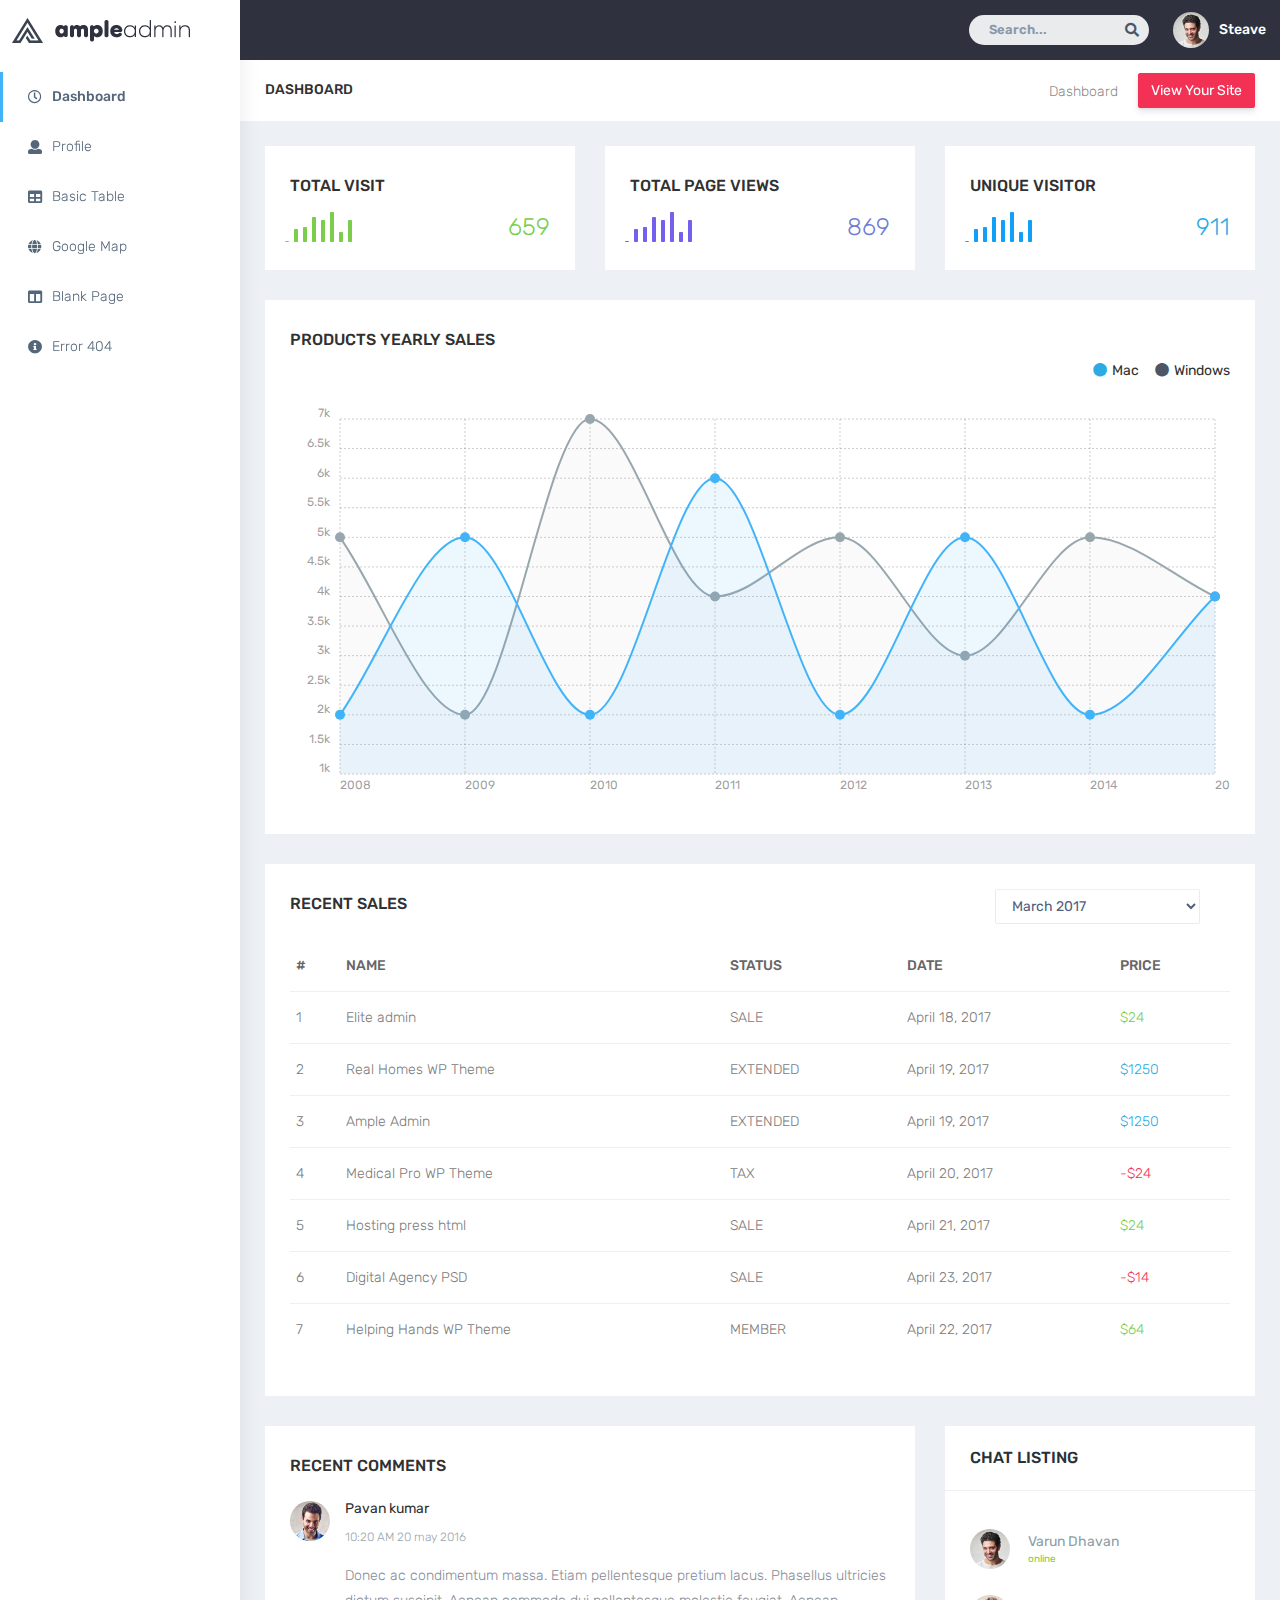
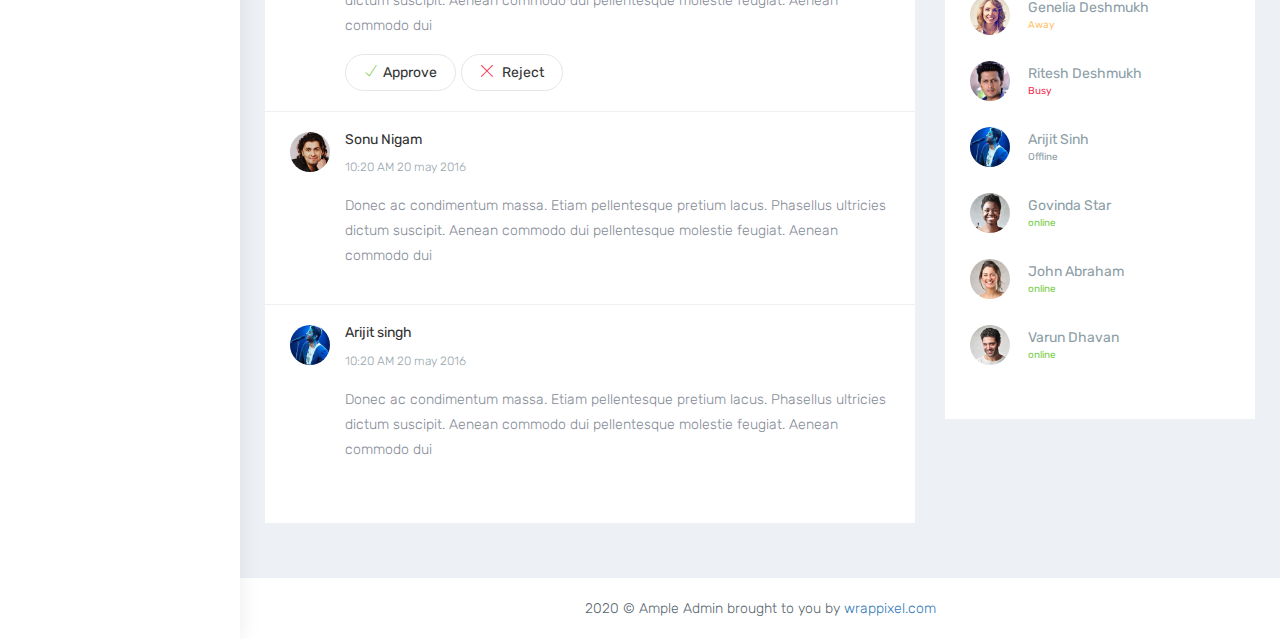
==== admin/index.html @ cf5a3aa1 "first commit" ====
<!DOCTYPE html>
<html dir="ltr" lang="en">

<head>
    <meta charset="utf-8">
    <meta http-equiv="X-UA-Compatible" content="IE=edge">
    <!-- Tell the browser to be responsive to screen width -->
    <meta name="viewport" content="width=device-width, initial-scale=1">
    <meta name="keywords"
        content="wrappixel, admin dashboard, html css dashboard, web dashboard, bootstrap 4 admin, bootstrap 4, css3 dashboard, bootstrap 4 dashboard, Ample lite admin bootstrap 4 dashboard, frontend, responsive bootstrap 4 admin template, Ample admin lite dashboard bootstrap 4 dashboard template">
    <meta name="description"
        content="Ample Admin Lite is powerful and clean admin dashboard template, inpired from Bootstrap Framework">
    <meta name="robots" content="noindex,nofollow">
    <title>Ample Admin Lite Template by WrapPixel</title>
    <link rel="canonical" href="https://www.wrappixel.com/templates/ample-admin-lite/" />
    <!-- Favicon icon -->
    <link rel="icon" type="image/png" sizes="16x16" href="plugins/images/favicon.png">
    <!-- Custom CSS -->
    <link href="plugins/bower_components/chartist/dist/chartist.min.css" rel="stylesheet">
    <link rel="stylesheet" href="plugins/bower_components/chartist-plugin-tooltips/dist/chartist-plugin-tooltip.css">
    <!-- Custom CSS -->
    <link href="css/style.min.css" rel="stylesheet">
</head>

<body>
    <!-- ============================================================== -->
    <!-- Preloader - style you can find in spinners.css -->
    <!-- ============================================================== -->
    <div class="preloader">
        <div class="lds-ripple">
            <div class="lds-pos"></div>
            <div class="lds-pos"></div>
        </div>
    </div>
    <!-- ============================================================== -->
    <!-- Main wrapper - style you can find in pages.scss -->
    <!-- ============================================================== -->
    <div id="main-wrapper" data-layout="vertical" data-navbarbg="skin5" data-sidebartype="full"
        data-sidebar-position="absolute" data-header-position="absolute" data-boxed-layout="full">
        <!-- ============================================================== -->
        <!-- Topbar header - style you can find in pages.scss -->
        <!-- ============================================================== -->
        <header class="topbar" data-navbarbg="skin5">
            <nav class="navbar top-navbar navbar-expand-md navbar-dark">
                <div class="navbar-header" data-logobg="skin6">
                    <!-- ============================================================== -->
                    <!-- Logo -->
                    <!-- ============================================================== -->
                    <a class="navbar-brand" href="index.html">
                        <!-- Logo icon -->
                        <b class="logo-icon">
                            <!-- Dark Logo icon -->
                            <img src="plugins/images/logo-icon.png" alt="homepage" />
                        </b>
                        <!--End Logo icon -->
                        <!-- Logo text -->
                        <span class="logo-text">
                            <!-- dark Logo text -->
                            <img src="plugins/images/logo-text.png" alt="homepage" />
                        </span>
                    </a>
                    <!-- ============================================================== -->
                    <!-- End Logo -->
                    <!-- ============================================================== -->
                    <!-- ============================================================== -->
                    <!-- toggle and nav items -->
                    <!-- ============================================================== -->
                    <a class="nav-toggler waves-effect waves-light text-dark d-block d-md-none"
                        href="javascript:void(0)"><i class="ti-menu ti-close"></i></a>
                </div>
                <!-- ============================================================== -->
                <!-- End Logo -->
                <!-- ============================================================== -->
                <div class="navbar-collapse collapse" id="navbarSupportedContent" data-navbarbg="skin5">
                    <ul class="navbar-nav d-none d-md-block d-lg-none">
                        <li class="nav-item">
                            <a class="nav-toggler nav-link waves-effect waves-light text-white"
                                href="javascript:void(0)"><i class="ti-menu ti-close"></i></a>
                        </li>
                    </ul>
                    <!-- ============================================================== -->
                    <!-- Right side toggle and nav items -->
                    <!-- ============================================================== -->
                    <ul class="navbar-nav ml-auto d-flex align-items-center">

                        <!-- ============================================================== -->
                        <!-- Search -->
                        <!-- ============================================================== -->
                        <li class=" in">
                            <form role="search" class="app-search d-none d-md-block mr-3">
                                <input type="text" placeholder="Search..." class="form-control mt-0">
                                <a href="" class="active">
                                    <i class="fa fa-search"></i>
                                </a>
                            </form>
                        </li>
                        <!-- ============================================================== -->
                        <!-- User profile and search -->
                        <!-- ============================================================== -->
                        <li>
                            <a class="profile-pic" href="#">
                                <img src="plugins/images/users/varun.jpg" alt="user-img" width="36"
                                    class="img-circle"><span class="text-white font-medium">Steave</span></a>
                        </li>
                        <!-- ============================================================== -->
                        <!-- User profile and search -->
                        <!-- ============================================================== -->
                    </ul>
                </div>
            </nav>
        </header>
        <!-- ============================================================== -->
        <!-- End Topbar header -->
        <!-- ============================================================== -->
        <!-- ============================================================== -->
        <!-- Left Sidebar - style you can find in sidebar.scss  -->
        <!-- ============================================================== -->
        <aside class="left-sidebar" data-sidebarbg="skin6">
            <!-- Sidebar scroll-->
            <div class="scroll-sidebar">
                <!-- Sidebar navigation-->
                <nav class="sidebar-nav">
                    <ul id="sidebarnav">
                        <!-- User Profile-->
                        <li class="sidebar-item pt-2">
                            <a class="sidebar-link waves-effect waves-dark sidebar-link" href="index.html"
                                aria-expanded="false">
                                <i class="far fa-clock" aria-hidden="true"></i>
                                <span class="hide-menu">Dashboard</span>
                            </a>
                        </li>
                        <li class="sidebar-item">
                            <a class="sidebar-link waves-effect waves-dark sidebar-link" href="profile.html"
                                aria-expanded="false">
                                <i class="fa fa-user" aria-hidden="true"></i>
                                <span class="hide-menu">Profile</span>
                            </a>
                        </li>
                        <li class="sidebar-item">
                            <a class="sidebar-link waves-effect waves-dark sidebar-link" href="basic-table.html"
                                aria-expanded="false">
                                <i class="fa fa-table" aria-hidden="true"></i>
                                <span class="hide-menu">Basic Table</span>
                            </a>
                        </li>
                        <li class="sidebar-item">
                            <a class="sidebar-link waves-effect waves-dark sidebar-link" href="map-google.html"
                                aria-expanded="false">
                                <i class="fa fa-globe" aria-hidden="true"></i>
                                <span class="hide-menu">Google Map</span>
                            </a>
                        </li>
                        <li class="sidebar-item">
                            <a class="sidebar-link waves-effect waves-dark sidebar-link" href="blank.html"
                                aria-expanded="false">
                                <i class="fa fa-columns" aria-hidden="true"></i>
                                <span class="hide-menu">Blank Page</span>
                            </a>
                        </li>
                        <li class="sidebar-item">
                            <a class="sidebar-link waves-effect waves-dark sidebar-link" href="404.html"
                                aria-expanded="false">
                                <i class="fa fa-info-circle" aria-hidden="true"></i>
                                <span class="hide-menu">Error 404</span>
                            </a>
                        </li>
                    </ul>

                </nav>
                <!-- End Sidebar navigation -->
            </div>
            <!-- End Sidebar scroll-->
        </aside>
        <!-- ============================================================== -->
        <!-- End Left Sidebar - style you can find in sidebar.scss  -->
        <!-- ============================================================== -->
        <!-- ============================================================== -->
        <!-- Page wrapper  -->
        <!-- ============================================================== -->
        <div class="page-wrapper">
            <!-- ============================================================== -->
            <!-- Bread crumb and right sidebar toggle -->
            <!-- ============================================================== -->
            <div class="page-breadcrumb bg-white">
                <div class="row align-items-center">
                    <div class="col-lg-3 col-md-4 col-sm-4 col-xs-12">
                        <h4 class="page-title text-uppercase font-medium font-14">Dashboard</h4>
                    </div>
                    <div class="col-lg-9 col-sm-8 col-md-8 col-xs-12">
                        <div class="d-md-flex">
                            <ol class="breadcrumb ml-auto">
                                <li><a href="#">Dashboard</a></li>
                            </ol>
                            <a href="/index.html" target="_blank"
                                class="btn btn-danger  d-none d-md-block pull-right m-l-20 hidden-xs hidden-sm waves-effect waves-light">View Your Site</a>
                        </div>
                    </div>
                </div>
                <!-- /.col-lg-12 -->
            </div>
            <!-- ============================================================== -->
            <!-- End Bread crumb and right sidebar toggle -->
            <!-- ============================================================== -->
            <!-- ============================================================== -->
            <!-- Container fluid  -->
            <!-- ============================================================== -->
            <div class="container-fluid">
                <!-- ============================================================== -->
                <!-- Three charts -->
                <!-- ============================================================== -->
                <div class="row justify-content-center">
                    <div class="col-lg-4 col-sm-6 col-xs-12">
                        <div class="white-box analytics-info">
                            <h3 class="box-title">Total Visit</h3>
                            <ul class="list-inline two-part d-flex align-items-center mb-0">
                                <li>
                                    <div id="sparklinedash"><canvas width="67" height="30"
                                            style="display: inline-block; width: 67px; height: 30px; vertical-align: top;"></canvas>
                                    </div>
                                </li>
                                <li class="ml-auto"><span class="counter text-success">659</span></li>
                            </ul>
                        </div>
                    </div>
                    <div class="col-lg-4 col-sm-6 col-xs-12">
                        <div class="white-box analytics-info">
                            <h3 class="box-title">Total Page Views</h3>
                            <ul class="list-inline two-part d-flex align-items-center mb-0">
                                <li>
                                    <div id="sparklinedash2"><canvas width="67" height="30"
                                            style="display: inline-block; width: 67px; height: 30px; vertical-align: top;"></canvas>
                                    </div>
                                </li>
                                <li class="ml-auto"><span class="counter text-purple">869</span></li>
                            </ul>
                        </div>
                    </div>
                    <div class="col-lg-4 col-sm-6 col-xs-12">
                        <div class="white-box analytics-info">
                            <h3 class="box-title">Unique Visitor</h3>
                            <ul class="list-inline two-part d-flex align-items-center mb-0">
                                <li>
                                    <div id="sparklinedash3"><canvas width="67" height="30"
                                            style="display: inline-block; width: 67px; height: 30px; vertical-align: top;"></canvas>
                                    </div>
                                </li>
                                <li class="ml-auto"><span class="counter text-info">911</span>
                                </li>
                            </ul>
                        </div>
                    </div>
                </div>
                <!-- ============================================================== -->
                <!-- PRODUCTS YEARLY SALES -->
                <!-- ============================================================== -->
                <div class="row">
                    <div class="col-md-12 col-lg-12 col-sm-12 col-xs-12">
                        <div class="white-box">
                            <h3 class="box-title">Products Yearly Sales</h3>
                            <div class="d-md-flex">
                                <ul class="list-inline d-flex ml-auto">
                                    <li class="pl-3">
                                        <h5><i class="fa fa-circle m-r-5 text-info"></i>Mac</h5>
                                    </li>
                                    <li class="pl-3">
                                        <h5><i class="fa fa-circle m-r-5 text-inverse"></i>Windows</h5>
                                    </li>
                                </ul>
                            </div>
                            <div id="ct-visits" style="height: 405px;">
                                <div class="chartist-tooltip" style="top: -17px; left: -12px;"><span
                                        class="chartist-tooltip-value">6</span>
                                </div>
                            </div>
                        </div>
                    </div>
                </div>
                <!-- ============================================================== -->
                <!-- RECENT SALES -->
                <!-- ============================================================== -->
                <div class="row">
                    <div class="col-md-12 col-lg-12 col-sm-12">
                        <div class="white-box">
                            <div class="d-md-flex mb-3">
                                <h3 class="box-title mb-0">Recent sales</h3>
                                <div class="col-md-3 col-sm-4 col-xs-6 ml-auto">
                                    <select class="form-control row border-top">
                                        <option>March 2017</option>
                                        <option>April 2017</option>
                                        <option>May 2017</option>
                                        <option>June 2017</option>
                                        <option>July 2017</option>
                                    </select>
                                </div>
                            </div>
                            <div class="table-responsive">
                                <table class="table no-wrap">
                                    <thead>
                                        <tr>
                                            <th class="border-top-0">#</th>
                                            <th class="border-top-0">NAME</th>
                                            <th class="border-top-0">STATUS</th>
                                            <th class="border-top-0">DATE</th>
                                            <th class="border-top-0">PRICE</th>
                                        </tr>
                                    </thead>
                                    <tbody>
                                        <tr>
                                            <td>1</td>
                                            <td class="txt-oflo">Elite admin</td>
                                            <td>SALE</td>
                                            <td class="txt-oflo">April 18, 2017</td>
                                            <td><span class="text-success">$24</span></td>
                                        </tr>
                                        <tr>
                                            <td>2</td>
                                            <td class="txt-oflo">Real Homes WP Theme</td>
                                            <td>EXTENDED</td>
                                            <td class="txt-oflo">April 19, 2017</td>
                                            <td><span class="text-info">$1250</span></td>
                                        </tr>
                                        <tr>
                                            <td>3</td>
                                            <td class="txt-oflo">Ample Admin</td>
                                            <td>EXTENDED</td>
                                            <td class="txt-oflo">April 19, 2017</td>
                                            <td><span class="text-info">$1250</span></td>
                                        </tr>
                                        <tr>
                                            <td>4</td>
                                            <td class="txt-oflo">Medical Pro WP Theme</td>
                                            <td>TAX</td>
                                            <td class="txt-oflo">April 20, 2017</td>
                                            <td><span class="text-danger">-$24</span></td>
                                        </tr>
                                        <tr>
                                            <td>5</td>
                                            <td class="txt-oflo">Hosting press html</td>
                                            <td>SALE</td>
                                            <td class="txt-oflo">April 21, 2017</td>
                                            <td><span class="text-success">$24</span></td>
                                        </tr>
                                        <tr>
                                            <td>6</td>
                                            <td class="txt-oflo">Digital Agency PSD</td>
                                            <td>SALE</td>
                                            <td class="txt-oflo">April 23, 2017</td>
                                            <td><span class="text-danger">-$14</span></td>
                                        </tr>
                                        <tr>
                                            <td>7</td>
                                            <td class="txt-oflo">Helping Hands WP Theme</td>
                                            <td>MEMBER</td>
                                            <td class="txt-oflo">April 22, 2017</td>
                                            <td><span class="text-success">$64</span></td>
                                        </tr>
                                    </tbody>
                                </table>
                            </div>
                        </div>
                    </div>
                </div>
                <!-- ============================================================== -->
                <!-- Recent Comments -->
                <!-- ============================================================== -->
                <div class="row">
                    <!-- .col -->
                    <div class="col-md-12 col-lg-8 col-sm-12">
                        <div class="white-box">
                            <h3 class="box-title mb-0">Recent Comments</h3>
                            <div class="comment-center">
                                <div class="comment-body d-flex">
                                    <div class="user-img"> <img src="plugins/images/users/pawandeep.jpg" alt="user"
                                            class="img-circle">
                                    </div>
                                    <div class="mail-contnet">
                                        <h5>Pavan kumar</h5><span class="time">10:20 AM 20 may 2016</span>
                                        <br>
                                        <div class="mb-3 mt-3">
                                            <span class="mail-desc">Donec ac condimentum massa. Etiam pellentesque
                                                pretium lacus. Phasellus ultricies dictum suscipit. Aenean commodo dui
                                                pellentesque molestie feugiat. Aenean commodo dui </span>
                                        </div>
                                        <a href="javacript:void(0)"
                                            class="btn btn btn-rounded btn-default btn-outline mb-2 mb-md-0 m-r-5"><i
                                                class="ti-check text-success m-r-5"></i>Approve</a><a
                                            href="javacript:void(0)" class="btn-rounded btn btn-default btn-outline"><i
                                                class="ti-close text-danger m-r-5"></i>
                                            Reject</a>
                                    </div>
                                </div>
                                <div class="comment-body d-flex">
                                    <div class="user-img"> <img src="plugins/images/users/sonu.jpg" alt="user"
                                            class="img-circle">
                                    </div>
                                    <div class="mail-contnet">
                                        <h5>Sonu Nigam</h5><span class="time">10:20 AM 20 may 2016</span>
                                        <br>
                                        <div class="mb-3 mt-3">
                                            <span class="mail-desc">Donec ac condimentum massa. Etiam pellentesque
                                                pretium lacus. Phasellus ultricies dictum suscipit. Aenean commodo dui
                                                pellentesque molestie feugiat. Aenean commodo dui </span>
                                        </div>
                                    </div>
                                </div>
                                <div class="comment-body d-flex border-0">
                                    <div class="user-img"> <img src="plugins/images/users/arijit.jpg" alt="user"
                                            class="img-circle">
                                    </div>
                                    <div class="mail-contnet">
                                        <h5>Arijit singh</h5><span class="time">10:20 AM 20 may 2016</span>
                                        <br>
                                        <div class="mb-3 mt-3">
                                            <span class="mail-desc">Donec ac condimentum massa. Etiam pellentesque
                                                pretium lacus. Phasellus ultricies dictum suscipit. Aenean commodo dui
                                                pellentesque molestie feugiat. Aenean commodo dui </span>
                                        </div>
                                    </div>
                                </div>
                            </div>
                        </div>
                    </div>
                    <div class="col-lg-4 col-md-12 col-sm-12">
                        <div class="card">
                            <div class="card-heading">
                                CHAT LISTING
                            </div>
                            <div class="card-body">
                                <ul class="chatonline">
                                    <li>
                                        <div class="call-chat">
                                            <button class="btn btn-success text-white btn-circle btn" type="button">
                                                <i class="fas fa-phone"></i>
                                            </button>
                                            <button class="btn btn-info btn-circle btn" type="button">
                                                <i class="far fa-comments"></i>
                                            </button>
                                        </div>
                                        <a href="javascript:void(0)" class="d-flex align-items-center"><img
                                                src="plugins/images/users/varun.jpg" alt="user-img" class="img-circle">
                                            <div class="ml-2">
                                                <span class="text-dark text-muted">Varun Dhavan <small
                                                        class="d-block text-success d-block">online</small></span>
                                            </div>
                                        </a>
                                    </li>
                                    <li>
                                        <div class="call-chat">
                                            <button class="btn btn-success text-white btn-circle btn" type="button">
                                                <i class="fas fa-phone"></i>
                                            </button>
                                            <button class="btn btn-info btn-circle btn" type="button">
                                                <i class="far fa-comments"></i>
                                            </button>
                                        </div>
                                        <a href="javascript:void(0)" class="d-flex align-items-center"><img
                                                src="plugins/images/users/genu.jpg" alt="user-img" class="img-circle">
                                            <div class="ml-2">
                                                <span class="text-dark text-muted">Genelia
                                                    Deshmukh <small class="d-block text-warning">Away</small></span>
                                            </div>
                                        </a>
                                    </li>
                                    <li>
                                        <div class="call-chat">
                                            <button class="btn btn-success text-white btn-circle btn" type="button">
                                                <i class="fas fa-phone"></i>
                                            </button>
                                            <button class="btn btn-info btn-circle btn" type="button">
                                                <i class="far fa-comments"></i>
                                            </button>
                                        </div>
                                        <a href="javascript:void(0)" class="d-flex align-items-center"><img
                                                src="plugins/images/users/ritesh.jpg" alt="user-img" class="img-circle">
                                            <div class="ml-2">
                                                <span class="text-dark text-muted">Ritesh
                                                    Deshmukh <small class="d-block text-danger">Busy</small></span>
                                            </div>
                                        </a>
                                    </li>
                                    <li>
                                        <div class="call-chat">
                                            <button class="btn btn-success text-white btn-circle btn" type="button">
                                                <i class="fas fa-phone"></i>
                                            </button>
                                            <button class="btn btn-info btn-circle btn" type="button">
                                                <i class="far fa-comments"></i>
                                            </button>
                                        </div>
                                        <a href="javascript:void(0)" class="d-flex align-items-center"><img
                                                src="plugins/images/users/arijit.jpg" alt="user-img" class="img-circle">
                                            <div class="ml-2">
                                                <span class="text-dark text-muted">Arijit
                                                    Sinh <small class="d-block text-muted">Offline</small></span>
                                            </div>
                                        </a>
                                    </li>
                                    <li>
                                        <div class="call-chat">
                                            <button class="btn btn-success text-white btn-circle btn" type="button">
                                                <i class="fas fa-phone"></i>
                                            </button>
                                            <button class="btn btn-info btn-circle btn" type="button">
                                                <i class="far fa-comments"></i>
                                            </button>
                                        </div>
                                        <a href="javascript:void(0)" class="d-flex align-items-center"><img
                                                src="plugins/images/users/govinda.jpg" alt="user-img"
                                                class="img-circle">
                                            <div class="ml-2">
                                                <span class="text-dark text-muted">Govinda
                                                    Star <small class="d-block text-success">online</small></span>
                                            </div>
                                        </a>
                                    </li>
                                    <li>
                                        <div class="call-chat">
                                            <button class="btn btn-success text-white btn-circle btn" type="button">
                                                <i class="fas fa-phone"></i>
                                            </button>
                                            <button class="btn btn-info btn-circle btn" type="button">
                                                <i class="far fa-comments"></i>
                                            </button>
                                        </div>
                                        <a href="javascript:void(0)" class="d-flex align-items-center"><img
                                                src="plugins/images/users/hritik.jpg" alt="user-img" class="img-circle">
                                            <div class="ml-2">
                                                <span class="text-dark text-muted">John
                                                    Abraham<small class="d-block text-success">online</small></span>
                                            </div>
                                        </a>
                                    </li>
                                    <li>
                                        <div class="call-chat">
                                            <button class="btn btn-success text-white btn-circle btn" type="button">
                                                <i class="fas fa-phone"></i>
                                            </button>
                                            <button class="btn btn-info btn-circle btn" type="button">
                                                <i class="far fa-comments"></i>
                                            </button>
                                        </div>
                                        <a href="javascript:void(0)" class="d-flex align-items-center"><img
                                                src="plugins/images/users/varun.jpg" alt="user-img" class="img-circle">
                                            <div class="ml-2">
                                                <span class="text-dark text-muted">Varun
                                                    Dhavan <small class="d-block text-success">online</small></span>
                                            </div>
                                        </a>
                                    </li>
                                </ul>
                            </div>
                        </div>
                    </div>
                    <!-- /.col -->
                </div>
            </div>
            <!-- ============================================================== -->
            <!-- End Container fluid  -->
            <!-- ============================================================== -->
            <!-- ============================================================== -->
            <!-- footer -->
            <!-- ============================================================== -->
            <footer class="footer text-center"> 2020 © Ample Admin brought to you by <a
                    href="https://www.wrappixel.com/">wrappixel.com</a>
            </footer>
            <!-- ============================================================== -->
            <!-- End footer -->
            <!-- ============================================================== -->
        </div>
        <!-- ============================================================== -->
        <!-- End Page wrapper  -->
        <!-- ============================================================== -->
    </div>
    <!-- ============================================================== -->
    <!-- End Wrapper -->
    <!-- ============================================================== -->
    <!-- ============================================================== -->
    <!-- All Jquery -->
    <!-- ============================================================== -->
    <script src="plugins/bower_components/jquery/dist/jquery.min.js"></script>
    <!-- Bootstrap tether Core JavaScript -->
    <script src="plugins/bower_components/popper.js/dist/umd/popper.min.js"></script>
    <script src="bootstrap/dist/js/bootstrap.min.js"></script>
    <script src="js/app-style-switcher.js"></script>
    <script src="plugins/bower_components/jquery-sparkline/jquery.sparkline.min.js"></script>
    <!--Wave Effects -->
    <script src="js/waves.js"></script>
    <!--Menu sidebar -->
    <script src="js/sidebarmenu.js"></script>
    <!--Custom JavaScript -->
    <script src="js/custom.js"></script>
    <!--This page JavaScript -->
    <!--chartis chart-->
    <script src="plugins/bower_components/chartist/dist/chartist.min.js"></script>
    <script src="plugins/bower_components/chartist-plugin-tooltips/dist/chartist-plugin-tooltip.min.js"></script>
    <script src="js/pages/dashboards/dashboard1.js"></script>
</body>

</html>
---- admin/plugins/bower_components/chartist/dist/chartist.min.css ----
.ct-double-octave:after,.ct-major-eleventh:after,.ct-major-second:after,.ct-major-seventh:after,.ct-major-sixth:after,.ct-major-tenth:after,.ct-major-third:after,.ct-major-twelfth:after,.ct-minor-second:after,.ct-minor-seventh:after,.ct-minor-sixth:after,.ct-minor-third:after,.ct-octave:after,.ct-perfect-fifth:after,.ct-perfect-fourth:after,.ct-square:after{content:"";clear:both}.ct-label{fill:rgba(0,0,0,.4);color:rgba(0,0,0,.4);font-size:.75rem;line-height:1}.ct-grid-background,.ct-line{fill:none}.ct-chart-bar .ct-label,.ct-chart-line .ct-label{display:block;display:-webkit-box;display:-moz-box;display:-ms-flexbox;display:-webkit-flex;display:flex}.ct-chart-donut .ct-label,.ct-chart-pie .ct-label{dominant-baseline:central}.ct-label.ct-horizontal.ct-start{-webkit-box-align:flex-end;-webkit-align-items:flex-end;-ms-flex-align:flex-end;align-items:flex-end;-webkit-box-pack:flex-start;-webkit-justify-content:flex-start;-ms-flex-pack:flex-start;justify-content:flex-start;text-align:left;text-anchor:start}.ct-label.ct-horizontal.ct-end{-webkit-box-align:flex-start;-webkit-align-items:flex-start;-ms-flex-align:flex-start;align-items:flex-start;-webkit-box-pack:flex-start;-webkit-justify-content:flex-start;-ms-flex-pack:flex-start;justify-content:flex-start;text-align:left;text-anchor:start}.ct-label.ct-vertical.ct-start{-webkit-box-align:flex-end;-webkit-align-items:flex-end;-ms-flex-align:flex-end;align-items:flex-end;-webkit-box-pack:flex-end;-webkit-justify-content:flex-end;-ms-flex-pack:flex-end;justify-content:flex-end;text-align:right;text-anchor:end}.ct-label.ct-vertical.ct-end{-webkit-box-align:flex-end;-webkit-align-items:flex-end;-ms-flex-align:flex-end;align-items:flex-end;-webkit-box-pack:flex-start;-webkit-justify-content:flex-start;-ms-flex-pack:flex-start;justify-content:flex-start;text-align:left;text-anchor:start}.ct-chart-bar .ct-label.ct-horizontal.ct-start{-webkit-box-align:flex-end;-webkit-align-items:flex-end;-ms-flex-align:flex-end;align-items:flex-end;-webkit-box-pack:center;-webkit-justify-content:center;-ms-flex-pack:center;justify-content:center;text-align:center;text-anchor:start}.ct-chart-bar .ct-label.ct-horizontal.ct-end{-webkit-box-align:flex-start;-webkit-align-items:flex-start;-ms-flex-align:flex-start;align-items:flex-start;-webkit-box-pack:center;-webkit-justify-content:center;-ms-flex-pack:center;justify-content:center;text-align:center;text-anchor:start}.ct-chart-bar.ct-horizontal-bars .ct-label.ct-horizontal.ct-start{-webkit-box-align:flex-end;-webkit-align-items:flex-end;-ms-flex-align:flex-end;align-items:flex-end;-webkit-box-pack:flex-start;-webkit-justify-content:flex-start;-ms-flex-pack:flex-start;justify-content:flex-start;text-align:left;text-anchor:start}.ct-chart-bar.ct-horizontal-bars .ct-label.ct-horizontal.ct-end{-webkit-box-align:flex-start;-webkit-align-items:flex-start;-ms-flex-align:flex-start;align-items:flex-start;-webkit-box-pack:flex-start;-webkit-justify-content:flex-start;-ms-flex-pack:flex-start;justify-content:flex-start;text-align:left;text-anchor:start}.ct-chart-bar.ct-horizontal-bars .ct-label.ct-vertical.ct-start{-webkit-box-align:center;-webkit-align-items:center;-ms-flex-align:center;align-items:center;-webkit-box-pack:flex-end;-webkit-justify-content:flex-end;-ms-flex-pack:flex-end;justify-content:flex-end;text-align:right;text-anchor:end}.ct-chart-bar.ct-horizontal-bars .ct-label.ct-vertical.ct-end{-webkit-box-align:center;-webkit-align-items:center;-ms-flex-align:center;align-items:center;-webkit-box-pack:flex-start;-webkit-justify-content:flex-start;-ms-flex-pack:flex-start;justify-content:flex-start;text-align:left;text-anchor:end}.ct-grid{stroke:rgba(0,0,0,.2);stroke-width:1px;stroke-dasharray:2px}.ct-point{stroke-width:10px;stroke-linecap:round}.ct-line{stroke-width:4px}.ct-area{stroke:none;fill-opacity:.1}.ct-bar{fill:none;stroke-width:10px}.ct-slice-donut{fill:none;stroke-width:60px}.ct-series-a .ct-bar,.ct-series-a .ct-line,.ct-series-a .ct-point,.ct-series-a .ct-slice-donut{stroke:#d70206}.ct-series-a .ct-area,.ct-series-a .ct-slice-donut-solid,.ct-series-a .ct-slice-pie{fill:#d70206}.ct-series-b .ct-bar,.ct-series-b .ct-line,.ct-series-b .ct-point,.ct-series-b .ct-slice-donut{stroke:#f05b4f}.ct-series-b .ct-area,.ct-series-b .ct-slice-donut-solid,.ct-series-b .ct-slice-pie{fill:#f05b4f}.ct-series-c .ct-bar,.ct-series-c .ct-line,.ct-series-c .ct-point,.ct-series-c .ct-slice-donut{stroke:#f4c63d}.ct-series-c .ct-area,.ct-series-c .ct-slice-donut-solid,.ct-series-c .ct-slice-pie{fill:#f4c63d}.ct-series-d .ct-bar,.ct-series-d .ct-line,.ct-series-d .ct-point,.ct-series-d .ct-slice-donut{stroke:#d17905}.ct-series-d .ct-area,.ct-series-d .ct-slice-donut-solid,.ct-series-d .ct-slice-pie{fill:#d17905}.ct-series-e .ct-bar,.ct-series-e .ct-line,.ct-series-e .ct-point,.ct-series-e .ct-slice-donut{stroke:#453d3f}.ct-series-e .ct-area,.ct-series-e .ct-slice-donut-solid,.ct-series-e .ct-slice-pie{fill:#453d3f}.ct-series-f .ct-bar,.ct-series-f .ct-line,.ct-series-f .ct-point,.ct-series-f .ct-slice-donut{stroke:#59922b}.ct-series-f .ct-area,.ct-series-f .ct-slice-donut-solid,.ct-series-f .ct-slice-pie{fill:#59922b}.ct-series-g .ct-bar,.ct-series-g .ct-line,.ct-series-g .ct-point,.ct-series-g .ct-slice-donut{stroke:#0544d3}.ct-series-g .ct-area,.ct-series-g .ct-slice-donut-solid,.ct-series-g .ct-slice-pie{fill:#0544d3}.ct-series-h .ct-bar,.ct-series-h .ct-line,.ct-series-h .ct-point,.ct-series-h .ct-slice-donut{stroke:#6b0392}.ct-series-h .ct-area,.ct-series-h .ct-slice-donut-solid,.ct-series-h .ct-slice-pie{fill:#6b0392}.ct-series-i .ct-bar,.ct-series-i .ct-line,.ct-series-i .ct-point,.ct-series-i .ct-slice-donut{stroke:#f05b4f}.ct-series-i .ct-area,.ct-series-i .ct-slice-donut-solid,.ct-series-i .ct-slice-pie{fill:#f05b4f}.ct-series-j .ct-bar,.ct-series-j .ct-line,.ct-series-j .ct-point,.ct-series-j .ct-slice-donut{stroke:#dda458}.ct-series-j .ct-area,.ct-series-j .ct-slice-donut-solid,.ct-series-j .ct-slice-pie{fill:#dda458}.ct-series-k .ct-bar,.ct-series-k .ct-line,.ct-series-k .ct-point,.ct-series-k .ct-slice-donut{stroke:#eacf7d}.ct-series-k .ct-area,.ct-series-k .ct-slice-donut-solid,.ct-series-k .ct-slice-pie{fill:#eacf7d}.ct-series-l .ct-bar,.ct-series-l .ct-line,.ct-series-l .ct-point,.ct-series-l .ct-slice-donut{stroke:#86797d}.ct-series-l .ct-area,.ct-series-l .ct-slice-donut-solid,.ct-series-l .ct-slice-pie{fill:#86797d}.ct-series-m .ct-bar,.ct-series-m .ct-line,.ct-series-m .ct-point,.ct-series-m .ct-slice-donut{stroke:#b2c326}.ct-series-m .ct-area,.ct-series-m .ct-slice-donut-solid,.ct-series-m .ct-slice-pie{fill:#b2c326}.ct-series-n .ct-bar,.ct-series-n .ct-line,.ct-series-n .ct-point,.ct-series-n .ct-slice-donut{stroke:#6188e2}.ct-series-n .ct-area,.ct-series-n .ct-slice-donut-solid,.ct-series-n .ct-slice-pie{fill:#6188e2}.ct-series-o .ct-bar,.ct-series-o .ct-line,.ct-series-o .ct-point,.ct-series-o .ct-slice-donut{stroke:#a748ca}.ct-series-o .ct-area,.ct-series-o .ct-slice-donut-solid,.ct-series-o .ct-slice-pie{fill:#a748ca}.ct-square{display:block;position:relative;width:100%}.ct-square:before{display:block;float:left;content:"";width:0;height:0;padding-bottom:100%}.ct-square:after{display:table}.ct-square>svg{display:block;position:absolute;top:0;left:0}.ct-minor-second{display:block;position:relative;width:100%}.ct-minor-second:before{display:block;float:left;content:"";width:0;height:0;padding-bottom:93.75%}.ct-minor-second:after{display:table}.ct-minor-second>svg{display:block;position:absolute;top:0;left:0}.ct-major-second{display:block;position:relative;width:100%}.ct-major-second:before{display:block;float:left;content:"";width:0;height:0;padding-bottom:88.8888888889%}.ct-major-second:after{display:table}.ct-major-second>svg{display:block;position:absolute;top:0;left:0}.ct-minor-third{display:block;position:relative;width:100%}.ct-minor-third:before{display:block;float:left;content:"";width:0;height:0;padding-bottom:83.3333333333%}.ct-minor-third:after{display:table}.ct-minor-third>svg{display:block;position:absolute;top:0;left:0}.ct-major-third{display:block;position:relative;width:100%}.ct-major-third:before{display:block;float:left;content:"";width:0;height:0;padding-bottom:80%}.ct-major-third:after{display:table}.ct-major-third>svg{display:block;position:absolute;top:0;left:0}.ct-perfect-fourth{display:block;position:relative;width:100%}.ct-perfect-fourth:before{display:block;float:left;content:"";width:0;height:0;padding-bottom:75%}.ct-perfect-fourth:after{display:table}.ct-perfect-fourth>svg{display:block;position:absolute;top:0;left:0}.ct-perfect-fifth{display:block;position:relative;width:100%}.ct-perfect-fifth:before{display:block;float:left;content:"";width:0;height:0;padding-bottom:66.6666666667%}.ct-perfect-fifth:after{display:table}.ct-perfect-fifth>svg{display:block;position:absolute;top:0;left:0}.ct-minor-sixth{display:block;position:relative;width:100%}.ct-minor-sixth:before{display:block;float:left;content:"";width:0;height:0;padding-bottom:62.5%}.ct-minor-sixth:after{display:table}.ct-minor-sixth>svg{display:block;position:absolute;top:0;left:0}.ct-golden-section{display:block;position:relative;width:100%}.ct-golden-section:before{display:block;float:left;content:"";width:0;height:0;padding-bottom:61.804697157%}.ct-golden-section:after{content:"";display:table;clear:both}.ct-golden-section>svg{display:block;position:absolute;top:0;left:0}.ct-major-sixth{display:block;position:relative;width:100%}.ct-major-sixth:before{display:block;float:left;content:"";width:0;height:0;padding-bottom:60%}.ct-major-sixth:after{display:table}.ct-major-sixth>svg{display:block;position:absolute;top:0;left:0}.ct-minor-seventh{display:block;position:relative;width:100%}.ct-minor-seventh:before{display:block;float:left;content:"";width:0;height:0;padding-bottom:56.25%}.ct-minor-seventh:after{display:table}.ct-minor-seventh>svg{display:block;position:absolute;top:0;left:0}.ct-major-seventh{display:block;position:relative;width:100%}.ct-major-seventh:before{display:block;float:left;content:"";width:0;height:0;padding-bottom:53.3333333333%}.ct-major-seventh:after{display:table}.ct-major-seventh>svg{display:block;position:absolute;top:0;left:0}.ct-octave{display:block;position:relative;width:100%}.ct-octave:before{display:block;float:left;content:"";width:0;height:0;padding-bottom:50%}.ct-octave:after{display:table}.ct-octave>svg{display:block;position:absolute;top:0;left:0}.ct-major-tenth{display:block;position:relative;width:100%}.ct-major-tenth:before{display:block;float:left;content:"";width:0;height:0;padding-bottom:40%}.ct-major-tenth:after{display:table}.ct-major-tenth>svg{display:block;position:absolute;top:0;left:0}.ct-major-eleventh{display:block;position:relative;width:100%}.ct-major-eleventh:before{display:block;float:left;content:"";width:0;height:0;padding-bottom:37.5%}.ct-major-eleventh:after{display:table}.ct-major-eleventh>svg{display:block;position:absolute;top:0;left:0}.ct-major-twelfth{display:block;position:relative;width:100%}.ct-major-twelfth:before{display:block;float:left;content:"";width:0;height:0;padding-bottom:33.3333333333%}.ct-major-twelfth:after{display:table}.ct-major-twelfth>svg{display:block;position:absolute;top:0;left:0}.ct-double-octave{display:block;position:relative;width:100%}.ct-double-octave:before{display:block;float:left;content:"";width:0;height:0;padding-bottom:25%}.ct-double-octave:after{display:table}.ct-double-octave>svg{display:block;position:absolute;top:0;left:0}
---- admin/plugins/bower_components/chartist-plugin-tooltips/dist/chartist-plugin-tooltip.css ----
.chartist-tooltip {
  position: absolute;
  display: inline-block;
  opacity: 0;
  min-width: 5em;
  padding: .5em;
  background: #F4C63D;
  color: #453D3F;
  font-family: Oxygen,Helvetica,Arial,sans-serif;
  font-weight: 700;
  text-align: center;
  pointer-events: none;
  z-index: 1;
  -webkit-transition: opacity .2s linear;
  -moz-transition: opacity .2s linear;
  -o-transition: opacity .2s linear;
  transition: opacity .2s linear; }
  .chartist-tooltip:before {
    content: "";
    position: absolute;
    top: 100%;
    left: 50%;
    width: 0;
    height: 0;
    margin-left: -15px;
    border: 15px solid transparent;
    border-top-color: #F4C63D; }
  .chartist-tooltip.tooltip-show {
    opacity: 1; }

.ct-area, .ct-line {
  pointer-events: none; }

/*# sourceMappingURL=chartist-plugin-tooltip.css.map */
---- admin/css/style.min.css ----
@import url("https://fonts.googleapis.com/css?family=Rubik:300,400,500,700,900");@import url(icons/font-awesome/css/fontawesome-all.min.css);@import url(icons/themify-icons/themify-icons.css);.search-box .app-search .form-control{border-radius:0px}.topbar .dropdown-menu .with-arrow>span{transform:rotate(45deg);-ms-transform:rotate(45deg);-webkit-transform:rotate(45deg);-o-transform:rotate(45deg);-moz-transform:rotate(45deg)}

/*!
 * Bootstrap v4.5.2 (https://getbootstrap.com/)
 * Copyright 2011-2020 The Bootstrap Authors
 * Copyright 2011-2020 Twitter, Inc.
 * Licensed under MIT (https://github.com/twbs/bootstrap/blob/main/LICENSE)
 */:root{--blue:#007bff;--indigo:#6610f2;--purple:#6f42c1;--pink:#e83e8c;--red:#f33155;--orange:#fd7e14;--yellow:#ffc107;--green:#7ace4c;--teal:#20c997;--cyan:#4fc3f7;--white:#fff;--gray:#8898aa;--gray-dark:#313131;--primary:#707cd2;--secondary:#8898aa;--success:#7ace4c;--info:#2cabe3;--warning:#ffc36d;--danger:#f33155;--light:#f7fafc;--dark:#313131;--cyan:#4fc3f7;--orange:#ffc36d;--purple:#707cd2;--inverse:#4c5667;--breakpoint-xs:0;--breakpoint-sm:576px;--breakpoint-md:768px;--breakpoint-lg:992px;--breakpoint-xl:1200px;--breakpoint-xlg:1600px;--font-family-sans-serif:"Rubik", sans-serif;--font-family-monospace:SFMono-Regular, Menlo, Monaco, Consolas, "Liberation Mono", "Courier New", monospace}*,:after,:before{-webkit-box-sizing:border-box;box-sizing:border-box}html{font-family:sans-serif;line-height:1.15;-webkit-text-size-adjust:100%;-webkit-tap-highlight-color:rgba(0, 0, 0, 0)}article,aside,figcaption,figure,footer,header,hgroup,main,nav,section{display:block}body{margin:0;font-family:"Rubik", sans-serif;font-size:0.875rem;font-weight:400;line-height:1.5;color:#313131;text-align:left;background-color:#edf1f5}[tabindex="-1"]:focus:not(:focus-visible){outline:0!important}hr{-webkit-box-sizing:content-box;box-sizing:content-box;height:0;overflow:visible}h1,h2,h3,h4,h5,h6{margin-top:0;margin-bottom:0.5rem}p{margin-top:0;margin-bottom:1rem}abbr[data-original-title],abbr[title]{text-decoration:underline;-webkit-text-decoration:underline dotted;text-decoration:underline dotted;cursor:help;border-bottom:0;text-decoration-skip-ink:none}address{margin-bottom:1rem;font-style:normal;line-height:inherit}dl,ol,ul{margin-top:0;margin-bottom:1rem}ol ol,ol ul,ul ol,ul ul{margin-bottom:0}dt{font-weight:700}dd{margin-bottom:.5rem;margin-left:0}blockquote{margin:0 0 1rem}b,strong{font-weight:bolder}small{font-size:80%}sub,sup{position:relative;font-size:75%;line-height:0;vertical-align:baseline}sub{bottom:-.25em}sup{top:-.5em}a{color:#707cd2;text-decoration:none;background-color:transparent}a:hover{color:#3b4abb;text-decoration:none}a:not([href]):not([class]){color:inherit;text-decoration:none}a:not([href]):not([class]):hover{color:inherit;text-decoration:none}code,kbd,pre,samp{font-family:SFMono-Regular, Menlo, Monaco, Consolas, "Liberation Mono", "Courier New", monospace;font-size:1em}pre{margin-top:0;margin-bottom:1rem;overflow:auto;-ms-overflow-style:scrollbar}figure{margin:0 0 1rem}img{vertical-align:middle;border-style:none}svg{overflow:hidden;vertical-align:middle}table{border-collapse:collapse}caption{padding-top:0.9375rem 0.4rem;padding-bottom:0.9375rem 0.4rem;color:#8d9ea7;text-align:left;caption-side:bottom}th{text-align:inherit}label{display:inline-block;margin-bottom:0.5rem}button{border-radius:0}button:focus{outline:1px dotted;outline:5px auto -webkit-focus-ring-color}button,input,optgroup,select,textarea{margin:0;font-family:inherit;font-size:inherit;line-height:inherit}button,input{overflow:visible}button,select{text-transform:none}[role=button]{cursor:pointer}select{word-wrap:normal}[type=button],[type=reset],[type=submit],button{-webkit-appearance:button}[type=button]:not(:disabled),[type=reset]:not(:disabled),[type=submit]:not(:disabled),button:not(:disabled){cursor:pointer}[type=button]::-moz-focus-inner,[type=reset]::-moz-focus-inner,[type=submit]::-moz-focus-inner,button::-moz-focus-inner{padding:0;border-style:none}input[type=checkbox],input[type=radio]{-webkit-box-sizing:border-box;box-sizing:border-box;padding:0}textarea{overflow:auto;resize:vertical}fieldset{min-width:0;padding:0;margin:0;border:0}legend{display:block;width:100%;max-width:100%;padding:0;margin-bottom:.5rem;font-size:1.5rem;line-height:inherit;color:inherit;white-space:normal}progress{vertical-align:baseline}[type=number]::-webkit-inner-spin-button,[type=number]::-webkit-outer-spin-button{height:auto}[type=search]{outline-offset:-2px;-webkit-appearance:none}[type=search]::-webkit-search-decoration{-webkit-appearance:none}::-webkit-file-upload-button{font:inherit;-webkit-appearance:button}output{display:inline-block}summary{display:list-item;cursor:pointer}template{display:none}[hidden]{display:none!important}.h1,.h2,.h3,.h4,.h5,.h6,h1,h2,h3,h4,h5,h6{margin-bottom:0.5rem;font-weight:400;line-height:1.2;color:inherit}.h1,h1{font-size:2.25rem}.h2,h2{font-size:1.5rem}.h3,h3{font-size:1.3125rem}.h4,h4{font-size:1.125rem}.h5,h5{font-size:0.875rem}.h6,h6{font-size:0.75rem}.lead{font-size:1.09375rem;font-weight:300}.display-1{font-size:6rem;font-weight:300;line-height:1.2}.display-2{font-size:5.5rem;font-weight:300;line-height:1.2}.display-3{font-size:4.5rem;font-weight:300;line-height:1.2}.display-4{font-size:3.5rem;font-weight:300;line-height:1.2}hr{margin-top:1rem;margin-bottom:1rem;border:0;border-top:1px solid rgba(0, 0, 0, 0.1)}.small,small{font-size:80%;font-weight:400}.mark,mark{padding:0.2em;background-color:#fcf8e3}.list-unstyled{padding-left:0;list-style:none}.list-inline{padding-left:0;list-style:none}.list-inline-item{display:inline-block}.list-inline-item:not(:last-child){margin-right:0.5rem}.initialism{font-size:90%;text-transform:uppercase}.blockquote{margin-bottom:1rem;font-size:1.09375rem}.blockquote-footer{display:block;font-size:80%;color:#8898aa}.blockquote-footer:before{content:"\2014\00A0"}.img-fluid{max-width:100%;height:auto}.img-thumbnail{padding:0.25rem;background-color:#edf1f5;border:1px solid #e4e7ea;border-radius:2px;-webkit-box-shadow:0 1px 2px rgba(0, 0, 0, 0.075);box-shadow:0 1px 2px rgba(0, 0, 0, 0.075);max-width:100%;height:auto}.figure{display:inline-block}.figure-img{margin-bottom:0.5rem;line-height:1}.figure-caption{font-size:90%;color:#8898aa}code{font-size:87.5%;color:#e83e8c;word-wrap:break-word}a>code{color:inherit}kbd{padding:0.2rem 0.4rem;font-size:87.5%;color:#fff;background-color:#797979;border-radius:1px;-webkit-box-shadow:inset 0 -0.1rem 0 rgba(0, 0, 0, 0.25);box-shadow:inset 0 -0.1rem 0 rgba(0, 0, 0, 0.25)}kbd kbd{padding:0;font-size:100%;font-weight:700;-webkit-box-shadow:none;box-shadow:none}pre{display:block;font-size:87.5%;color:#797979}pre code{font-size:inherit;color:inherit;word-break:normal}.pre-scrollable{max-height:340px;overflow-y:scroll}.container,.container-fluid,.container-lg,.container-md,.container-sm,.container-xl{width:100%;padding-right:15px;padding-left:15px;margin-right:auto;margin-left:auto}@media (min-width:576px){.container,.container-sm{max-width:540px}}@media (min-width:768px){.container,.container-md,.container-sm{max-width:720px}}@media (min-width:992px){.container,.container-lg,.container-md,.container-sm{max-width:960px}}@media (min-width:1200px){.container,.container-lg,.container-md,.container-sm,.container-xl{max-width:1140px}}.row{display:-webkit-box;display:-ms-flexbox;display:flex;-ms-flex-wrap:wrap;flex-wrap:wrap;margin-right:-15px;margin-left:-15px}.no-gutters{margin-right:0;margin-left:0}.no-gutters>.col,.no-gutters>[class*=col-]{padding-right:0;padding-left:0}.col,.col-1,.col-2,.col-3,.col-4,.col-5,.col-6,.col-7,.col-8,.col-9,.col-10,.col-11,.col-12,.col-auto,.col-lg,.col-lg-1,.col-lg-2,.col-lg-3,.col-lg-4,.col-lg-5,.col-lg-6,.col-lg-7,.col-lg-8,.col-lg-9,.col-lg-10,.col-lg-11,.col-lg-12,.col-lg-auto,.col-md,.col-md-1,.col-md-2,.col-md-3,.col-md-4,.col-md-5,.col-md-6,.col-md-7,.col-md-8,.col-md-9,.col-md-10,.col-md-11,.col-md-12,.col-md-auto,.col-sm,.col-sm-1,.col-sm-2,.col-sm-3,.col-sm-4,.col-sm-5,.col-sm-6,.col-sm-7,.col-sm-8,.col-sm-9,.col-sm-10,.col-sm-11,.col-sm-12,.col-sm-auto,.col-xl,.col-xl-1,.col-xl-2,.col-xl-3,.col-xl-4,.col-xl-5,.col-xl-6,.col-xl-7,.col-xl-8,.col-xl-9,.col-xl-10,.col-xl-11,.col-xl-12,.col-xl-auto,.col-xlg,.col-xlg-1,.col-xlg-2,.col-xlg-3,.col-xlg-4,.col-xlg-5,.col-xlg-6,.col-xlg-7,.col-xlg-8,.col-xlg-9,.col-xlg-10,.col-xlg-11,.col-xlg-12,.col-xlg-auto{position:relative;width:100%;padding-right:15px;padding-left:15px}.col{-ms-flex-preferred-size:0;flex-basis:0;-webkit-box-flex:1;-ms-flex-positive:1;flex-grow:1;max-width:100%}.row-cols-1>*{-webkit-box-flex:0;-ms-flex:0 0 100%;flex:0 0 100%;max-width:100%}.row-cols-2>*{-webkit-box-flex:0;-ms-flex:0 0 50%;flex:0 0 50%;max-width:50%}.row-cols-3>*{-webkit-box-flex:0;-ms-flex:0 0 33.33333%;flex:0 0 33.33333%;max-width:33.33333%}.row-cols-4>*{-webkit-box-flex:0;-ms-flex:0 0 25%;flex:0 0 25%;max-width:25%}.row-cols-5>*{-webkit-box-flex:0;-ms-flex:0 0 20%;flex:0 0 20%;max-width:20%}.row-cols-6>*{-webkit-box-flex:0;-ms-flex:0 0 16.66667%;flex:0 0 16.66667%;max-width:16.66667%}.col-auto{-webkit-box-flex:0;-ms-flex:0 0 auto;flex:0 0 auto;width:auto;max-width:100%}.col-1{-webkit-box-flex:0;-ms-flex:0 0 8.33333%;flex:0 0 8.33333%;max-width:8.33333%}.col-2{-webkit-box-flex:0;-ms-flex:0 0 16.66667%;flex:0 0 16.66667%;max-width:16.66667%}.col-3{-webkit-box-flex:0;-ms-flex:0 0 25%;flex:0 0 25%;max-width:25%}.col-4{-webkit-box-flex:0;-ms-flex:0 0 33.33333%;flex:0 0 33.33333%;max-width:33.33333%}.col-5{-webkit-box-flex:0;-ms-flex:0 0 41.66667%;flex:0 0 41.66667%;max-width:41.66667%}.col-6{-webkit-box-flex:0;-ms-flex:0 0 50%;flex:0 0 50%;max-width:50%}.col-7{-webkit-box-flex:0;-ms-flex:0 0 58.33333%;flex:0 0 58.33333%;max-width:58.33333%}.col-8{-webkit-box-flex:0;-ms-flex:0 0 66.66667%;flex:0 0 66.66667%;max-width:66.66667%}.col-9{-webkit-box-flex:0;-ms-flex:0 0 75%;flex:0 0 75%;max-width:75%}.col-10{-webkit-box-flex:0;-ms-flex:0 0 83.33333%;flex:0 0 83.33333%;max-width:83.33333%}.col-11{-webkit-box-flex:0;-ms-flex:0 0 91.66667%;flex:0 0 91.66667%;max-width:91.66667%}.col-12{-webkit-box-flex:0;-ms-flex:0 0 100%;flex:0 0 100%;max-width:100%}.order-first{-webkit-box-ordinal-group:0;-ms-flex-order:-1;order:-1}.order-last{-webkit-box-ordinal-group:14;-ms-flex-order:13;order:13}.order-0{-webkit-box-ordinal-group:1;-ms-flex-order:0;order:0}.order-1{-webkit-box-ordinal-group:2;-ms-flex-order:1;order:1}.order-2{-webkit-box-ordinal-group:3;-ms-flex-order:2;order:2}.order-3{-webkit-box-ordinal-group:4;-ms-flex-order:3;order:3}.order-4{-webkit-box-ordinal-group:5;-ms-flex-order:4;order:4}.order-5{-webkit-box-ordinal-group:6;-ms-flex-order:5;order:5}.order-6{-webkit-box-ordinal-group:7;-ms-flex-order:6;order:6}.order-7{-webkit-box-ordinal-group:8;-ms-flex-order:7;order:7}.order-8{-webkit-box-ordinal-group:9;-ms-flex-order:8;order:8}.order-9{-webkit-box-ordinal-group:10;-ms-flex-order:9;order:9}.order-10{-webkit-box-ordinal-group:11;-ms-flex-order:10;order:10}.order-11{-webkit-box-ordinal-group:12;-ms-flex-order:11;order:11}.order-12{-webkit-box-ordinal-group:13;-ms-flex-order:12;order:12}.offset-1{margin-left:8.33333%}.offset-2{margin-left:16.66667%}.offset-3{margin-left:25%}.offset-4{margin-left:33.33333%}.offset-5{margin-left:41.66667%}.offset-6{margin-left:50%}.offset-7{margin-left:58.33333%}.offset-8{margin-left:66.66667%}.offset-9{margin-left:75%}.offset-10{margin-left:83.33333%}.offset-11{margin-left:91.66667%}@media (min-width:576px){.col-sm{-ms-flex-preferred-size:0;flex-basis:0;-webkit-box-flex:1;-ms-flex-positive:1;flex-grow:1;max-width:100%}.row-cols-sm-1>*{-webkit-box-flex:0;-ms-flex:0 0 100%;flex:0 0 100%;max-width:100%}.row-cols-sm-2>*{-webkit-box-flex:0;-ms-flex:0 0 50%;flex:0 0 50%;max-width:50%}.row-cols-sm-3>*{-webkit-box-flex:0;-ms-flex:0 0 33.33333%;flex:0 0 33.33333%;max-width:33.33333%}.row-cols-sm-4>*{-webkit-box-flex:0;-ms-flex:0 0 25%;flex:0 0 25%;max-width:25%}.row-cols-sm-5>*{-webkit-box-flex:0;-ms-flex:0 0 20%;flex:0 0 20%;max-width:20%}.row-cols-sm-6>*{-webkit-box-flex:0;-ms-flex:0 0 16.66667%;flex:0 0 16.66667%;max-width:16.66667%}.col-sm-auto{-webkit-box-flex:0;-ms-flex:0 0 auto;flex:0 0 auto;width:auto;max-width:100%}.col-sm-1{-webkit-box-flex:0;-ms-flex:0 0 8.33333%;flex:0 0 8.33333%;max-width:8.33333%}.col-sm-2{-webkit-box-flex:0;-ms-flex:0 0 16.66667%;flex:0 0 16.66667%;max-width:16.66667%}.col-sm-3{-webkit-box-flex:0;-ms-flex:0 0 25%;flex:0 0 25%;max-width:25%}.col-sm-4{-webkit-box-flex:0;-ms-flex:0 0 33.33333%;flex:0 0 33.33333%;max-width:33.33333%}.col-sm-5{-webkit-box-flex:0;-ms-flex:0 0 41.66667%;flex:0 0 41.66667%;max-width:41.66667%}.col-sm-6{-webkit-box-flex:0;-ms-flex:0 0 50%;flex:0 0 50%;max-width:50%}.col-sm-7{-webkit-box-flex:0;-ms-flex:0 0 58.33333%;flex:0 0 58.33333%;max-width:58.33333%}.col-sm-8{-webkit-box-flex:0;-ms-flex:0 0 66.66667%;flex:0 0 66.66667%;max-width:66.66667%}.col-sm-9{-webkit-box-flex:0;-ms-flex:0 0 75%;flex:0 0 75%;max-width:75%}.col-sm-10{-webkit-box-flex:0;-ms-flex:0 0 83.33333%;flex:0 0 83.33333%;max-width:83.33333%}.col-sm-11{-webkit-box-flex:0;-ms-flex:0 0 91.66667%;flex:0 0 91.66667%;max-width:91.66667%}.col-sm-12{-webkit-box-flex:0;-ms-flex:0 0 100%;flex:0 0 100%;max-width:100%}.order-sm-first{-webkit-box-ordinal-group:0;-ms-flex-order:-1;order:-1}.order-sm-last{-webkit-box-ordinal-group:14;-ms-flex-order:13;order:13}.order-sm-0{-webkit-box-ordinal-group:1;-ms-flex-order:0;order:0}.order-sm-1{-webkit-box-ordinal-group:2;-ms-flex-order:1;order:1}.order-sm-2{-webkit-box-ordinal-group:3;-ms-flex-order:2;order:2}.order-sm-3{-webkit-box-ordinal-group:4;-ms-flex-order:3;order:3}.order-sm-4{-webkit-box-ordinal-group:5;-ms-flex-order:4;order:4}.order-sm-5{-webkit-box-ordinal-group:6;-ms-flex-order:5;order:5}.order-sm-6{-webkit-box-ordinal-group:7;-ms-flex-order:6;order:6}.order-sm-7{-webkit-box-ordinal-group:8;-ms-flex-order:7;order:7}.order-sm-8{-webkit-box-ordinal-group:9;-ms-flex-order:8;order:8}.order-sm-9{-webkit-box-ordinal-group:10;-ms-flex-order:9;order:9}.order-sm-10{-webkit-box-ordinal-group:11;-ms-flex-order:10;order:10}.order-sm-11{-webkit-box-ordinal-group:12;-ms-flex-order:11;order:11}.order-sm-12{-webkit-box-ordinal-group:13;-ms-flex-order:12;order:12}.offset-sm-0{margin-left:0}.offset-sm-1{margin-left:8.33333%}.offset-sm-2{margin-left:16.66667%}.offset-sm-3{margin-left:25%}.offset-sm-4{margin-left:33.33333%}.offset-sm-5{margin-left:41.66667%}.offset-sm-6{margin-left:50%}.offset-sm-7{margin-left:58.33333%}.offset-sm-8{margin-left:66.66667%}.offset-sm-9{margin-left:75%}.offset-sm-10{margin-left:83.33333%}.offset-sm-11{margin-left:91.66667%}}@media (min-width:768px){.col-md{-ms-flex-preferred-size:0;flex-basis:0;-webkit-box-flex:1;-ms-flex-positive:1;flex-grow:1;max-width:100%}.row-cols-md-1>*{-webkit-box-flex:0;-ms-flex:0 0 100%;flex:0 0 100%;max-width:100%}.row-cols-md-2>*{-webkit-box-flex:0;-ms-flex:0 0 50%;flex:0 0 50%;max-width:50%}.row-cols-md-3>*{-webkit-box-flex:0;-ms-flex:0 0 33.33333%;flex:0 0 33.33333%;max-width:33.33333%}.row-cols-md-4>*{-webkit-box-flex:0;-ms-flex:0 0 25%;flex:0 0 25%;max-width:25%}.row-cols-md-5>*{-webkit-box-flex:0;-ms-flex:0 0 20%;flex:0 0 20%;max-width:20%}.row-cols-md-6>*{-webkit-box-flex:0;-ms-flex:0 0 16.66667%;flex:0 0 16.66667%;max-width:16.66667%}.col-md-auto{-webkit-box-flex:0;-ms-flex:0 0 auto;flex:0 0 auto;width:auto;max-width:100%}.col-md-1{-webkit-box-flex:0;-ms-flex:0 0 8.33333%;flex:0 0 8.33333%;max-width:8.33333%}.col-md-2{-webkit-box-flex:0;-ms-flex:0 0 16.66667%;flex:0 0 16.66667%;max-width:16.66667%}.col-md-3{-webkit-box-flex:0;-ms-flex:0 0 25%;flex:0 0 25%;max-width:25%}.col-md-4{-webkit-box-flex:0;-ms-flex:0 0 33.33333%;flex:0 0 33.33333%;max-width:33.33333%}.col-md-5{-webkit-box-flex:0;-ms-flex:0 0 41.66667%;flex:0 0 41.66667%;max-width:41.66667%}.col-md-6{-webkit-box-flex:0;-ms-flex:0 0 50%;flex:0 0 50%;max-width:50%}.col-md-7{-webkit-box-flex:0;-ms-flex:0 0 58.33333%;flex:0 0 58.33333%;max-width:58.33333%}.col-md-8{-webkit-box-flex:0;-ms-flex:0 0 66.66667%;flex:0 0 66.66667%;max-width:66.66667%}.col-md-9{-webkit-box-flex:0;-ms-flex:0 0 75%;flex:0 0 75%;max-width:75%}.col-md-10{-webkit-box-flex:0;-ms-flex:0 0 83.33333%;flex:0 0 83.33333%;max-width:83.33333%}.col-md-11{-webkit-box-flex:0;-ms-flex:0 0 91.66667%;flex:0 0 91.66667%;max-width:91.66667%}.col-md-12{-webkit-box-flex:0;-ms-flex:0 0 100%;flex:0 0 100%;max-width:100%}.order-md-first{-webkit-box-ordinal-group:0;-ms-flex-order:-1;order:-1}.order-md-last{-webkit-box-ordinal-group:14;-ms-flex-order:13;order:13}.order-md-0{-webkit-box-ordinal-group:1;-ms-flex-order:0;order:0}.order-md-1{-webkit-box-ordinal-group:2;-ms-flex-order:1;order:1}.order-md-2{-webkit-box-ordinal-group:3;-ms-flex-order:2;order:2}.order-md-3{-webkit-box-ordinal-group:4;-ms-flex-order:3;order:3}.order-md-4{-webkit-box-ordinal-group:5;-ms-flex-order:4;order:4}.order-md-5{-webkit-box-ordinal-group:6;-ms-flex-order:5;order:5}.order-md-6{-webkit-box-ordinal-group:7;-ms-flex-order:6;order:6}.order-md-7{-webkit-box-ordinal-group:8;-ms-flex-order:7;order:7}.order-md-8{-webkit-box-ordinal-group:9;-ms-flex-order:8;order:8}.order-md-9{-webkit-box-ordinal-group:10;-ms-flex-order:9;order:9}.order-md-10{-webkit-box-ordinal-group:11;-ms-flex-order:10;order:10}.order-md-11{-webkit-box-ordinal-group:12;-ms-flex-order:11;order:11}.order-md-12{-webkit-box-ordinal-group:13;-ms-flex-order:12;order:12}.offset-md-0{margin-left:0}.offset-md-1{margin-left:8.33333%}.offset-md-2{margin-left:16.66667%}.offset-md-3{margin-left:25%}.offset-md-4{margin-left:33.33333%}.offset-md-5{margin-left:41.66667%}.offset-md-6{margin-left:50%}.offset-md-7{margin-left:58.33333%}.offset-md-8{margin-left:66.66667%}.offset-md-9{margin-left:75%}.offset-md-10{margin-left:83.33333%}.offset-md-11{margin-left:91.66667%}}@media (min-width:992px){.col-lg{-ms-flex-preferred-size:0;flex-basis:0;-webkit-box-flex:1;-ms-flex-positive:1;flex-grow:1;max-width:100%}.row-cols-lg-1>*{-webkit-box-flex:0;-ms-flex:0 0 100%;flex:0 0 100%;max-width:100%}.row-cols-lg-2>*{-webkit-box-flex:0;-ms-flex:0 0 50%;flex:0 0 50%;max-width:50%}.row-cols-lg-3>*{-webkit-box-flex:0;-ms-flex:0 0 33.33333%;flex:0 0 33.33333%;max-width:33.33333%}.row-cols-lg-4>*{-webkit-box-flex:0;-ms-flex:0 0 25%;flex:0 0 25%;max-width:25%}.row-cols-lg-5>*{-webkit-box-flex:0;-ms-flex:0 0 20%;flex:0 0 20%;max-width:20%}.row-cols-lg-6>*{-webkit-box-flex:0;-ms-flex:0 0 16.66667%;flex:0 0 16.66667%;max-width:16.66667%}.col-lg-auto{-webkit-box-flex:0;-ms-flex:0 0 auto;flex:0 0 auto;width:auto;max-width:100%}.col-lg-1{-webkit-box-flex:0;-ms-flex:0 0 8.33333%;flex:0 0 8.33333%;max-width:8.33333%}.col-lg-2{-webkit-box-flex:0;-ms-flex:0 0 16.66667%;flex:0 0 16.66667%;max-width:16.66667%}.col-lg-3{-webkit-box-flex:0;-ms-flex:0 0 25%;flex:0 0 25%;max-width:25%}.col-lg-4{-webkit-box-flex:0;-ms-flex:0 0 33.33333%;flex:0 0 33.33333%;max-width:33.33333%}.col-lg-5{-webkit-box-flex:0;-ms-flex:0 0 41.66667%;flex:0 0 41.66667%;max-width:41.66667%}.col-lg-6{-webkit-box-flex:0;-ms-flex:0 0 50%;flex:0 0 50%;max-width:50%}.col-lg-7{-webkit-box-flex:0;-ms-flex:0 0 58.33333%;flex:0 0 58.33333%;max-width:58.33333%}.col-lg-8{-webkit-box-flex:0;-ms-flex:0 0 66.66667%;flex:0 0 66.66667%;max-width:66.66667%}.col-lg-9{-webkit-box-flex:0;-ms-flex:0 0 75%;flex:0 0 75%;max-width:75%}.col-lg-10{-webkit-box-flex:0;-ms-flex:0 0 83.33333%;flex:0 0 83.33333%;max-width:83.33333%}.col-lg-11{-webkit-box-flex:0;-ms-flex:0 0 91.66667%;flex:0 0 91.66667%;max-width:91.66667%}.col-lg-12{-webkit-box-flex:0;-ms-flex:0 0 100%;flex:0 0 100%;max-width:100%}.order-lg-first{-webkit-box-ordinal-group:0;-ms-flex-order:-1;order:-1}.order-lg-last{-webkit-box-ordinal-group:14;-ms-flex-order:13;order:13}.order-lg-0{-webkit-box-ordinal-group:1;-ms-flex-order:0;order:0}.order-lg-1{-webkit-box-ordinal-group:2;-ms-flex-order:1;order:1}.order-lg-2{-webkit-box-ordinal-group:3;-ms-flex-order:2;order:2}.order-lg-3{-webkit-box-ordinal-group:4;-ms-flex-order:3;order:3}.order-lg-4{-webkit-box-ordinal-group:5;-ms-flex-order:4;order:4}.order-lg-5{-webkit-box-ordinal-group:6;-ms-flex-order:5;order:5}.order-lg-6{-webkit-box-ordinal-group:7;-ms-flex-order:6;order:6}.order-lg-7{-webkit-box-ordinal-group:8;-ms-flex-order:7;order:7}.order-lg-8{-webkit-box-ordinal-group:9;-ms-flex-order:8;order:8}.order-lg-9{-webkit-box-ordinal-group:10;-ms-flex-order:9;order:9}.order-lg-10{-webkit-box-ordinal-group:11;-ms-flex-order:10;order:10}.order-lg-11{-webkit-box-ordinal-group:12;-ms-flex-order:11;order:11}.order-lg-12{-webkit-box-ordinal-group:13;-ms-flex-order:12;order:12}.offset-lg-0{margin-left:0}.offset-lg-1{margin-left:8.33333%}.offset-lg-2{margin-left:16.66667%}.offset-lg-3{margin-left:25%}.offset-lg-4{margin-left:33.33333%}.offset-lg-5{margin-left:41.66667%}.offset-lg-6{margin-left:50%}.offset-lg-7{margin-left:58.33333%}.offset-lg-8{margin-left:66.66667%}.offset-lg-9{margin-left:75%}.offset-lg-10{margin-left:83.33333%}.offset-lg-11{margin-left:91.66667%}}@media (min-width:1200px){.col-xl{-ms-flex-preferred-size:0;flex-basis:0;-webkit-box-flex:1;-ms-flex-positive:1;flex-grow:1;max-width:100%}.row-cols-xl-1>*{-webkit-box-flex:0;-ms-flex:0 0 100%;flex:0 0 100%;max-width:100%}.row-cols-xl-2>*{-webkit-box-flex:0;-ms-flex:0 0 50%;flex:0 0 50%;max-width:50%}.row-cols-xl-3>*{-webkit-box-flex:0;-ms-flex:0 0 33.33333%;flex:0 0 33.33333%;max-width:33.33333%}.row-cols-xl-4>*{-webkit-box-flex:0;-ms-flex:0 0 25%;flex:0 0 25%;max-width:25%}.row-cols-xl-5>*{-webkit-box-flex:0;-ms-flex:0 0 20%;flex:0 0 20%;max-width:20%}.row-cols-xl-6>*{-webkit-box-flex:0;-ms-flex:0 0 16.66667%;flex:0 0 16.66667%;max-width:16.66667%}.col-xl-auto{-webkit-box-flex:0;-ms-flex:0 0 auto;flex:0 0 auto;width:auto;max-width:100%}.col-xl-1{-webkit-box-flex:0;-ms-flex:0 0 8.33333%;flex:0 0 8.33333%;max-width:8.33333%}.col-xl-2{-webkit-box-flex:0;-ms-flex:0 0 16.66667%;flex:0 0 16.66667%;max-width:16.66667%}.col-xl-3{-webkit-box-flex:0;-ms-flex:0 0 25%;flex:0 0 25%;max-width:25%}.col-xl-4{-webkit-box-flex:0;-ms-flex:0 0 33.33333%;flex:0 0 33.33333%;max-width:33.33333%}.col-xl-5{-webkit-box-flex:0;-ms-flex:0 0 41.66667%;flex:0 0 41.66667%;max-width:41.66667%}.col-xl-6{-webkit-box-flex:0;-ms-flex:0 0 50%;flex:0 0 50%;max-width:50%}.col-xl-7{-webkit-box-flex:0;-ms-flex:0 0 58.33333%;flex:0 0 58.33333%;max-width:58.33333%}.col-xl-8{-webkit-box-flex:0;-ms-flex:0 0 66.66667%;flex:0 0 66.66667%;max-width:66.66667%}.col-xl-9{-webkit-box-flex:0;-ms-flex:0 0 75%;flex:0 0 75%;max-width:75%}.col-xl-10{-webkit-box-flex:0;-ms-flex:0 0 83.33333%;flex:0 0 83.33333%;max-width:83.33333%}.col-xl-11{-webkit-box-flex:0;-ms-flex:0 0 91.66667%;flex:0 0 91.66667%;max-width:91.66667%}.col-xl-12{-webkit-box-flex:0;-ms-flex:0 0 100%;flex:0 0 100%;max-width:100%}.order-xl-first{-webkit-box-ordinal-group:0;-ms-flex-order:-1;order:-1}.order-xl-last{-webkit-box-ordinal-group:14;-ms-flex-order:13;order:13}.order-xl-0{-webkit-box-ordinal-group:1;-ms-flex-order:0;order:0}.order-xl-1{-webkit-box-ordinal-group:2;-ms-flex-order:1;order:1}.order-xl-2{-webkit-box-ordinal-group:3;-ms-flex-order:2;order:2}.order-xl-3{-webkit-box-ordinal-group:4;-ms-flex-order:3;order:3}.order-xl-4{-webkit-box-ordinal-group:5;-ms-flex-order:4;order:4}.order-xl-5{-webkit-box-ordinal-group:6;-ms-flex-order:5;order:5}.order-xl-6{-webkit-box-ordinal-group:7;-ms-flex-order:6;order:6}.order-xl-7{-webkit-box-ordinal-group:8;-ms-flex-order:7;order:7}.order-xl-8{-webkit-box-ordinal-group:9;-ms-flex-order:8;order:8}.order-xl-9{-webkit-box-ordinal-group:10;-ms-flex-order:9;order:9}.order-xl-10{-webkit-box-ordinal-group:11;-ms-flex-order:10;order:10}.order-xl-11{-webkit-box-ordinal-group:12;-ms-flex-order:11;order:11}.order-xl-12{-webkit-box-ordinal-group:13;-ms-flex-order:12;order:12}.offset-xl-0{margin-left:0}.offset-xl-1{margin-left:8.33333%}.offset-xl-2{margin-left:16.66667%}.offset-xl-3{margin-left:25%}.offset-xl-4{margin-left:33.33333%}.offset-xl-5{margin-left:41.66667%}.offset-xl-6{margin-left:50%}.offset-xl-7{margin-left:58.33333%}.offset-xl-8{margin-left:66.66667%}.offset-xl-9{margin-left:75%}.offset-xl-10{margin-left:83.33333%}.offset-xl-11{margin-left:91.66667%}}@media (min-width:1600px){.col-xlg{-ms-flex-preferred-size:0;flex-basis:0;-webkit-box-flex:1;-ms-flex-positive:1;flex-grow:1;max-width:100%}.row-cols-xlg-1>*{-webkit-box-flex:0;-ms-flex:0 0 100%;flex:0 0 100%;max-width:100%}.row-cols-xlg-2>*{-webkit-box-flex:0;-ms-flex:0 0 50%;flex:0 0 50%;max-width:50%}.row-cols-xlg-3>*{-webkit-box-flex:0;-ms-flex:0 0 33.33333%;flex:0 0 33.33333%;max-width:33.33333%}.row-cols-xlg-4>*{-webkit-box-flex:0;-ms-flex:0 0 25%;flex:0 0 25%;max-width:25%}.row-cols-xlg-5>*{-webkit-box-flex:0;-ms-flex:0 0 20%;flex:0 0 20%;max-width:20%}.row-cols-xlg-6>*{-webkit-box-flex:0;-ms-flex:0 0 16.66667%;flex:0 0 16.66667%;max-width:16.66667%}.col-xlg-auto{-webkit-box-flex:0;-ms-flex:0 0 auto;flex:0 0 auto;width:auto;max-width:100%}.col-xlg-1{-webkit-box-flex:0;-ms-flex:0 0 8.33333%;flex:0 0 8.33333%;max-width:8.33333%}.col-xlg-2{-webkit-box-flex:0;-ms-flex:0 0 16.66667%;flex:0 0 16.66667%;max-width:16.66667%}.col-xlg-3{-webkit-box-flex:0;-ms-flex:0 0 25%;flex:0 0 25%;max-width:25%}.col-xlg-4{-webkit-box-flex:0;-ms-flex:0 0 33.33333%;flex:0 0 33.33333%;max-width:33.33333%}.col-xlg-5{-webkit-box-flex:0;-ms-flex:0 0 41.66667%;flex:0 0 41.66667%;max-width:41.66667%}.col-xlg-6{-webkit-box-flex:0;-ms-flex:0 0 50%;flex:0 0 50%;max-width:50%}.col-xlg-7{-webkit-box-flex:0;-ms-flex:0 0 58.33333%;flex:0 0 58.33333%;max-width:58.33333%}.col-xlg-8{-webkit-box-flex:0;-ms-flex:0 0 66.66667%;flex:0 0 66.66667%;max-width:66.66667%}.col-xlg-9{-webkit-box-flex:0;-ms-flex:0 0 75%;flex:0 0 75%;max-width:75%}.col-xlg-10{-webkit-box-flex:0;-ms-flex:0 0 83.33333%;flex:0 0 83.33333%;max-width:83.33333%}.col-xlg-11{-webkit-box-flex:0;-ms-flex:0 0 91.66667%;flex:0 0 91.66667%;max-width:91.66667%}.col-xlg-12{-webkit-box-flex:0;-ms-flex:0 0 100%;flex:0 0 100%;max-width:100%}.order-xlg-first{-webkit-box-ordinal-group:0;-ms-flex-order:-1;order:-1}.order-xlg-last{-webkit-box-ordinal-group:14;-ms-flex-order:13;order:13}.order-xlg-0{-webkit-box-ordinal-group:1;-ms-flex-order:0;order:0}.order-xlg-1{-webkit-box-ordinal-group:2;-ms-flex-order:1;order:1}.order-xlg-2{-webkit-box-ordinal-group:3;-ms-flex-order:2;order:2}.order-xlg-3{-webkit-box-ordinal-group:4;-ms-flex-order:3;order:3}.order-xlg-4{-webkit-box-ordinal-group:5;-ms-flex-order:4;order:4}.order-xlg-5{-webkit-box-ordinal-group:6;-ms-flex-order:5;order:5}.order-xlg-6{-webkit-box-ordinal-group:7;-ms-flex-order:6;order:6}.order-xlg-7{-webkit-box-ordinal-group:8;-ms-flex-order:7;order:7}.order-xlg-8{-webkit-box-ordinal-group:9;-ms-flex-order:8;order:8}.order-xlg-9{-webkit-box-ordinal-group:10;-ms-flex-order:9;order:9}.order-xlg-10{-webkit-box-ordinal-group:11;-ms-flex-order:10;order:10}.order-xlg-11{-webkit-box-ordinal-group:12;-ms-flex-order:11;order:11}.order-xlg-12{-webkit-box-ordinal-group:13;-ms-flex-order:12;order:12}.offset-xlg-0{margin-left:0}.offset-xlg-1{margin-left:8.33333%}.offset-xlg-2{margin-left:16.66667%}.offset-xlg-3{margin-left:25%}.offset-xlg-4{margin-left:33.33333%}.offset-xlg-5{margin-left:41.66667%}.offset-xlg-6{margin-left:50%}.offset-xlg-7{margin-left:58.33333%}.offset-xlg-8{margin-left:66.66667%}.offset-xlg-9{margin-left:75%}.offset-xlg-10{margin-left:83.33333%}.offset-xlg-11{margin-left:91.66667%}}.table{width:100%;margin-bottom:1rem;color:#797979;font-weight:300}.table td,.table th{padding:0.9375rem 0.4rem;vertical-align:top;border-top:1px solid rgba(120, 130, 140, 0.13)}.table thead th{color:#666;font-weight:500;vertical-align:bottom;border-bottom:1px solid rgba(120, 130, 140, 0.13)}.table tbody+tbody{border-top:2px solid rgba(120, 130, 140, 0.13)}.table-sm td,.table-sm th{padding:0.3rem}.table-bordered{border:1px solid rgba(120, 130, 140, 0.13)}.table-bordered td,.table-bordered th{border:1px solid rgba(120, 130, 140, 0.13)}.table-bordered thead td,.table-bordered thead th{border-bottom-width:2px}.table-borderless tbody+tbody,.table-borderless td,.table-borderless th,.table-borderless thead th{border:0}.table-striped tbody tr:nth-of-type(odd){background-color:rgba(0, 0, 0, 0.05)}.table-hover tbody tr:hover{color:#313131;background-color:rgba(0, 0, 0, 0.075)}.table-primary,.table-primary>td,.table-primary>th{background-color:#d7daf2}.table-primary tbody+tbody,.table-primary td,.table-primary th,.table-primary thead th{border-color:#b5bbe8}.table-hover .table-primary:hover{background-color:#c4c8ec}.table-hover .table-primary:hover>td,.table-hover .table-primary:hover>th{background-color:#c4c8ec}.table-secondary,.table-secondary>td,.table-secondary>th{background-color:#dee2e7}.table-secondary tbody+tbody,.table-secondary td,.table-secondary th,.table-secondary thead th{border-color:#c1c9d3}.table-hover .table-secondary:hover{background-color:#cfd5dc}.table-hover .table-secondary:hover>td,.table-hover .table-secondary:hover>th{background-color:#cfd5dc}.table-success,.table-success>td,.table-success>th{background-color:#daf1cd}.table-success tbody+tbody,.table-success td,.table-success th,.table-success thead th{border-color:#bae6a2}.table-hover .table-success:hover{background-color:#cbebb9}.table-hover .table-success:hover>td,.table-hover .table-success:hover>th{background-color:#cbebb9}.table-info,.table-info>td,.table-info>th{background-color:#c4e7f7}.table-info tbody+tbody,.table-info td,.table-info th,.table-info thead th{border-color:#91d3f0}.table-hover .table-info:hover{background-color:#aedef4}.table-hover .table-info:hover>td,.table-hover .table-info:hover>th{background-color:#aedef4}.table-warning,.table-warning>td,.table-warning>th{background-color:#ffeed6}.table-warning tbody+tbody,.table-warning td,.table-warning th,.table-warning thead th{border-color:#ffe0b3}.table-hover .table-warning:hover{background-color:#ffe3bd}.table-hover .table-warning:hover>td,.table-hover .table-warning:hover>th{background-color:#ffe3bd}.table-danger,.table-danger>td,.table-danger>th{background-color:#fcc5cf}.table-danger tbody+tbody,.table-danger td,.table-danger th,.table-danger thead th{border-color:#f994a7}.table-hover .table-danger:hover{background-color:#fbadbb}.table-hover .table-danger:hover>td,.table-hover .table-danger:hover>th{background-color:#fbadbb}.table-light,.table-light>td,.table-light>th{background-color:#fdfefe}.table-light tbody+tbody,.table-light td,.table-light th,.table-light thead th{border-color:#fbfcfd}.table-hover .table-light:hover{background-color:#ecf6f6}.table-hover .table-light:hover>td,.table-hover .table-light:hover>th{background-color:#ecf6f6}.table-dark,.table-dark>td,.table-dark>th{background-color:#c5c5c5}.table-dark tbody+tbody,.table-dark td,.table-dark th,.table-dark thead th{border-color:#949494}.table-hover .table-dark:hover{background-color:#b8b8b8}.table-hover .table-dark:hover>td,.table-hover .table-dark:hover>th{background-color:#b8b8b8}.table-cyan,.table-cyan>td,.table-cyan>th{background-color:#ceeefd}.table-cyan tbody+tbody,.table-cyan td,.table-cyan th,.table-cyan thead th{border-color:#a3e0fb}.table-hover .table-cyan:hover{background-color:#b6e6fc}.table-hover .table-cyan:hover>td,.table-hover .table-cyan:hover>th{background-color:#b6e6fc}.table-orange,.table-orange>td,.table-orange>th{background-color:#ffeed6}.table-orange tbody+tbody,.table-orange td,.table-orange th,.table-orange thead th{border-color:#ffe0b3}.table-hover .table-orange:hover{background-color:#ffe3bd}.table-hover .table-orange:hover>td,.table-hover .table-orange:hover>th{background-color:#ffe3bd}.table-purple,.table-purple>td,.table-purple>th{background-color:#d7daf2}.table-purple tbody+tbody,.table-purple td,.table-purple th,.table-purple thead th{border-color:#b5bbe8}.table-hover .table-purple:hover{background-color:#c4c8ec}.table-hover .table-purple:hover>td,.table-hover .table-purple:hover>th{background-color:#c4c8ec}.table-inverse,.table-inverse>td,.table-inverse>th{background-color:#cdd0d4}.table-inverse tbody+tbody,.table-inverse td,.table-inverse th,.table-inverse thead th{border-color:#a2a7b0}.table-hover .table-inverse:hover{background-color:#bfc3c8}.table-hover .table-inverse:hover>td,.table-hover .table-inverse:hover>th{background-color:#bfc3c8}.table-active,.table-active>td,.table-active>th{background-color:rgba(0, 0, 0, 0.075)}.table-hover .table-active:hover{background-color:rgba(0, 0, 0, 0.075)}.table-hover .table-active:hover>td,.table-hover .table-active:hover>th{background-color:rgba(0, 0, 0, 0.075)}.table .thead-dark th{color:#fff;background-color:#313131;border-color:#444444}.table .thead-light th{color:#525f7f;background-color:#e9ecef;border-color:rgba(120, 130, 140, 0.13)}.table-dark{color:#fff;background-color:#313131}.table-dark td,.table-dark th,.table-dark thead th{border-color:#444444}.table-dark.table-bordered{border:0}.table-dark.table-striped tbody tr:nth-of-type(odd){background-color:rgba(255, 255, 255, 0.05)}.table-dark.table-hover tbody tr:hover{color:#fff;background-color:rgba(255, 255, 255, 0.075)}@media (max-width:575.98px){.table-responsive-sm{display:block;width:100%;overflow-x:auto;-webkit-overflow-scrolling:touch}.table-responsive-sm>.table-bordered{border:0}}@media (max-width:767.98px){.table-responsive-md{display:block;width:100%;overflow-x:auto;-webkit-overflow-scrolling:touch}.table-responsive-md>.table-bordered{border:0}}@media (max-width:991.98px){.table-responsive-lg{display:block;width:100%;overflow-x:auto;-webkit-overflow-scrolling:touch}.table-responsive-lg>.table-bordered{border:0}}@media (max-width:1199.98px){.table-responsive-xl{display:block;width:100%;overflow-x:auto;-webkit-overflow-scrolling:touch}.table-responsive-xl>.table-bordered{border:0}}@media (max-width:1599.98px){.table-responsive-xlg{display:block;width:100%;overflow-x:auto;-webkit-overflow-scrolling:touch}.table-responsive-xlg>.table-bordered{border:0}}.table-responsive{display:block;width:100%;overflow-x:auto;-webkit-overflow-scrolling:touch}.table-responsive>.table-bordered{border:0}.form-control{display:block;width:100%;height:calc(1.5em + 0.75rem + 2px);padding:0.375rem 0.75rem;font-size:0.875rem;font-weight:400;line-height:1.5;color:#525f7f;background-color:#fff;background-clip:padding-box;border:1px solid #e9ecef;border-radius:2px;-webkit-box-shadow:none;box-shadow:none;-webkit-transition:border-color 0.15s ease-in-out, -webkit-box-shadow 0.15s ease-in-out;transition:border-color 0.15s ease-in-out, -webkit-box-shadow 0.15s ease-in-out;-o-transition:border-color 0.15s ease-in-out, box-shadow 0.15s ease-in-out;transition:border-color 0.15s ease-in-out, box-shadow 0.15s ease-in-out;transition:border-color 0.15s ease-in-out, box-shadow 0.15s ease-in-out, -webkit-box-shadow 0.15s ease-in-out}@media (prefers-reduced-motion:reduce){.form-control{-webkit-transition:none;-o-transition:none;transition:none}}.form-control::-ms-expand{background-color:transparent;border:0}.form-control:-moz-focusring{color:transparent;text-shadow:0 0 0 #525f7f}.form-control:focus{color:#525f7f;background-color:#fff;border-color:rgba(0, 0, 0, 0.25);outline:0}.form-control::-webkit-input-placeholder{color:#8898aa;opacity:1}.form-control:-ms-input-placeholder{color:#8898aa;opacity:1}.form-control::-ms-input-placeholder{color:#8898aa;opacity:1}.form-control::placeholder{color:#8898aa;opacity:1}.form-control:disabled,.form-control[readonly]{background-color:#e9ecef;opacity:1}input[type=date].form-control,input[type=datetime-local].form-control,input[type=month].form-control,input[type=time].form-control{-webkit-appearance:none;-moz-appearance:none;appearance:none}select.form-control:focus::-ms-value{color:#525f7f;background-color:#fff}.form-control-file,.form-control-range{display:block;width:100%}.col-form-label{padding-top:calc(0.375rem + 1px);padding-bottom:calc(0.375rem + 1px);margin-bottom:0;font-size:inherit;line-height:1.5}.col-form-label-lg{padding-top:calc(0.5rem + 1px);padding-bottom:calc(0.5rem + 1px);font-size:1.09375rem;line-height:1.5}.col-form-label-sm{padding-top:calc(0.25rem + 1px);padding-bottom:calc(0.25rem + 1px);font-size:0.76563rem;line-height:1.5}.form-control-plaintext{display:block;width:100%;padding:0.375rem 0;margin-bottom:0;font-size:0.875rem;line-height:1.5;color:#313131;background-color:transparent;border:solid transparent;border-width:1px 0}.form-control-plaintext.form-control-lg,.form-control-plaintext.form-control-sm{padding-right:0;padding-left:0}.form-control-sm{height:calc(1.5em + 0.5rem + 2px);padding:0.25rem 0.5rem;font-size:0.76563rem;line-height:1.5;border-radius:1px}.form-control-lg{height:calc(1.5em + 1rem + 2px);padding:0.5rem 1rem;font-size:1.09375rem;line-height:1.5;border-radius:4px}select.form-control[multiple],select.form-control[size]{height:auto}textarea.form-control{height:auto}.form-group{margin-bottom:1rem}.form-text{display:block;margin-top:0.25rem}.form-row{display:-webkit-box;display:-ms-flexbox;display:flex;-ms-flex-wrap:wrap;flex-wrap:wrap;margin-right:-5px;margin-left:-5px}.form-row>.col,.form-row>[class*=col-]{padding-right:5px;padding-left:5px}.form-check{position:relative;display:block;padding-left:1.25rem}.form-check-input{position:absolute;margin-top:0.3rem;margin-left:-1.25rem}.form-check-input:disabled~.form-check-label,.form-check-input[disabled]~.form-check-label{color:#8d9ea7}.form-check-label{margin-bottom:0}.form-check-inline{display:-webkit-inline-box;display:-ms-inline-flexbox;display:inline-flex;-webkit-box-align:center;-ms-flex-align:center;align-items:center;padding-left:0;margin-right:0.75rem}.form-check-inline .form-check-input{position:static;margin-top:0;margin-right:0.3125rem;margin-left:0}.valid-feedback{display:none;width:100%;margin-top:0.25rem;font-size:80%;color:#7ace4c}.valid-tooltip{position:absolute;top:100%;left:0;z-index:5;display:none;max-width:100%;padding:0.25rem 0.5rem;margin-top:.1rem;font-size:0.76563rem;line-height:1.5;color:#797979;background-color:rgba(122, 206, 76, 0.9);border-radius:2px}.is-valid~.valid-feedback,.is-valid~.valid-tooltip,.was-validated :valid~.valid-feedback,.was-validated :valid~.valid-tooltip{display:block}.form-control.is-valid,.was-validated .form-control:valid{border-color:#7ace4c;padding-right:calc(1.5em + 0.75rem);background-image:url("data:image/svg+xml,%3csvg xmlns='http://www.w3.org/2000/svg' width='8' height='8' viewBox='0 0 8 8'%3e%3cpath fill='%237ace4c' d='M2.3 6.73L.6 4.53c-.4-1.04.46-1.4 1.1-.8l1.1 1.4 3.4-3.8c.6-.63 1.6-.27 1.2.7l-4 4.6c-.43.5-.8.4-1.1.1z'/%3e%3c/svg%3e");background-repeat:no-repeat;background-position:right calc(0.375em + 0.1875rem) center;background-size:calc(0.75em + 0.375rem) calc(0.75em + 0.375rem)}.form-control.is-valid:focus,.was-validated .form-control:valid:focus{border-color:#7ace4c;-webkit-box-shadow:0 0 0 0.2rem rgba(122, 206, 76, 0.25);box-shadow:0 0 0 0.2rem rgba(122, 206, 76, 0.25)}.was-validated textarea.form-control:valid,textarea.form-control.is-valid{padding-right:calc(1.5em + 0.75rem);background-position:top calc(0.375em + 0.1875rem) right calc(0.375em + 0.1875rem)}.custom-select.is-valid,.was-validated .custom-select:valid{border-color:#7ace4c;padding-right:calc(0.75em + 2.3125rem);background:url(../../assets/images/custom-select.png) no-repeat right 0.75rem center/8px 10px, url("data:image/svg+xml,%3csvg xmlns='http://www.w3.org/2000/svg' width='8' height='8' viewBox='0 0 8 8'%3e%3cpath fill='%237ace4c' d='M2.3 6.73L.6 4.53c-.4-1.04.46-1.4 1.1-.8l1.1 1.4 3.4-3.8c.6-.63 1.6-.27 1.2.7l-4 4.6c-.43.5-.8.4-1.1.1z'/%3e%3c/svg%3e") #fff no-repeat center right 1.75rem/calc(0.75em + 0.375rem) calc(0.75em + 0.375rem)}.custom-select.is-valid:focus,.was-validated .custom-select:valid:focus{border-color:#7ace4c;-webkit-box-shadow:0 0 0 0.2rem rgba(122, 206, 76, 0.25);box-shadow:0 0 0 0.2rem rgba(122, 206, 76, 0.25)}.form-check-input.is-valid~.form-check-label,.was-validated .form-check-input:valid~.form-check-label{color:#7ace4c}.form-check-input.is-valid~.valid-feedback,.form-check-input.is-valid~.valid-tooltip,.was-validated .form-check-input:valid~.valid-feedback,.was-validated .form-check-input:valid~.valid-tooltip{display:block}.custom-control-input.is-valid~.custom-control-label,.was-validated .custom-control-input:valid~.custom-control-label{color:#7ace4c}.custom-control-input.is-valid~.custom-control-label:before,.was-validated .custom-control-input:valid~.custom-control-label:before{border-color:#7ace4c}.custom-control-input.is-valid:checked~.custom-control-label:before,.was-validated .custom-control-input:valid:checked~.custom-control-label:before{border-color:#98d974;background-color:#98d974}.custom-control-input.is-valid:focus~.custom-control-label:before,.was-validated .custom-control-input:valid:focus~.custom-control-label:before{-webkit-box-shadow:0 0 0 0.2rem rgba(122, 206, 76, 0.25);box-shadow:0 0 0 0.2rem rgba(122, 206, 76, 0.25)}.custom-control-input.is-valid:focus:not(:checked)~.custom-control-label:before,.was-validated .custom-control-input:valid:focus:not(:checked)~.custom-control-label:before{border-color:#7ace4c}.custom-file-input.is-valid~.custom-file-label,.was-validated .custom-file-input:valid~.custom-file-label{border-color:#7ace4c}.custom-file-input.is-valid:focus~.custom-file-label,.was-validated .custom-file-input:valid:focus~.custom-file-label{border-color:#7ace4c;-webkit-box-shadow:0 0 0 0.2rem rgba(122, 206, 76, 0.25);box-shadow:0 0 0 0.2rem rgba(122, 206, 76, 0.25)}.invalid-feedback{display:none;width:100%;margin-top:0.25rem;font-size:80%;color:#f33155}.invalid-tooltip{position:absolute;top:100%;left:0;z-index:5;display:none;max-width:100%;padding:0.25rem 0.5rem;margin-top:.1rem;font-size:0.76563rem;line-height:1.5;color:#fff;background-color:rgba(243, 49, 85, 0.9);border-radius:2px}.is-invalid~.invalid-feedback,.is-invalid~.invalid-tooltip,.was-validated :invalid~.invalid-feedback,.was-validated :invalid~.invalid-tooltip{display:block}.form-control.is-invalid,.was-validated .form-control:invalid{border-color:#f33155;padding-right:calc(1.5em + 0.75rem);background-image:url("data:image/svg+xml,%3csvg xmlns='http://www.w3.org/2000/svg' width='12' height='12' fill='none' stroke='%23f33155' viewBox='0 0 12 12'%3e%3ccircle cx='6' cy='6' r='4.5'/%3e%3cpath stroke-linejoin='round' d='M5.8 3.6h.4L6 6.5z'/%3e%3ccircle cx='6' cy='8.2' r='.6' fill='%23f33155' stroke='none'/%3e%3c/svg%3e");background-repeat:no-repeat;background-position:right calc(0.375em + 0.1875rem) center;background-size:calc(0.75em + 0.375rem) calc(0.75em + 0.375rem)}.form-control.is-invalid:focus,.was-validated .form-control:invalid:focus{border-color:#f33155;-webkit-box-shadow:0 0 0 0.2rem rgba(243, 49, 85, 0.25);box-shadow:0 0 0 0.2rem rgba(243, 49, 85, 0.25)}.was-validated textarea.form-control:invalid,textarea.form-control.is-invalid{padding-right:calc(1.5em + 0.75rem);background-position:top calc(0.375em + 0.1875rem) right calc(0.375em + 0.1875rem)}.custom-select.is-invalid,.was-validated .custom-select:invalid{border-color:#f33155;padding-right:calc(0.75em + 2.3125rem);background:url(../../assets/images/custom-select.png) no-repeat right 0.75rem center/8px 10px, url("data:image/svg+xml,%3csvg xmlns='http://www.w3.org/2000/svg' width='12' height='12' fill='none' stroke='%23f33155' viewBox='0 0 12 12'%3e%3ccircle cx='6' cy='6' r='4.5'/%3e%3cpath stroke-linejoin='round' d='M5.8 3.6h.4L6 6.5z'/%3e%3ccircle cx='6' cy='8.2' r='.6' fill='%23f33155' stroke='none'/%3e%3c/svg%3e") #fff no-repeat center right 1.75rem/calc(0.75em + 0.375rem) calc(0.75em + 0.375rem)}.custom-select.is-invalid:focus,.was-validated .custom-select:invalid:focus{border-color:#f33155;-webkit-box-shadow:0 0 0 0.2rem rgba(243, 49, 85, 0.25);box-shadow:0 0 0 0.2rem rgba(243, 49, 85, 0.25)}.form-check-input.is-invalid~.form-check-label,.was-validated .form-check-input:invalid~.form-check-label{color:#f33155}.form-check-input.is-invalid~.invalid-feedback,.form-check-input.is-invalid~.invalid-tooltip,.was-validated .form-check-input:invalid~.invalid-feedback,.was-validated .form-check-input:invalid~.invalid-tooltip{display:block}.custom-control-input.is-invalid~.custom-control-label,.was-validated .custom-control-input:invalid~.custom-control-label{color:#f33155}.custom-control-input.is-invalid~.custom-control-label:before,.was-validated .custom-control-input:invalid~.custom-control-label:before{border-color:#f33155}.custom-control-input.is-invalid:checked~.custom-control-label:before,.was-validated .custom-control-input:invalid:checked~.custom-control-label:before{border-color:#f6617d;background-color:#f6617d}.custom-control-input.is-invalid:focus~.custom-control-label:before,.was-validated .custom-control-input:invalid:focus~.custom-control-label:before{-webkit-box-shadow:0 0 0 0.2rem rgba(243, 49, 85, 0.25);box-shadow:0 0 0 0.2rem rgba(243, 49, 85, 0.25)}.custom-control-input.is-invalid:focus:not(:checked)~.custom-control-label:before,.was-validated .custom-control-input:invalid:focus:not(:checked)~.custom-control-label:before{border-color:#f33155}.custom-file-input.is-invalid~.custom-file-label,.was-validated .custom-file-input:invalid~.custom-file-label{border-color:#f33155}.custom-file-input.is-invalid:focus~.custom-file-label,.was-validated .custom-file-input:invalid:focus~.custom-file-label{border-color:#f33155;-webkit-box-shadow:0 0 0 0.2rem rgba(243, 49, 85, 0.25);box-shadow:0 0 0 0.2rem rgba(243, 49, 85, 0.25)}.form-inline{display:-webkit-box;display:-ms-flexbox;display:flex;-webkit-box-orient:horizontal;-webkit-box-direction:normal;-ms-flex-flow:row wrap;flex-flow:row wrap;-webkit-box-align:center;-ms-flex-align:center;align-items:center}.form-inline .form-check{width:100%}@media (min-width:576px){.form-inline label{display:-webkit-box;display:-ms-flexbox;display:flex;-webkit-box-align:center;-ms-flex-align:center;align-items:center;-webkit-box-pack:center;-ms-flex-pack:center;justify-content:center;margin-bottom:0}.form-inline .form-group{display:-webkit-box;display:-ms-flexbox;display:flex;-webkit-box-flex:0;-ms-flex:0 0 auto;flex:0 0 auto;-webkit-box-orient:horizontal;-webkit-box-direction:normal;-ms-flex-flow:row wrap;flex-flow:row wrap;-webkit-box-align:center;-ms-flex-align:center;align-items:center;margin-bottom:0}.form-inline .form-control{display:inline-block;width:auto;vertical-align:middle}.form-inline .form-control-plaintext{display:inline-block}.form-inline .custom-select,.form-inline .input-group{width:auto}.form-inline .form-check{display:-webkit-box;display:-ms-flexbox;display:flex;-webkit-box-align:center;-ms-flex-align:center;align-items:center;-webkit-box-pack:center;-ms-flex-pack:center;justify-content:center;width:auto;padding-left:0}.form-inline .form-check-input{position:relative;-ms-flex-negative:0;flex-shrink:0;margin-top:0;margin-right:0.25rem;margin-left:0}.form-inline .custom-control{-webkit-box-align:center;-ms-flex-align:center;align-items:center;-webkit-box-pack:center;-ms-flex-pack:center;justify-content:center}.form-inline .custom-control-label{margin-bottom:0}}.btn{display:inline-block;font-weight:400;color:#313131;text-align:center;vertical-align:middle;-webkit-user-select:none;-moz-user-select:none;-ms-user-select:none;user-select:none;background-color:transparent;border:1px solid transparent;padding:0.375rem 0.75rem;font-size:0.875rem;line-height:1.5;border-radius:2px;-webkit-transition:color 0.15s ease-in-out, background-color 0.15s ease-in-out, border-color 0.15s ease-in-out, -webkit-box-shadow 0.15s ease-in-out;transition:color 0.15s ease-in-out, background-color 0.15s ease-in-out, border-color 0.15s ease-in-out, -webkit-box-shadow 0.15s ease-in-out;-o-transition:color 0.15s ease-in-out, background-color 0.15s ease-in-out, border-color 0.15s ease-in-out, box-shadow 0.15s ease-in-out;transition:color 0.15s ease-in-out, background-color 0.15s ease-in-out, border-color 0.15s ease-in-out, box-shadow 0.15s ease-in-out;transition:color 0.15s ease-in-out, background-color 0.15s ease-in-out, border-color 0.15s ease-in-out, box-shadow 0.15s ease-in-out, -webkit-box-shadow 0.15s ease-in-out}@media (prefers-reduced-motion:reduce){.btn{-webkit-transition:none;-o-transition:none;transition:none}}.btn:hover{color:#313131;text-decoration:none}.btn.focus,.btn:focus{outline:0;-webkit-box-shadow:0 7px 14px rgba(50, 50, 93, 0.1), 0 3px 6px rgba(0, 0, 0, 0.08);box-shadow:0 7px 14px rgba(50, 50, 93, 0.1), 0 3px 6px rgba(0, 0, 0, 0.08)}.btn.disabled,.btn:disabled{opacity:0.65;-webkit-box-shadow:none;box-shadow:none}.btn:not(:disabled):not(.disabled){cursor:pointer}.btn:not(:disabled):not(.disabled).active,.btn:not(:disabled):not(.disabled):active{-webkit-box-shadow:inset 0 3px 5px rgba(0, 0, 0, 0.125);box-shadow:inset 0 3px 5px rgba(0, 0, 0, 0.125)}.btn:not(:disabled):not(.disabled).active:focus,.btn:not(:disabled):not(.disabled):active:focus{-webkit-box-shadow:0 7px 14px rgba(50, 50, 93, 0.1), 0 3px 6px rgba(0, 0, 0, 0.08), inset 0 3px 5px rgba(0, 0, 0, 0.125);box-shadow:0 7px 14px rgba(50, 50, 93, 0.1), 0 3px 6px rgba(0, 0, 0, 0.08), inset 0 3px 5px rgba(0, 0, 0, 0.125)}a.btn.disabled,fieldset:disabled a.btn{pointer-events:none}.btn-primary{color:#fff;background-color:#707cd2;border-color:#707cd2;-webkit-box-shadow:0 4px 6px rgba(50, 50, 93, 0.11), 0 1px 3px rgba(0, 0, 0, 0.08);box-shadow:0 4px 6px rgba(50, 50, 93, 0.11), 0 1px 3px rgba(0, 0, 0, 0.08)}.btn-primary:hover{color:#fff;background-color:#5361c9;border-color:#4958c6}.btn-primary.focus,.btn-primary:focus{color:#fff;background-color:#5361c9;border-color:#4958c6;-webkit-box-shadow:0 4px 6px rgba(50, 50, 93, 0.11), 0 1px 3px rgba(0, 0, 0, 0.08), 0 0 0 0.2rem rgba(133, 144, 217, 0.5);box-shadow:0 4px 6px rgba(50, 50, 93, 0.11), 0 1px 3px rgba(0, 0, 0, 0.08), 0 0 0 0.2rem rgba(133, 144, 217, 0.5)}.btn-primary.disabled,.btn-primary:disabled{color:#fff;background-color:#707cd2;border-color:#707cd2}.btn-primary:not(:disabled):not(.disabled).active,.btn-primary:not(:disabled):not(.disabled):active,.show>.btn-primary.dropdown-toggle{color:#fff;background-color:#4958c6;border-color:#4050c3}.btn-primary:not(:disabled):not(.disabled).active:focus,.btn-primary:not(:disabled):not(.disabled):active:focus,.show>.btn-primary.dropdown-toggle:focus{-webkit-box-shadow:inset 0 3px 5px rgba(0, 0, 0, 0.125), 0 0 0 0.2rem rgba(133, 144, 217, 0.5);box-shadow:inset 0 3px 5px rgba(0, 0, 0, 0.125), 0 0 0 0.2rem rgba(133, 144, 217, 0.5)}.btn-secondary{color:#fff;background-color:#8898aa;border-color:#8898aa;-webkit-box-shadow:0 4px 6px rgba(50, 50, 93, 0.11), 0 1px 3px rgba(0, 0, 0, 0.08);box-shadow:0 4px 6px rgba(50, 50, 93, 0.11), 0 1px 3px rgba(0, 0, 0, 0.08)}.btn-secondary:hover{color:#fff;background-color:#72859a;border-color:#6a7e95}.btn-secondary.focus,.btn-secondary:focus{color:#fff;background-color:#72859a;border-color:#6a7e95;-webkit-box-shadow:0 4px 6px rgba(50, 50, 93, 0.11), 0 1px 3px rgba(0, 0, 0, 0.08), 0 0 0 0.2rem rgba(154, 167, 183, 0.5);box-shadow:0 4px 6px rgba(50, 50, 93, 0.11), 0 1px 3px rgba(0, 0, 0, 0.08), 0 0 0 0.2rem rgba(154, 167, 183, 0.5)}.btn-secondary.disabled,.btn-secondary:disabled{color:#fff;background-color:#8898aa;border-color:#8898aa}.btn-secondary:not(:disabled):not(.disabled).active,.btn-secondary:not(:disabled):not(.disabled):active,.show>.btn-secondary.dropdown-toggle{color:#fff;background-color:#6a7e95;border-color:#65788d}.btn-secondary:not(:disabled):not(.disabled).active:focus,.btn-secondary:not(:disabled):not(.disabled):active:focus,.show>.btn-secondary.dropdown-toggle:focus{-webkit-box-shadow:inset 0 3px 5px rgba(0, 0, 0, 0.125), 0 0 0 0.2rem rgba(154, 167, 183, 0.5);box-shadow:inset 0 3px 5px rgba(0, 0, 0, 0.125), 0 0 0 0.2rem rgba(154, 167, 183, 0.5)}.btn-success{color:#797979;background-color:#7ace4c;border-color:#7ace4c;-webkit-box-shadow:0 4px 6px rgba(50, 50, 93, 0.11), 0 1px 3px rgba(0, 0, 0, 0.08);box-shadow:0 4px 6px rgba(50, 50, 93, 0.11), 0 1px 3px rgba(0, 0, 0, 0.08)}.btn-success:hover{color:#fff;background-color:#66bf34;border-color:#60b532}.btn-success.focus,.btn-success:focus{color:#fff;background-color:#66bf34;border-color:#60b532;-webkit-box-shadow:0 4px 6px rgba(50, 50, 93, 0.11), 0 1px 3px rgba(0, 0, 0, 0.08), 0 0 0 0.2rem rgba(122, 193, 83, 0.5);box-shadow:0 4px 6px rgba(50, 50, 93, 0.11), 0 1px 3px rgba(0, 0, 0, 0.08), 0 0 0 0.2rem rgba(122, 193, 83, 0.5)}.btn-success.disabled,.btn-success:disabled{color:#797979;background-color:#7ace4c;border-color:#7ace4c}.btn-success:not(:disabled):not(.disabled).active,.btn-success:not(:disabled):not(.disabled):active,.show>.btn-success.dropdown-toggle{color:#fff;background-color:#60b532;border-color:#5bab2f}.btn-success:not(:disabled):not(.disabled).active:focus,.btn-success:not(:disabled):not(.disabled):active:focus,.show>.btn-success.dropdown-toggle:focus{-webkit-box-shadow:inset 0 3px 5px rgba(0, 0, 0, 0.125), 0 0 0 0.2rem rgba(122, 193, 83, 0.5);box-shadow:inset 0 3px 5px rgba(0, 0, 0, 0.125), 0 0 0 0.2rem rgba(122, 193, 83, 0.5)}.btn-info{color:#fff;background-color:#2cabe3;border-color:#2cabe3;-webkit-box-shadow:0 4px 6px rgba(50, 50, 93, 0.11), 0 1px 3px rgba(0, 0, 0, 0.08);box-shadow:0 4px 6px rgba(50, 50, 93, 0.11), 0 1px 3px rgba(0, 0, 0, 0.08)}.btn-info:hover{color:#fff;background-color:#1b97cd;border-color:#1a8fc2}.btn-info.focus,.btn-info:focus{color:#fff;background-color:#1b97cd;border-color:#1a8fc2;-webkit-box-shadow:0 4px 6px rgba(50, 50, 93, 0.11), 0 1px 3px rgba(0, 0, 0, 0.08), 0 0 0 0.2rem rgba(76, 184, 231, 0.5);box-shadow:0 4px 6px rgba(50, 50, 93, 0.11), 0 1px 3px rgba(0, 0, 0, 0.08), 0 0 0 0.2rem rgba(76, 184, 231, 0.5)}.btn-info.disabled,.btn-info:disabled{color:#fff;background-color:#2cabe3;border-color:#2cabe3}.btn-info:not(:disabled):not(.disabled).active,.btn-info:not(:disabled):not(.disabled):active,.show>.btn-info.dropdown-toggle{color:#fff;background-color:#1a8fc2;border-color:#1886b7}.btn-info:not(:disabled):not(.disabled).active:focus,.btn-info:not(:disabled):not(.disabled):active:focus,.show>.btn-info.dropdown-toggle:focus{-webkit-box-shadow:inset 0 3px 5px rgba(0, 0, 0, 0.125), 0 0 0 0.2rem rgba(76, 184, 231, 0.5);box-shadow:inset 0 3px 5px rgba(0, 0, 0, 0.125), 0 0 0 0.2rem rgba(76, 184, 231, 0.5)}.btn-warning{color:#797979;background-color:#ffc36d;border-color:#ffc36d;-webkit-box-shadow:0 4px 6px rgba(50, 50, 93, 0.11), 0 1px 3px rgba(0, 0, 0, 0.08);box-shadow:0 4px 6px rgba(50, 50, 93, 0.11), 0 1px 3px rgba(0, 0, 0, 0.08)}.btn-warning:hover{color:#797979;background-color:#ffb347;border-color:#ffae3a}.btn-warning.focus,.btn-warning:focus{color:#797979;background-color:#ffb347;border-color:#ffae3a;-webkit-box-shadow:0 4px 6px rgba(50, 50, 93, 0.11), 0 1px 3px rgba(0, 0, 0, 0.08), 0 0 0 0.2rem rgba(235, 184, 111, 0.5);box-shadow:0 4px 6px rgba(50, 50, 93, 0.11), 0 1px 3px rgba(0, 0, 0, 0.08), 0 0 0 0.2rem rgba(235, 184, 111, 0.5)}.btn-warning.disabled,.btn-warning:disabled{color:#797979;background-color:#ffc36d;border-color:#ffc36d}.btn-warning:not(:disabled):not(.disabled).active,.btn-warning:not(:disabled):not(.disabled):active,.show>.btn-warning.dropdown-toggle{color:#797979;background-color:#ffae3a;border-color:#ffa92d}.btn-warning:not(:disabled):not(.disabled).active:focus,.btn-warning:not(:disabled):not(.disabled):active:focus,.show>.btn-warning.dropdown-toggle:focus{-webkit-box-shadow:inset 0 3px 5px rgba(0, 0, 0, 0.125), 0 0 0 0.2rem rgba(235, 184, 111, 0.5);box-shadow:inset 0 3px 5px rgba(0, 0, 0, 0.125), 0 0 0 0.2rem rgba(235, 184, 111, 0.5)}.btn-danger{color:#fff;background-color:#f33155;border-color:#f33155;-webkit-box-shadow:0 4px 6px rgba(50, 50, 93, 0.11), 0 1px 3px rgba(0, 0, 0, 0.08);box-shadow:0 4px 6px rgba(50, 50, 93, 0.11), 0 1px 3px rgba(0, 0, 0, 0.08)}.btn-danger:hover{color:#fff;background-color:#f00e38;border-color:#e40d35}.btn-danger.focus,.btn-danger:focus{color:#fff;background-color:#f00e38;border-color:#e40d35;-webkit-box-shadow:0 4px 6px rgba(50, 50, 93, 0.11), 0 1px 3px rgba(0, 0, 0, 0.08), 0 0 0 0.2rem rgba(245, 80, 111, 0.5);box-shadow:0 4px 6px rgba(50, 50, 93, 0.11), 0 1px 3px rgba(0, 0, 0, 0.08), 0 0 0 0.2rem rgba(245, 80, 111, 0.5)}.btn-danger.disabled,.btn-danger:disabled{color:#fff;background-color:#f33155;border-color:#f33155}.btn-danger:not(:disabled):not(.disabled).active,.btn-danger:not(:disabled):not(.disabled):active,.show>.btn-danger.dropdown-toggle{color:#fff;background-color:#e40d35;border-color:#d80d32}.btn-danger:not(:disabled):not(.disabled).active:focus,.btn-danger:not(:disabled):not(.disabled):active:focus,.show>.btn-danger.dropdown-toggle:focus{-webkit-box-shadow:inset 0 3px 5px rgba(0, 0, 0, 0.125), 0 0 0 0.2rem rgba(245, 80, 111, 0.5);box-shadow:inset 0 3px 5px rgba(0, 0, 0, 0.125), 0 0 0 0.2rem rgba(245, 80, 111, 0.5)}.btn-light{color:#797979;background-color:#f7fafc;border-color:#f7fafc;-webkit-box-shadow:0 4px 6px rgba(50, 50, 93, 0.11), 0 1px 3px rgba(0, 0, 0, 0.08);box-shadow:0 4px 6px rgba(50, 50, 93, 0.11), 0 1px 3px rgba(0, 0, 0, 0.08)}.btn-light:hover{color:#797979;background-color:#dbe9f2;border-color:#d2e3ee}.btn-light.focus,.btn-light:focus{color:#797979;background-color:#dbe9f2;border-color:#d2e3ee;-webkit-box-shadow:0 4px 6px rgba(50, 50, 93, 0.11), 0 1px 3px rgba(0, 0, 0, 0.08), 0 0 0 0.2rem rgba(228, 231, 232, 0.5);box-shadow:0 4px 6px rgba(50, 50, 93, 0.11), 0 1px 3px rgba(0, 0, 0, 0.08), 0 0 0 0.2rem rgba(228, 231, 232, 0.5)}.btn-light.disabled,.btn-light:disabled{color:#797979;background-color:#f7fafc;border-color:#f7fafc}.btn-light:not(:disabled):not(.disabled).active,.btn-light:not(:disabled):not(.disabled):active,.show>.btn-light.dropdown-toggle{color:#797979;background-color:#d2e3ee;border-color:#c9ddeb}.btn-light:not(:disabled):not(.disabled).active:focus,.btn-light:not(:disabled):not(.disabled):active:focus,.show>.btn-light.dropdown-toggle:focus{-webkit-box-shadow:inset 0 3px 5px rgba(0, 0, 0, 0.125), 0 0 0 0.2rem rgba(228, 231, 232, 0.5);box-shadow:inset 0 3px 5px rgba(0, 0, 0, 0.125), 0 0 0 0.2rem rgba(228, 231, 232, 0.5)}.btn-dark{color:#fff;background-color:#313131;border-color:#313131;-webkit-box-shadow:0 4px 6px rgba(50, 50, 93, 0.11), 0 1px 3px rgba(0, 0, 0, 0.08);box-shadow:0 4px 6px rgba(50, 50, 93, 0.11), 0 1px 3px rgba(0, 0, 0, 0.08)}.btn-dark:hover{color:#fff;background-color:#1e1e1e;border-color:#181818}.btn-dark.focus,.btn-dark:focus{color:#fff;background-color:#1e1e1e;border-color:#181818;-webkit-box-shadow:0 4px 6px rgba(50, 50, 93, 0.11), 0 1px 3px rgba(0, 0, 0, 0.08), 0 0 0 0.2rem rgba(80, 80, 80, 0.5);box-shadow:0 4px 6px rgba(50, 50, 93, 0.11), 0 1px 3px rgba(0, 0, 0, 0.08), 0 0 0 0.2rem rgba(80, 80, 80, 0.5)}.btn-dark.disabled,.btn-dark:disabled{color:#fff;background-color:#313131;border-color:#313131}.btn-dark:not(:disabled):not(.disabled).active,.btn-dark:not(:disabled):not(.disabled):active,.show>.btn-dark.dropdown-toggle{color:#fff;background-color:#181818;border-color:#111111}.btn-dark:not(:disabled):not(.disabled).active:focus,.btn-dark:not(:disabled):not(.disabled):active:focus,.show>.btn-dark.dropdown-toggle:focus{-webkit-box-shadow:inset 0 3px 5px rgba(0, 0, 0, 0.125), 0 0 0 0.2rem rgba(80, 80, 80, 0.5);box-shadow:inset 0 3px 5px rgba(0, 0, 0, 0.125), 0 0 0 0.2rem rgba(80, 80, 80, 0.5)}.btn-cyan{color:#797979;background-color:#4fc3f7;border-color:#4fc3f7;-webkit-box-shadow:0 4px 6px rgba(50, 50, 93, 0.11), 0 1px 3px rgba(0, 0, 0, 0.08);box-shadow:0 4px 6px rgba(50, 50, 93, 0.11), 0 1px 3px rgba(0, 0, 0, 0.08)}.btn-cyan:hover{color:#fff;background-color:#2ab7f5;border-color:#1eb2f5}.btn-cyan.focus,.btn-cyan:focus{color:#fff;background-color:#2ab7f5;border-color:#1eb2f5;-webkit-box-shadow:0 4px 6px rgba(50, 50, 93, 0.11), 0 1px 3px rgba(0, 0, 0, 0.08), 0 0 0 0.2rem rgba(85, 184, 228, 0.5);box-shadow:0 4px 6px rgba(50, 50, 93, 0.11), 0 1px 3px rgba(0, 0, 0, 0.08), 0 0 0 0.2rem rgba(85, 184, 228, 0.5)}.btn-cyan.disabled,.btn-cyan:disabled{color:#797979;background-color:#4fc3f7;border-color:#4fc3f7}.btn-cyan:not(:disabled):not(.disabled).active,.btn-cyan:not(:disabled):not(.disabled):active,.show>.btn-cyan.dropdown-toggle{color:#fff;background-color:#1eb2f5;border-color:#12aef4}.btn-cyan:not(:disabled):not(.disabled).active:focus,.btn-cyan:not(:disabled):not(.disabled):active:focus,.show>.btn-cyan.dropdown-toggle:focus{-webkit-box-shadow:inset 0 3px 5px rgba(0, 0, 0, 0.125), 0 0 0 0.2rem rgba(85, 184, 228, 0.5);box-shadow:inset 0 3px 5px rgba(0, 0, 0, 0.125), 0 0 0 0.2rem rgba(85, 184, 228, 0.5)}.btn-orange{color:#797979;background-color:#ffc36d;border-color:#ffc36d;-webkit-box-shadow:0 4px 6px rgba(50, 50, 93, 0.11), 0 1px 3px rgba(0, 0, 0, 0.08);box-shadow:0 4px 6px rgba(50, 50, 93, 0.11), 0 1px 3px rgba(0, 0, 0, 0.08)}.btn-orange:hover{color:#797979;background-color:#ffb347;border-color:#ffae3a}.btn-orange.focus,.btn-orange:focus{color:#797979;background-color:#ffb347;border-color:#ffae3a;-webkit-box-shadow:0 4px 6px rgba(50, 50, 93, 0.11), 0 1px 3px rgba(0, 0, 0, 0.08), 0 0 0 0.2rem rgba(235, 184, 111, 0.5);box-shadow:0 4px 6px rgba(50, 50, 93, 0.11), 0 1px 3px rgba(0, 0, 0, 0.08), 0 0 0 0.2rem rgba(235, 184, 111, 0.5)}.btn-orange.disabled,.btn-orange:disabled{color:#797979;background-color:#ffc36d;border-color:#ffc36d}.btn-orange:not(:disabled):not(.disabled).active,.btn-orange:not(:disabled):not(.disabled):active,.show>.btn-orange.dropdown-toggle{color:#797979;background-color:#ffae3a;border-color:#ffa92d}.btn-orange:not(:disabled):not(.disabled).active:focus,.btn-orange:not(:disabled):not(.disabled):active:focus,.show>.btn-orange.dropdown-toggle:focus{-webkit-box-shadow:inset 0 3px 5px rgba(0, 0, 0, 0.125), 0 0 0 0.2rem rgba(235, 184, 111, 0.5);box-shadow:inset 0 3px 5px rgba(0, 0, 0, 0.125), 0 0 0 0.2rem rgba(235, 184, 111, 0.5)}.btn-purple{color:#fff;background-color:#707cd2;border-color:#707cd2;-webkit-box-shadow:0 4px 6px rgba(50, 50, 93, 0.11), 0 1px 3px rgba(0, 0, 0, 0.08);box-shadow:0 4px 6px rgba(50, 50, 93, 0.11), 0 1px 3px rgba(0, 0, 0, 0.08)}.btn-purple:hover{color:#fff;background-color:#5361c9;border-color:#4958c6}.btn-purple.focus,.btn-purple:focus{color:#fff;background-color:#5361c9;border-color:#4958c6;-webkit-box-shadow:0 4px 6px rgba(50, 50, 93, 0.11), 0 1px 3px rgba(0, 0, 0, 0.08), 0 0 0 0.2rem rgba(133, 144, 217, 0.5);box-shadow:0 4px 6px rgba(50, 50, 93, 0.11), 0 1px 3px rgba(0, 0, 0, 0.08), 0 0 0 0.2rem rgba(133, 144, 217, 0.5)}.btn-purple.disabled,.btn-purple:disabled{color:#fff;background-color:#707cd2;border-color:#707cd2}.btn-purple:not(:disabled):not(.disabled).active,.btn-purple:not(:disabled):not(.disabled):active,.show>.btn-purple.dropdown-toggle{color:#fff;background-color:#4958c6;border-color:#4050c3}.btn-purple:not(:disabled):not(.disabled).active:focus,.btn-purple:not(:disabled):not(.disabled):active:focus,.show>.btn-purple.dropdown-toggle:focus{-webkit-box-shadow:inset 0 3px 5px rgba(0, 0, 0, 0.125), 0 0 0 0.2rem rgba(133, 144, 217, 0.5);box-shadow:inset 0 3px 5px rgba(0, 0, 0, 0.125), 0 0 0 0.2rem rgba(133, 144, 217, 0.5)}.btn-inverse{color:#fff;background-color:#4c5667;border-color:#4c5667;-webkit-box-shadow:0 4px 6px rgba(50, 50, 93, 0.11), 0 1px 3px rgba(0, 0, 0, 0.08);box-shadow:0 4px 6px rgba(50, 50, 93, 0.11), 0 1px 3px rgba(0, 0, 0, 0.08)}.btn-inverse:hover{color:#fff;background-color:#3c4451;border-color:#363d4a}.btn-inverse.focus,.btn-inverse:focus{color:#fff;background-color:#3c4451;border-color:#363d4a;-webkit-box-shadow:0 4px 6px rgba(50, 50, 93, 0.11), 0 1px 3px rgba(0, 0, 0, 0.08), 0 0 0 0.2rem rgba(103, 111, 126, 0.5);box-shadow:0 4px 6px rgba(50, 50, 93, 0.11), 0 1px 3px rgba(0, 0, 0, 0.08), 0 0 0 0.2rem rgba(103, 111, 126, 0.5)}.btn-inverse.disabled,.btn-inverse:disabled{color:#fff;background-color:#4c5667;border-color:#4c5667}.btn-inverse:not(:disabled):not(.disabled).active,.btn-inverse:not(:disabled):not(.disabled):active,.show>.btn-inverse.dropdown-toggle{color:#fff;background-color:#363d4a;border-color:#313742}.btn-inverse:not(:disabled):not(.disabled).active:focus,.btn-inverse:not(:disabled):not(.disabled):active:focus,.show>.btn-inverse.dropdown-toggle:focus{-webkit-box-shadow:inset 0 3px 5px rgba(0, 0, 0, 0.125), 0 0 0 0.2rem rgba(103, 111, 126, 0.5);box-shadow:inset 0 3px 5px rgba(0, 0, 0, 0.125), 0 0 0 0.2rem rgba(103, 111, 126, 0.5)}.btn-outline-primary{color:#707cd2;border-color:#707cd2}.btn-outline-primary:hover{color:#fff;background-color:#707cd2;border-color:#707cd2}.btn-outline-primary.focus,.btn-outline-primary:focus{-webkit-box-shadow:0 0 0 0.2rem rgba(112, 124, 210, 0.5);box-shadow:0 0 0 0.2rem rgba(112, 124, 210, 0.5)}.btn-outline-primary.disabled,.btn-outline-primary:disabled{color:#707cd2;background-color:transparent}.btn-outline-primary:not(:disabled):not(.disabled).active,.btn-outline-primary:not(:disabled):not(.disabled):active,.show>.btn-outline-primary.dropdown-toggle{color:#fff;background-color:#707cd2;border-color:#707cd2}.btn-outline-primary:not(:disabled):not(.disabled).active:focus,.btn-outline-primary:not(:disabled):not(.disabled):active:focus,.show>.btn-outline-primary.dropdown-toggle:focus{-webkit-box-shadow:inset 0 3px 5px rgba(0, 0, 0, 0.125), 0 0 0 0.2rem rgba(112, 124, 210, 0.5);box-shadow:inset 0 3px 5px rgba(0, 0, 0, 0.125), 0 0 0 0.2rem rgba(112, 124, 210, 0.5)}.btn-outline-secondary{color:#8898aa;border-color:#8898aa}.btn-outline-secondary:hover{color:#fff;background-color:#8898aa;border-color:#8898aa}.btn-outline-secondary.focus,.btn-outline-secondary:focus{-webkit-box-shadow:0 0 0 0.2rem rgba(136, 152, 170, 0.5);box-shadow:0 0 0 0.2rem rgba(136, 152, 170, 0.5)}.btn-outline-secondary.disabled,.btn-outline-secondary:disabled{color:#8898aa;background-color:transparent}.btn-outline-secondary:not(:disabled):not(.disabled).active,.btn-outline-secondary:not(:disabled):not(.disabled):active,.show>.btn-outline-secondary.dropdown-toggle{color:#fff;background-color:#8898aa;border-color:#8898aa}.btn-outline-secondary:not(:disabled):not(.disabled).active:focus,.btn-outline-secondary:not(:disabled):not(.disabled):active:focus,.show>.btn-outline-secondary.dropdown-toggle:focus{-webkit-box-shadow:inset 0 3px 5px rgba(0, 0, 0, 0.125), 0 0 0 0.2rem rgba(136, 152, 170, 0.5);box-shadow:inset 0 3px 5px rgba(0, 0, 0, 0.125), 0 0 0 0.2rem rgba(136, 152, 170, 0.5)}.btn-outline-success{color:#7ace4c;border-color:#7ace4c}.btn-outline-success:hover{color:#797979;background-color:#7ace4c;border-color:#7ace4c}.btn-outline-success.focus,.btn-outline-success:focus{-webkit-box-shadow:0 0 0 0.2rem rgba(122, 206, 76, 0.5);box-shadow:0 0 0 0.2rem rgba(122, 206, 76, 0.5)}.btn-outline-success.disabled,.btn-outline-success:disabled{color:#7ace4c;background-color:transparent}.btn-outline-success:not(:disabled):not(.disabled).active,.btn-outline-success:not(:disabled):not(.disabled):active,.show>.btn-outline-success.dropdown-toggle{color:#797979;background-color:#7ace4c;border-color:#7ace4c}.btn-outline-success:not(:disabled):not(.disabled).active:focus,.btn-outline-success:not(:disabled):not(.disabled):active:focus,.show>.btn-outline-success.dropdown-toggle:focus{-webkit-box-shadow:inset 0 3px 5px rgba(0, 0, 0, 0.125), 0 0 0 0.2rem rgba(122, 206, 76, 0.5);box-shadow:inset 0 3px 5px rgba(0, 0, 0, 0.125), 0 0 0 0.2rem rgba(122, 206, 76, 0.5)}.btn-outline-info{color:#2cabe3;border-color:#2cabe3}.btn-outline-info:hover{color:#fff;background-color:#2cabe3;border-color:#2cabe3}.btn-outline-info.focus,.btn-outline-info:focus{-webkit-box-shadow:0 0 0 0.2rem rgba(44, 171, 227, 0.5);box-shadow:0 0 0 0.2rem rgba(44, 171, 227, 0.5)}.btn-outline-info.disabled,.btn-outline-info:disabled{color:#2cabe3;background-color:transparent}.btn-outline-info:not(:disabled):not(.disabled).active,.btn-outline-info:not(:disabled):not(.disabled):active,.show>.btn-outline-info.dropdown-toggle{color:#fff;background-color:#2cabe3;border-color:#2cabe3}.btn-outline-info:not(:disabled):not(.disabled).active:focus,.btn-outline-info:not(:disabled):not(.disabled):active:focus,.show>.btn-outline-info.dropdown-toggle:focus{-webkit-box-shadow:inset 0 3px 5px rgba(0, 0, 0, 0.125), 0 0 0 0.2rem rgba(44, 171, 227, 0.5);box-shadow:inset 0 3px 5px rgba(0, 0, 0, 0.125), 0 0 0 0.2rem rgba(44, 171, 227, 0.5)}.btn-outline-warning{color:#ffc36d;border-color:#ffc36d}.btn-outline-warning:hover{color:#797979;background-color:#ffc36d;border-color:#ffc36d}.btn-outline-warning.focus,.btn-outline-warning:focus{-webkit-box-shadow:0 0 0 0.2rem rgba(255, 195, 109, 0.5);box-shadow:0 0 0 0.2rem rgba(255, 195, 109, 0.5)}.btn-outline-warning.disabled,.btn-outline-warning:disabled{color:#ffc36d;background-color:transparent}.btn-outline-warning:not(:disabled):not(.disabled).active,.btn-outline-warning:not(:disabled):not(.disabled):active,.show>.btn-outline-warning.dropdown-toggle{color:#797979;background-color:#ffc36d;border-color:#ffc36d}.btn-outline-warning:not(:disabled):not(.disabled).active:focus,.btn-outline-warning:not(:disabled):not(.disabled):active:focus,.show>.btn-outline-warning.dropdown-toggle:focus{-webkit-box-shadow:inset 0 3px 5px rgba(0, 0, 0, 0.125), 0 0 0 0.2rem rgba(255, 195, 109, 0.5);box-shadow:inset 0 3px 5px rgba(0, 0, 0, 0.125), 0 0 0 0.2rem rgba(255, 195, 109, 0.5)}.btn-outline-danger{color:#f33155;border-color:#f33155}.btn-outline-danger:hover{color:#fff;background-color:#f33155;border-color:#f33155}.btn-outline-danger.focus,.btn-outline-danger:focus{-webkit-box-shadow:0 0 0 0.2rem rgba(243, 49, 85, 0.5);box-shadow:0 0 0 0.2rem rgba(243, 49, 85, 0.5)}.btn-outline-danger.disabled,.btn-outline-danger:disabled{color:#f33155;background-color:transparent}.btn-outline-danger:not(:disabled):not(.disabled).active,.btn-outline-danger:not(:disabled):not(.disabled):active,.show>.btn-outline-danger.dropdown-toggle{color:#fff;background-color:#f33155;border-color:#f33155}.btn-outline-danger:not(:disabled):not(.disabled).active:focus,.btn-outline-danger:not(:disabled):not(.disabled):active:focus,.show>.btn-outline-danger.dropdown-toggle:focus{-webkit-box-shadow:inset 0 3px 5px rgba(0, 0, 0, 0.125), 0 0 0 0.2rem rgba(243, 49, 85, 0.5);box-shadow:inset 0 3px 5px rgba(0, 0, 0, 0.125), 0 0 0 0.2rem rgba(243, 49, 85, 0.5)}.btn-outline-light{color:#f7fafc;border-color:#f7fafc}.btn-outline-light:hover{color:#797979;background-color:#f7fafc;border-color:#f7fafc}.btn-outline-light.focus,.btn-outline-light:focus{-webkit-box-shadow:0 0 0 0.2rem rgba(247, 250, 252, 0.5);box-shadow:0 0 0 0.2rem rgba(247, 250, 252, 0.5)}.btn-outline-light.disabled,.btn-outline-light:disabled{color:#f7fafc;background-color:transparent}.btn-outline-light:not(:disabled):not(.disabled).active,.btn-outline-light:not(:disabled):not(.disabled):active,.show>.btn-outline-light.dropdown-toggle{color:#797979;background-color:#f7fafc;border-color:#f7fafc}.btn-outline-light:not(:disabled):not(.disabled).active:focus,.btn-outline-light:not(:disabled):not(.disabled):active:focus,.show>.btn-outline-light.dropdown-toggle:focus{-webkit-box-shadow:inset 0 3px 5px rgba(0, 0, 0, 0.125), 0 0 0 0.2rem rgba(247, 250, 252, 0.5);box-shadow:inset 0 3px 5px rgba(0, 0, 0, 0.125), 0 0 0 0.2rem rgba(247, 250, 252, 0.5)}.btn-outline-dark{color:#313131;border-color:#313131}.btn-outline-dark:hover{color:#fff;background-color:#313131;border-color:#313131}.btn-outline-dark.focus,.btn-outline-dark:focus{-webkit-box-shadow:0 0 0 0.2rem rgba(49, 49, 49, 0.5);box-shadow:0 0 0 0.2rem rgba(49, 49, 49, 0.5)}.btn-outline-dark.disabled,.btn-outline-dark:disabled{color:#313131;background-color:transparent}.btn-outline-dark:not(:disabled):not(.disabled).active,.btn-outline-dark:not(:disabled):not(.disabled):active,.show>.btn-outline-dark.dropdown-toggle{color:#fff;background-color:#313131;border-color:#313131}.btn-outline-dark:not(:disabled):not(.disabled).active:focus,.btn-outline-dark:not(:disabled):not(.disabled):active:focus,.show>.btn-outline-dark.dropdown-toggle:focus{-webkit-box-shadow:inset 0 3px 5px rgba(0, 0, 0, 0.125), 0 0 0 0.2rem rgba(49, 49, 49, 0.5);box-shadow:inset 0 3px 5px rgba(0, 0, 0, 0.125), 0 0 0 0.2rem rgba(49, 49, 49, 0.5)}.btn-outline-cyan{color:#4fc3f7;border-color:#4fc3f7}.btn-outline-cyan:hover{color:#797979;background-color:#4fc3f7;border-color:#4fc3f7}.btn-outline-cyan.focus,.btn-outline-cyan:focus{-webkit-box-shadow:0 0 0 0.2rem rgba(79, 195, 247, 0.5);box-shadow:0 0 0 0.2rem rgba(79, 195, 247, 0.5)}.btn-outline-cyan.disabled,.btn-outline-cyan:disabled{color:#4fc3f7;background-color:transparent}.btn-outline-cyan:not(:disabled):not(.disabled).active,.btn-outline-cyan:not(:disabled):not(.disabled):active,.show>.btn-outline-cyan.dropdown-toggle{color:#797979;background-color:#4fc3f7;border-color:#4fc3f7}.btn-outline-cyan:not(:disabled):not(.disabled).active:focus,.btn-outline-cyan:not(:disabled):not(.disabled):active:focus,.show>.btn-outline-cyan.dropdown-toggle:focus{-webkit-box-shadow:inset 0 3px 5px rgba(0, 0, 0, 0.125), 0 0 0 0.2rem rgba(79, 195, 247, 0.5);box-shadow:inset 0 3px 5px rgba(0, 0, 0, 0.125), 0 0 0 0.2rem rgba(79, 195, 247, 0.5)}.btn-outline-orange{color:#ffc36d;border-color:#ffc36d}.btn-outline-orange:hover{color:#797979;background-color:#ffc36d;border-color:#ffc36d}.btn-outline-orange.focus,.btn-outline-orange:focus{-webkit-box-shadow:0 0 0 0.2rem rgba(255, 195, 109, 0.5);box-shadow:0 0 0 0.2rem rgba(255, 195, 109, 0.5)}.btn-outline-orange.disabled,.btn-outline-orange:disabled{color:#ffc36d;background-color:transparent}.btn-outline-orange:not(:disabled):not(.disabled).active,.btn-outline-orange:not(:disabled):not(.disabled):active,.show>.btn-outline-orange.dropdown-toggle{color:#797979;background-color:#ffc36d;border-color:#ffc36d}.btn-outline-orange:not(:disabled):not(.disabled).active:focus,.btn-outline-orange:not(:disabled):not(.disabled):active:focus,.show>.btn-outline-orange.dropdown-toggle:focus{-webkit-box-shadow:inset 0 3px 5px rgba(0, 0, 0, 0.125), 0 0 0 0.2rem rgba(255, 195, 109, 0.5);box-shadow:inset 0 3px 5px rgba(0, 0, 0, 0.125), 0 0 0 0.2rem rgba(255, 195, 109, 0.5)}.btn-outline-purple{color:#707cd2;border-color:#707cd2}.btn-outline-purple:hover{color:#fff;background-color:#707cd2;border-color:#707cd2}.btn-outline-purple.focus,.btn-outline-purple:focus{-webkit-box-shadow:0 0 0 0.2rem rgba(112, 124, 210, 0.5);box-shadow:0 0 0 0.2rem rgba(112, 124, 210, 0.5)}.btn-outline-purple.disabled,.btn-outline-purple:disabled{color:#707cd2;background-color:transparent}.btn-outline-purple:not(:disabled):not(.disabled).active,.btn-outline-purple:not(:disabled):not(.disabled):active,.show>.btn-outline-purple.dropdown-toggle{color:#fff;background-color:#707cd2;border-color:#707cd2}.btn-outline-purple:not(:disabled):not(.disabled).active:focus,.btn-outline-purple:not(:disabled):not(.disabled):active:focus,.show>.btn-outline-purple.dropdown-toggle:focus{-webkit-box-shadow:inset 0 3px 5px rgba(0, 0, 0, 0.125), 0 0 0 0.2rem rgba(112, 124, 210, 0.5);box-shadow:inset 0 3px 5px rgba(0, 0, 0, 0.125), 0 0 0 0.2rem rgba(112, 124, 210, 0.5)}.btn-outline-inverse{color:#4c5667;border-color:#4c5667}.btn-outline-inverse:hover{color:#fff;background-color:#4c5667;border-color:#4c5667}.btn-outline-inverse.focus,.btn-outline-inverse:focus{-webkit-box-shadow:0 0 0 0.2rem rgba(76, 86, 103, 0.5);box-shadow:0 0 0 0.2rem rgba(76, 86, 103, 0.5)}.btn-outline-inverse.disabled,.btn-outline-inverse:disabled{color:#4c5667;background-color:transparent}.btn-outline-inverse:not(:disabled):not(.disabled).active,.btn-outline-inverse:not(:disabled):not(.disabled):active,.show>.btn-outline-inverse.dropdown-toggle{color:#fff;background-color:#4c5667;border-color:#4c5667}.btn-outline-inverse:not(:disabled):not(.disabled).active:focus,.btn-outline-inverse:not(:disabled):not(.disabled):active:focus,.show>.btn-outline-inverse.dropdown-toggle:focus{-webkit-box-shadow:inset 0 3px 5px rgba(0, 0, 0, 0.125), 0 0 0 0.2rem rgba(76, 86, 103, 0.5);box-shadow:inset 0 3px 5px rgba(0, 0, 0, 0.125), 0 0 0 0.2rem rgba(76, 86, 103, 0.5)}.btn-link{font-weight:400;color:#707cd2;text-decoration:none}.btn-link:hover{color:#3b4abb;text-decoration:none}.btn-link.focus,.btn-link:focus{text-decoration:none}.btn-link.disabled,.btn-link:disabled{color:#8898aa;pointer-events:none}.btn-group-lg>.btn,.btn-lg{padding:0.5rem 1rem;font-size:1.09375rem;line-height:1.5;border-radius:4px}.btn-group-sm>.btn,.btn-sm{padding:0.25rem 0.5rem;font-size:0.76563rem;line-height:1.5;border-radius:1px}.btn-block{display:block;width:100%}.btn-block+.btn-block{margin-top:0.5rem}input[type=button].btn-block,input[type=reset].btn-block,input[type=submit].btn-block{width:100%}.fade{-webkit-transition:opacity 0.15s linear;-o-transition:opacity 0.15s linear;transition:opacity 0.15s linear}@media (prefers-reduced-motion:reduce){.fade{-webkit-transition:none;-o-transition:none;transition:none}}.fade:not(.show){opacity:0}.collapse:not(.show){display:none}.collapsing{position:relative;height:0;overflow:hidden;-webkit-transition:height 0.35s ease;-o-transition:height 0.35s ease;transition:height 0.35s ease}@media (prefers-reduced-motion:reduce){.collapsing{-webkit-transition:none;-o-transition:none;transition:none}}.dropdown,.dropleft,.dropright,.dropup{position:relative}.dropdown-toggle{white-space:nowrap}.dropdown-toggle:after{display:inline-block;margin-left:0.255em;vertical-align:0.255em;content:"";border-top:0.3em solid;border-right:0.3em solid transparent;border-bottom:0;border-left:0.3em solid transparent}.dropdown-toggle:empty:after{margin-left:0}.dropdown-menu{position:absolute;top:100%;left:0;z-index:1000;display:none;float:left;min-width:10rem;padding:0.5rem 0;margin:0.125rem 0 0;font-size:0.875rem;color:#313131;text-align:left;list-style:none;background-color:#fff;background-clip:padding-box;border:1px solid #e9ecef;border-radius:2px;-webkit-box-shadow:0 50px 100px rgba(50, 50, 93, 0.1), 0 15px 35px rgba(50, 50, 93, 0.15), 0 5px 15px rgba(0, 0, 0, 0.1);box-shadow:0 50px 100px rgba(50, 50, 93, 0.1), 0 15px 35px rgba(50, 50, 93, 0.15), 0 5px 15px rgba(0, 0, 0, 0.1)}.dropdown-menu-left{right:auto;left:0}.dropdown-menu-right{right:0;left:auto}@media (min-width:576px){.dropdown-menu-sm-left{right:auto;left:0}.dropdown-menu-sm-right{right:0;left:auto}}@media (min-width:768px){.dropdown-menu-md-left{right:auto;left:0}.dropdown-menu-md-right{right:0;left:auto}}@media (min-width:992px){.dropdown-menu-lg-left{right:auto;left:0}.dropdown-menu-lg-right{right:0;left:auto}}@media (min-width:1200px){.dropdown-menu-xl-left{right:auto;left:0}.dropdown-menu-xl-right{right:0;left:auto}}@media (min-width:1600px){.dropdown-menu-xlg-left{right:auto;left:0}.dropdown-menu-xlg-right{right:0;left:auto}}.dropup .dropdown-menu{top:auto;bottom:100%;margin-top:0;margin-bottom:0.125rem}.dropup .dropdown-toggle:after{display:inline-block;margin-left:0.255em;vertical-align:0.255em;content:"";border-top:0;border-right:0.3em solid transparent;border-bottom:0.3em solid;border-left:0.3em solid transparent}.dropup .dropdown-toggle:empty:after{margin-left:0}.dropright .dropdown-menu{top:0;right:auto;left:100%;margin-top:0;margin-left:0.125rem}.dropright .dropdown-toggle:after{display:inline-block;margin-left:0.255em;vertical-align:0.255em;content:"";border-top:0.3em solid transparent;border-right:0;border-bottom:0.3em solid transparent;border-left:0.3em solid}.dropright .dropdown-toggle:empty:after{margin-left:0}.dropright .dropdown-toggle:after{vertical-align:0}.dropleft .dropdown-menu{top:0;right:100%;left:auto;margin-top:0;margin-right:0.125rem}.dropleft .dropdown-toggle:after{display:inline-block;margin-left:0.255em;vertical-align:0.255em;content:""}.dropleft .dropdown-toggle:after{display:none}.dropleft .dropdown-toggle:before{display:inline-block;margin-right:0.255em;vertical-align:0.255em;content:"";border-top:0.3em solid transparent;border-right:0.3em solid;border-bottom:0.3em solid transparent}.dropleft .dropdown-toggle:empty:after{margin-left:0}.dropleft .dropdown-toggle:before{vertical-align:0}.dropdown-menu[x-placement^=bottom],.dropdown-menu[x-placement^=left],.dropdown-menu[x-placement^=right],.dropdown-menu[x-placement^=top]{right:auto;bottom:auto}.dropdown-divider{height:0;margin:0.5rem 0;overflow:hidden;border-top:1px solid #f7fafc}.dropdown-item{display:block;width:100%;padding:0.65rem 1rem;clear:both;font-weight:400;color:#797979;text-align:inherit;white-space:nowrap;background-color:transparent;border:0}.dropdown-item:focus,.dropdown-item:hover{color:#6c6c6c;text-decoration:none;background-color:#f7fafc}.dropdown-item.active,.dropdown-item:active{color:#fff;text-decoration:none;background-color:#2cabe3}.dropdown-item.disabled,.dropdown-item:disabled{color:#8898aa;pointer-events:none;background-color:transparent}.dropdown-menu.show{display:block}.dropdown-header{display:block;padding:0.5rem 1rem;margin-bottom:0;font-size:0.76563rem;color:#8898aa;white-space:nowrap}.dropdown-item-text{display:block;padding:0.65rem 1rem;color:#797979}.btn-group,.btn-group-vertical{position:relative;display:-webkit-inline-box;display:-ms-inline-flexbox;display:inline-flex;vertical-align:middle}.btn-group-vertical>.btn,.btn-group>.btn{position:relative;-webkit-box-flex:1;-ms-flex:1 1 auto;flex:1 1 auto}.btn-group-vertical>.btn:hover,.btn-group>.btn:hover{z-index:1}.btn-group-vertical>.btn.active,.btn-group-vertical>.btn:active,.btn-group-vertical>.btn:focus,.btn-group>.btn.active,.btn-group>.btn:active,.btn-group>.btn:focus{z-index:1}.btn-toolbar{display:-webkit-box;display:-ms-flexbox;display:flex;-ms-flex-wrap:wrap;flex-wrap:wrap;-webkit-box-pack:start;-ms-flex-pack:start;justify-content:flex-start}.btn-toolbar .input-group{width:auto}.btn-group>.btn-group:not(:first-child),.btn-group>.btn:not(:first-child){margin-left:-1px}.btn-group>.btn-group:not(:last-child)>.btn,.btn-group>.btn:not(:last-child):not(.dropdown-toggle){border-top-right-radius:0;border-bottom-right-radius:0}.btn-group>.btn-group:not(:first-child)>.btn,.btn-group>.btn:not(:first-child){border-top-left-radius:0;border-bottom-left-radius:0}.dropdown-toggle-split{padding-right:0.5625rem;padding-left:0.5625rem}.dropdown-toggle-split:after,.dropright .dropdown-toggle-split:after,.dropup .dropdown-toggle-split:after{margin-left:0}.dropleft .dropdown-toggle-split:before{margin-right:0}.btn-group-sm>.btn+.dropdown-toggle-split,.btn-sm+.dropdown-toggle-split{padding-right:0.375rem;padding-left:0.375rem}.btn-group-lg>.btn+.dropdown-toggle-split,.btn-lg+.dropdown-toggle-split{padding-right:0.75rem;padding-left:0.75rem}.btn-group.show .dropdown-toggle{-webkit-box-shadow:inset 0 3px 5px rgba(0, 0, 0, 0.125);box-shadow:inset 0 3px 5px rgba(0, 0, 0, 0.125)}.btn-group.show .dropdown-toggle.btn-link{-webkit-box-shadow:none;box-shadow:none}.btn-group-vertical{-webkit-box-orient:vertical;-webkit-box-direction:normal;-ms-flex-direction:column;flex-direction:column;-webkit-box-align:start;-ms-flex-align:start;align-items:flex-start;-webkit-box-pack:center;-ms-flex-pack:center;justify-content:center}.btn-group-vertical>.btn,.btn-group-vertical>.btn-group{width:100%}.btn-group-vertical>.btn-group:not(:first-child),.btn-group-vertical>.btn:not(:first-child){margin-top:-1px}.btn-group-vertical>.btn-group:not(:last-child)>.btn,.btn-group-vertical>.btn:not(:last-child):not(.dropdown-toggle){border-bottom-right-radius:0;border-bottom-left-radius:0}.btn-group-vertical>.btn-group:not(:first-child)>.btn,.btn-group-vertical>.btn:not(:first-child){border-top-left-radius:0;border-top-right-radius:0}.btn-group-toggle>.btn,.btn-group-toggle>.btn-group>.btn{margin-bottom:0}.btn-group-toggle>.btn-group>.btn input[type=checkbox],.btn-group-toggle>.btn-group>.btn input[type=radio],.btn-group-toggle>.btn input[type=checkbox],.btn-group-toggle>.btn input[type=radio]{position:absolute;clip:rect(0, 0, 0, 0);pointer-events:none}.input-group{position:relative;display:-webkit-box;display:-ms-flexbox;display:flex;-ms-flex-wrap:wrap;flex-wrap:wrap;-webkit-box-align:stretch;-ms-flex-align:stretch;align-items:stretch;width:100%}.input-group>.custom-file,.input-group>.custom-select,.input-group>.form-control,.input-group>.form-control-plaintext{position:relative;-webkit-box-flex:1;-ms-flex:1 1 auto;flex:1 1 auto;width:1%;min-width:0;margin-bottom:0}.input-group>.custom-file+.custom-file,.input-group>.custom-file+.custom-select,.input-group>.custom-file+.form-control,.input-group>.custom-select+.custom-file,.input-group>.custom-select+.custom-select,.input-group>.custom-select+.form-control,.input-group>.form-control+.custom-file,.input-group>.form-control+.custom-select,.input-group>.form-control+.form-control,.input-group>.form-control-plaintext+.custom-file,.input-group>.form-control-plaintext+.custom-select,.input-group>.form-control-plaintext+.form-control{margin-left:-1px}.input-group>.custom-file .custom-file-input:focus~.custom-file-label,.input-group>.custom-select:focus,.input-group>.form-control:focus{z-index:3}.input-group>.custom-file .custom-file-input:focus{z-index:4}.input-group>.custom-select:not(:last-child),.input-group>.form-control:not(:last-child){border-top-right-radius:0;border-bottom-right-radius:0}.input-group>.custom-select:not(:first-child),.input-group>.form-control:not(:first-child){border-top-left-radius:0;border-bottom-left-radius:0}.input-group>.custom-file{display:-webkit-box;display:-ms-flexbox;display:flex;-webkit-box-align:center;-ms-flex-align:center;align-items:center}.input-group>.custom-file:not(:last-child) .custom-file-label,.input-group>.custom-file:not(:last-child) .custom-file-label:after{border-top-right-radius:0;border-bottom-right-radius:0}.input-group>.custom-file:not(:first-child) .custom-file-label{border-top-left-radius:0;border-bottom-left-radius:0}.input-group-append,.input-group-prepend{display:-webkit-box;display:-ms-flexbox;display:flex}.input-group-append .btn,.input-group-prepend .btn{position:relative;z-index:2}.input-group-append .btn:focus,.input-group-prepend .btn:focus{z-index:3}.input-group-append .btn+.btn,.input-group-append .btn+.input-group-text,.input-group-append .input-group-text+.btn,.input-group-append .input-group-text+.input-group-text,.input-group-prepend .btn+.btn,.input-group-prepend .btn+.input-group-text,.input-group-prepend .input-group-text+.btn,.input-group-prepend .input-group-text+.input-group-text{margin-left:-1px}.input-group-prepend{margin-right:-1px}.input-group-append{margin-left:-1px}.input-group-text{display:-webkit-box;display:-ms-flexbox;display:flex;-webkit-box-align:center;-ms-flex-align:center;align-items:center;padding:0.375rem 0.75rem;margin-bottom:0;font-size:0.875rem;font-weight:400;line-height:1.5;color:#525f7f;text-align:center;white-space:nowrap;background-color:#f7fafc;border:1px solid #e9ecef;border-radius:2px}.input-group-text input[type=checkbox],.input-group-text input[type=radio]{margin-top:0}.input-group-lg>.custom-select,.input-group-lg>.form-control:not(textarea){height:calc(1.5em + 1rem + 2px)}.input-group-lg>.custom-select,.input-group-lg>.form-control,.input-group-lg>.input-group-append>.btn,.input-group-lg>.input-group-append>.input-group-text,.input-group-lg>.input-group-prepend>.btn,.input-group-lg>.input-group-prepend>.input-group-text{padding:0.5rem 1rem;font-size:1.09375rem;line-height:1.5;border-radius:4px}.input-group-sm>.custom-select,.input-group-sm>.form-control:not(textarea){height:calc(1.5em + 0.5rem + 2px)}.input-group-sm>.custom-select,.input-group-sm>.form-control,.input-group-sm>.input-group-append>.btn,.input-group-sm>.input-group-append>.input-group-text,.input-group-sm>.input-group-prepend>.btn,.input-group-sm>.input-group-prepend>.input-group-text{padding:0.25rem 0.5rem;font-size:0.76563rem;line-height:1.5;border-radius:1px}.input-group-lg>.custom-select,.input-group-sm>.custom-select{padding-right:1.75rem}.input-group>.input-group-append:last-child>.btn:not(:last-child):not(.dropdown-toggle),.input-group>.input-group-append:last-child>.input-group-text:not(:last-child),.input-group>.input-group-append:not(:last-child)>.btn,.input-group>.input-group-append:not(:last-child)>.input-group-text,.input-group>.input-group-prepend>.btn,.input-group>.input-group-prepend>.input-group-text{border-top-right-radius:0;border-bottom-right-radius:0}.input-group>.input-group-append>.btn,.input-group>.input-group-append>.input-group-text,.input-group>.input-group-prepend:first-child>.btn:not(:first-child),.input-group>.input-group-prepend:first-child>.input-group-text:not(:first-child),.input-group>.input-group-prepend:not(:first-child)>.btn,.input-group>.input-group-prepend:not(:first-child)>.input-group-text{border-top-left-radius:0;border-bottom-left-radius:0}.custom-control{position:relative;z-index:1;display:block;min-height:1.3125rem;padding-left:1.5rem}.custom-control-inline{display:-webkit-inline-box;display:-ms-inline-flexbox;display:inline-flex;margin-right:1rem}.custom-control-input{position:absolute;left:0;z-index:-1;width:1rem;height:1.15625rem;opacity:0}.custom-control-input:checked~.custom-control-label:before{color:#fff;border-color:#2cabe3;background-color:#2cabe3;-webkit-box-shadow:none;box-shadow:none}.custom-control-input:focus~.custom-control-label:before{-webkit-box-shadow:none, none;box-shadow:none, none}.custom-control-input:focus:not(:checked)~.custom-control-label:before{border-color:rgba(0, 0, 0, 0.25)}.custom-control-input:not(:disabled):active~.custom-control-label:before{color:#fff;background-color:black;border-color:black;-webkit-box-shadow:none;box-shadow:none}.custom-control-input:disabled~.custom-control-label,.custom-control-input[disabled]~.custom-control-label{color:#8898aa}.custom-control-input:disabled~.custom-control-label:before,.custom-control-input[disabled]~.custom-control-label:before{background-color:#e9ecef}.custom-control-label{position:relative;margin-bottom:0;vertical-align:top}.custom-control-label:before{position:absolute;top:0.15625rem;left:-1.5rem;display:block;width:1rem;height:1rem;pointer-events:none;content:"";background-color:#fff;border:#adb5bd solid 1px;-webkit-box-shadow:none;box-shadow:none}.custom-control-label:after{position:absolute;top:0.15625rem;left:-1.5rem;display:block;width:1rem;height:1rem;content:"";background:no-repeat 50% / 50% 50%}.custom-checkbox .custom-control-label:before{border-radius:2px}.custom-checkbox .custom-control-input:checked~.custom-control-label:after{background-image:url("data:image/svg+xml,%3csvg xmlns='http://www.w3.org/2000/svg' width='8' height='8' viewBox='0 0 8 8'%3e%3cpath fill='%23fff' d='M6.564.75l-3.59 3.612-1.538-1.55L0 4.26l2.974 2.99L8 2.193z'/%3e%3c/svg%3e")}.custom-checkbox .custom-control-input:indeterminate~.custom-control-label:before{border-color:#2cabe3;background-color:#2cabe3;-webkit-box-shadow:;box-shadow:}.custom-checkbox .custom-control-input:indeterminate~.custom-control-label:after{background-image:url("data:image/svg+xml,%3csvg xmlns='http://www.w3.org/2000/svg' width='4' height='4' viewBox='0 0 4 4'%3e%3cpath stroke='%23fff' d='M0 2h4'/%3e%3c/svg%3e")}.custom-checkbox .custom-control-input:disabled:checked~.custom-control-label:before{background-color:rgba(112, 124, 210, 0.5)}.custom-checkbox .custom-control-input:disabled:indeterminate~.custom-control-label:before{background-color:rgba(112, 124, 210, 0.5)}.custom-radio .custom-control-label:before{border-radius:50%}.custom-radio .custom-control-input:checked~.custom-control-label:after{background-image:url("data:image/svg+xml,%3csvg xmlns='http://www.w3.org/2000/svg' width='12' height='12' viewBox='-4 -4 8 8'%3e%3ccircle r='3' fill='%23fff'/%3e%3c/svg%3e")}.custom-radio .custom-control-input:disabled:checked~.custom-control-label:before{background-color:rgba(112, 124, 210, 0.5)}.custom-switch{padding-left:2.25rem}.custom-switch .custom-control-label:before{left:-2.25rem;width:1.75rem;pointer-events:all;border-radius:0.5rem}.custom-switch .custom-control-label:after{top:calc(0.15625rem + 2px);left:calc(-2.25rem + 2px);width:calc(1rem - 4px);height:calc(1rem - 4px);background-color:#adb5bd;border-radius:0.5rem;-webkit-transition:background-color 0.15s ease-in-out, border-color 0.15s ease-in-out, -webkit-transform 0.15s ease-in-out, -webkit-box-shadow 0.15s ease-in-out;transition:background-color 0.15s ease-in-out, border-color 0.15s ease-in-out, -webkit-transform 0.15s ease-in-out, -webkit-box-shadow 0.15s ease-in-out;-o-transition:transform 0.15s ease-in-out, background-color 0.15s ease-in-out, border-color 0.15s ease-in-out, box-shadow 0.15s ease-in-out;transition:transform 0.15s ease-in-out, background-color 0.15s ease-in-out, border-color 0.15s ease-in-out, box-shadow 0.15s ease-in-out;transition:transform 0.15s ease-in-out, background-color 0.15s ease-in-out, border-color 0.15s ease-in-out, box-shadow 0.15s ease-in-out, -webkit-transform 0.15s ease-in-out, -webkit-box-shadow 0.15s ease-in-out}@media (prefers-reduced-motion:reduce){.custom-switch .custom-control-label:after{-webkit-transition:none;-o-transition:none;transition:none}}.custom-switch .custom-control-input:checked~.custom-control-label:after{background-color:#fff;-webkit-transform:translateX(0.75rem);-ms-transform:translateX(0.75rem);transform:translateX(0.75rem)}.custom-switch .custom-control-input:disabled:checked~.custom-control-label:before{background-color:rgba(112, 124, 210, 0.5)}.custom-select{display:inline-block;width:100%;height:calc(1.5em + 0.75rem + 2px);padding:0.375rem 1.75rem 0.375rem 0.75rem;font-size:0.875rem;font-weight:400;line-height:1.5;color:#525f7f;vertical-align:middle;background:#fff url(../../assets/images/custom-select.png) no-repeat right 0.75rem center/8px 10px;border:1px solid #e9ecef;border-radius:2px;-webkit-box-shadow:none;box-shadow:none;-webkit-appearance:none;-moz-appearance:none;appearance:none}.custom-select:focus{border-color:rgba(0, 0, 0, 0.25);outline:0;-webkit-box-shadow:transparent;box-shadow:transparent}.custom-select:focus::-ms-value{color:#525f7f;background-color:#fff}.custom-select[multiple],.custom-select[size]:not([size="1"]){height:auto;padding-right:0.75rem;background-image:none}.custom-select:disabled{color:#8898aa;background-color:#e9ecef}.custom-select::-ms-expand{display:none}.custom-select:-moz-focusring{color:transparent;text-shadow:0 0 0 #525f7f}.custom-select-sm{height:calc(1.5em + 0.5rem + 2px);padding-top:0.25rem;padding-bottom:0.25rem;padding-left:0.5rem;font-size:0.76563rem}.custom-select-lg{height:calc(1.5em + 1rem + 2px);padding-top:0.5rem;padding-bottom:0.5rem;padding-left:1rem;font-size:1.09375rem}.custom-file{position:relative;display:inline-block;width:100%;height:calc(1.5em + 0.75rem + 2px);margin-bottom:0}.custom-file-input{position:relative;z-index:2;width:100%;height:calc(1.5em + 0.75rem + 2px);margin:0;opacity:0}.custom-file-input:focus~.custom-file-label{border-color:rgba(0, 0, 0, 0.25);-webkit-box-shadow:none;box-shadow:none}.custom-file-input:disabled~.custom-file-label,.custom-file-input[disabled]~.custom-file-label{background-color:#e9ecef}.custom-file-input:lang(en)~.custom-file-label:after{content:"Browse"}.custom-file-input~.custom-file-label[data-browse]:after{content:attr(data-browse)}.custom-file-label{position:absolute;top:0;right:0;left:0;z-index:1;height:calc(1.5em + 0.75rem + 2px);padding:0.375rem 0.75rem;font-weight:400;line-height:1.5;color:#525f7f;background-color:#fff;border:1px solid #e9ecef;border-radius:2px;-webkit-box-shadow:none;box-shadow:none}.custom-file-label:after{position:absolute;top:0;right:0;bottom:0;z-index:3;display:block;height:calc(1.5em + 0.75rem);padding:0.375rem 0.75rem;line-height:1.5;color:#525f7f;content:"Browse";background-color:#f7fafc;border-left:inherit;border-radius:0 2px 2px 0}.custom-range{width:100%;height:1.4rem;padding:0;background-color:transparent;-webkit-appearance:none;-moz-appearance:none;appearance:none}.custom-range:focus{outline:none}.custom-range:focus::-webkit-slider-thumb{-webkit-box-shadow:0 0 0 1px #edf1f5, none;box-shadow:0 0 0 1px #edf1f5, none}.custom-range:focus::-moz-range-thumb{box-shadow:0 0 0 1px #edf1f5, none}.custom-range:focus::-ms-thumb{box-shadow:0 0 0 1px #edf1f5, none}.custom-range::-moz-focus-outer{border:0}.custom-range::-webkit-slider-thumb{width:1rem;height:1rem;margin-top:-0.25rem;background-color:#2cabe3;border:0;border-radius:1rem;-webkit-box-shadow:0 0.1rem 0.25rem rgba(0, 0, 0, 0.1);box-shadow:0 0.1rem 0.25rem rgba(0, 0, 0, 0.1);-webkit-transition:background-color 0.15s ease-in-out, border-color 0.15s ease-in-out, -webkit-box-shadow 0.15s ease-in-out;transition:background-color 0.15s ease-in-out, border-color 0.15s ease-in-out, -webkit-box-shadow 0.15s ease-in-out;-o-transition:background-color 0.15s ease-in-out, border-color 0.15s ease-in-out, box-shadow 0.15s ease-in-out;transition:background-color 0.15s ease-in-out, border-color 0.15s ease-in-out, box-shadow 0.15s ease-in-out;transition:background-color 0.15s ease-in-out, border-color 0.15s ease-in-out, box-shadow 0.15s ease-in-out, -webkit-box-shadow 0.15s ease-in-out;-webkit-appearance:none;appearance:none}@media (prefers-reduced-motion:reduce){.custom-range::-webkit-slider-thumb{-webkit-transition:none;-o-transition:none;transition:none}}.custom-range::-webkit-slider-thumb:active{background-color:#caeaf8}.custom-range::-webkit-slider-runnable-track{width:100%;height:0.5rem;color:transparent;cursor:pointer;background-color:#e4e7ea;border-color:transparent;border-radius:1rem;-webkit-box-shadow:inset 0 0.25rem 0.25rem rgba(0, 0, 0, 0.1);box-shadow:inset 0 0.25rem 0.25rem rgba(0, 0, 0, 0.1)}.custom-range::-moz-range-thumb{width:1rem;height:1rem;background-color:#2cabe3;border:0;border-radius:1rem;box-shadow:0 0.1rem 0.25rem rgba(0, 0, 0, 0.1);-webkit-transition:background-color 0.15s ease-in-out, border-color 0.15s ease-in-out, -webkit-box-shadow 0.15s ease-in-out;transition:background-color 0.15s ease-in-out, border-color 0.15s ease-in-out, -webkit-box-shadow 0.15s ease-in-out;-o-transition:background-color 0.15s ease-in-out, border-color 0.15s ease-in-out, box-shadow 0.15s ease-in-out;transition:background-color 0.15s ease-in-out, border-color 0.15s ease-in-out, box-shadow 0.15s ease-in-out;transition:background-color 0.15s ease-in-out, border-color 0.15s ease-in-out, box-shadow 0.15s ease-in-out, -webkit-box-shadow 0.15s ease-in-out;-moz-appearance:none;appearance:none}@media (prefers-reduced-motion:reduce){.custom-range::-moz-range-thumb{-webkit-transition:none;-o-transition:none;transition:none}}.custom-range::-moz-range-thumb:active{background-color:#caeaf8}.custom-range::-moz-range-track{width:100%;height:0.5rem;color:transparent;cursor:pointer;background-color:#e4e7ea;border-color:transparent;border-radius:1rem;box-shadow:inset 0 0.25rem 0.25rem rgba(0, 0, 0, 0.1)}.custom-range::-ms-thumb{width:1rem;height:1rem;margin-top:0;margin-right:0.2rem;margin-left:0.2rem;background-color:#2cabe3;border:0;border-radius:1rem;box-shadow:0 0.1rem 0.25rem rgba(0, 0, 0, 0.1);-webkit-transition:background-color 0.15s ease-in-out, border-color 0.15s ease-in-out, -webkit-box-shadow 0.15s ease-in-out;transition:background-color 0.15s ease-in-out, border-color 0.15s ease-in-out, -webkit-box-shadow 0.15s ease-in-out;-o-transition:background-color 0.15s ease-in-out, border-color 0.15s ease-in-out, box-shadow 0.15s ease-in-out;transition:background-color 0.15s ease-in-out, border-color 0.15s ease-in-out, box-shadow 0.15s ease-in-out;transition:background-color 0.15s ease-in-out, border-color 0.15s ease-in-out, box-shadow 0.15s ease-in-out, -webkit-box-shadow 0.15s ease-in-out;appearance:none}@media (prefers-reduced-motion:reduce){.custom-range::-ms-thumb{-webkit-transition:none;-o-transition:none;transition:none}}.custom-range::-ms-thumb:active{background-color:#caeaf8}.custom-range::-ms-track{width:100%;height:0.5rem;color:transparent;cursor:pointer;background-color:transparent;border-color:transparent;border-width:0.5rem;box-shadow:inset 0 0.25rem 0.25rem rgba(0, 0, 0, 0.1)}.custom-range::-ms-fill-lower{background-color:#e4e7ea;border-radius:1rem}.custom-range::-ms-fill-upper{margin-right:15px;background-color:#e4e7ea;border-radius:1rem}.custom-range:disabled::-webkit-slider-thumb{background-color:#adb5bd}.custom-range:disabled::-webkit-slider-runnable-track{cursor:default}.custom-range:disabled::-moz-range-thumb{background-color:#adb5bd}.custom-range:disabled::-moz-range-track{cursor:default}.custom-range:disabled::-ms-thumb{background-color:#adb5bd}.custom-control-label:before,.custom-file-label,.custom-select{-webkit-transition:background-color 0.15s ease-in-out, border-color 0.15s ease-in-out, -webkit-box-shadow 0.15s ease-in-out;transition:background-color 0.15s ease-in-out, border-color 0.15s ease-in-out, -webkit-box-shadow 0.15s ease-in-out;-o-transition:background-color 0.15s ease-in-out, border-color 0.15s ease-in-out, box-shadow 0.15s ease-in-out;transition:background-color 0.15s ease-in-out, border-color 0.15s ease-in-out, box-shadow 0.15s ease-in-out;transition:background-color 0.15s ease-in-out, border-color 0.15s ease-in-out, box-shadow 0.15s ease-in-out, -webkit-box-shadow 0.15s ease-in-out}@media (prefers-reduced-motion:reduce){.custom-control-label:before,.custom-file-label,.custom-select{-webkit-transition:none;-o-transition:none;transition:none}}.nav{display:-webkit-box;display:-ms-flexbox;display:flex;-ms-flex-wrap:wrap;flex-wrap:wrap;padding-left:0;margin-bottom:0;list-style:none}.nav-link{display:block;padding:0.5rem 1rem}.nav-link:focus,.nav-link:hover{text-decoration:none}.nav-link.disabled{color:#8898aa;pointer-events:none;cursor:default}.nav-tabs{border-bottom:1px solid #e4e7ea}.nav-tabs .nav-item{margin-bottom:-1px}.nav-tabs .nav-link{border:1px solid transparent;border-top-left-radius:2px;border-top-right-radius:2px}.nav-tabs .nav-link:focus,.nav-tabs .nav-link:hover{border-color:#e9ecef #e9ecef #e4e7ea}.nav-tabs .nav-link.disabled{color:#8898aa;background-color:transparent;border-color:transparent}.nav-tabs .nav-item.show .nav-link,.nav-tabs .nav-link.active{color:#525f7f;background-color:#fff;border-color:#e4e7ea #e4e7ea #fff}.nav-tabs .dropdown-menu{margin-top:-1px;border-top-left-radius:0;border-top-right-radius:0}.nav-pills .nav-link{border-radius:2px}.nav-pills .nav-link.active,.nav-pills .show>.nav-link{color:#fff;background-color:#2cabe3}.nav-fill .nav-item,.nav-fill>.nav-link{-webkit-box-flex:1;-ms-flex:1 1 auto;flex:1 1 auto;text-align:center}.nav-justified .nav-item,.nav-justified>.nav-link{-ms-flex-preferred-size:0;flex-basis:0;-webkit-box-flex:1;-ms-flex-positive:1;flex-grow:1;text-align:center}.tab-content>.tab-pane{display:none}.tab-content>.active{display:block}.navbar{position:relative;display:-webkit-box;display:-ms-flexbox;display:flex;-ms-flex-wrap:wrap;flex-wrap:wrap;-webkit-box-align:center;-ms-flex-align:center;align-items:center;-webkit-box-pack:justify;-ms-flex-pack:justify;justify-content:space-between;padding:0.5rem 1rem}.navbar .container,.navbar .container-fluid,.navbar .container-lg,.navbar .container-md,.navbar .container-sm,.navbar .container-xl{display:-webkit-box;display:-ms-flexbox;display:flex;-ms-flex-wrap:wrap;flex-wrap:wrap;-webkit-box-align:center;-ms-flex-align:center;align-items:center;-webkit-box-pack:justify;-ms-flex-pack:justify;justify-content:space-between}.navbar-brand{display:inline-block;padding-top:0.33594rem;padding-bottom:0.33594rem;margin-right:1rem;font-size:1.09375rem;line-height:inherit;white-space:nowrap}.navbar-brand:focus,.navbar-brand:hover{text-decoration:none}.navbar-nav{display:-webkit-box;display:-ms-flexbox;display:flex;-webkit-box-orient:vertical;-webkit-box-direction:normal;-ms-flex-direction:column;flex-direction:column;padding-left:0;margin-bottom:0;list-style:none}.navbar-nav .nav-link{padding-right:0;padding-left:0}.navbar-nav .dropdown-menu{position:static;float:none}.navbar-text{display:inline-block;padding-top:0.5rem;padding-bottom:0.5rem}.navbar-collapse{-ms-flex-preferred-size:100%;flex-basis:100%;-webkit-box-flex:1;-ms-flex-positive:1;flex-grow:1;-webkit-box-align:center;-ms-flex-align:center;align-items:center}.navbar-toggler{padding:0.25rem 0.75rem;font-size:1.09375rem;line-height:1;background-color:transparent;border:1px solid transparent;border-radius:2px}.navbar-toggler:focus,.navbar-toggler:hover{text-decoration:none}.navbar-toggler-icon{display:inline-block;width:1.5em;height:1.5em;vertical-align:middle;content:"";background:no-repeat center center;background-size:100% 100%}@media (max-width:575.98px){.navbar-expand-sm>.container,.navbar-expand-sm>.container-fluid,.navbar-expand-sm>.container-lg,.navbar-expand-sm>.container-md,.navbar-expand-sm>.container-sm,.navbar-expand-sm>.container-xl{padding-right:0;padding-left:0}}@media (min-width:576px){.navbar-expand-sm{-webkit-box-orient:horizontal;-webkit-box-direction:normal;-ms-flex-flow:row nowrap;flex-flow:row nowrap;-webkit-box-pack:start;-ms-flex-pack:start;justify-content:flex-start}.navbar-expand-sm .navbar-nav{-webkit-box-orient:horizontal;-webkit-box-direction:normal;-ms-flex-direction:row;flex-direction:row}.navbar-expand-sm .navbar-nav .dropdown-menu{position:absolute}.navbar-expand-sm .navbar-nav .nav-link{padding-right:0.5rem;padding-left:0.5rem}.navbar-expand-sm>.container,.navbar-expand-sm>.container-fluid,.navbar-expand-sm>.container-lg,.navbar-expand-sm>.container-md,.navbar-expand-sm>.container-sm,.navbar-expand-sm>.container-xl{-ms-flex-wrap:nowrap;flex-wrap:nowrap}.navbar-expand-sm .navbar-collapse{display:-webkit-box!important;display:-ms-flexbox!important;display:flex!important;-ms-flex-preferred-size:auto;flex-basis:auto}.navbar-expand-sm .navbar-toggler{display:none}}@media (max-width:767.98px){.navbar-expand-md>.container,.navbar-expand-md>.container-fluid,.navbar-expand-md>.container-lg,.navbar-expand-md>.container-md,.navbar-expand-md>.container-sm,.navbar-expand-md>.container-xl{padding-right:0;padding-left:0}}@media (min-width:768px){.navbar-expand-md{-webkit-box-orient:horizontal;-webkit-box-direction:normal;-ms-flex-flow:row nowrap;flex-flow:row nowrap;-webkit-box-pack:start;-ms-flex-pack:start;justify-content:flex-start}.navbar-expand-md .navbar-nav{-webkit-box-orient:horizontal;-webkit-box-direction:normal;-ms-flex-direction:row;flex-direction:row}.navbar-expand-md .navbar-nav .dropdown-menu{position:absolute}.navbar-expand-md .navbar-nav .nav-link{padding-right:0.5rem;padding-left:0.5rem}.navbar-expand-md>.container,.navbar-expand-md>.container-fluid,.navbar-expand-md>.container-lg,.navbar-expand-md>.container-md,.navbar-expand-md>.container-sm,.navbar-expand-md>.container-xl{-ms-flex-wrap:nowrap;flex-wrap:nowrap}.navbar-expand-md .navbar-collapse{display:-webkit-box!important;display:-ms-flexbox!important;display:flex!important;-ms-flex-preferred-size:auto;flex-basis:auto}.navbar-expand-md .navbar-toggler{display:none}}@media (max-width:991.98px){.navbar-expand-lg>.container,.navbar-expand-lg>.container-fluid,.navbar-expand-lg>.container-lg,.navbar-expand-lg>.container-md,.navbar-expand-lg>.container-sm,.navbar-expand-lg>.container-xl{padding-right:0;padding-left:0}}@media (min-width:992px){.navbar-expand-lg{-webkit-box-orient:horizontal;-webkit-box-direction:normal;-ms-flex-flow:row nowrap;flex-flow:row nowrap;-webkit-box-pack:start;-ms-flex-pack:start;justify-content:flex-start}.navbar-expand-lg .navbar-nav{-webkit-box-orient:horizontal;-webkit-box-direction:normal;-ms-flex-direction:row;flex-direction:row}.navbar-expand-lg .navbar-nav .dropdown-menu{position:absolute}.navbar-expand-lg .navbar-nav .nav-link{padding-right:0.5rem;padding-left:0.5rem}.navbar-expand-lg>.container,.navbar-expand-lg>.container-fluid,.navbar-expand-lg>.container-lg,.navbar-expand-lg>.container-md,.navbar-expand-lg>.container-sm,.navbar-expand-lg>.container-xl{-ms-flex-wrap:nowrap;flex-wrap:nowrap}.navbar-expand-lg .navbar-collapse{display:-webkit-box!important;display:-ms-flexbox!important;display:flex!important;-ms-flex-preferred-size:auto;flex-basis:auto}.navbar-expand-lg .navbar-toggler{display:none}}@media (max-width:1199.98px){.navbar-expand-xl>.container,.navbar-expand-xl>.container-fluid,.navbar-expand-xl>.container-lg,.navbar-expand-xl>.container-md,.navbar-expand-xl>.container-sm,.navbar-expand-xl>.container-xl{padding-right:0;padding-left:0}}@media (min-width:1200px){.navbar-expand-xl{-webkit-box-orient:horizontal;-webkit-box-direction:normal;-ms-flex-flow:row nowrap;flex-flow:row nowrap;-webkit-box-pack:start;-ms-flex-pack:start;justify-content:flex-start}.navbar-expand-xl .navbar-nav{-webkit-box-orient:horizontal;-webkit-box-direction:normal;-ms-flex-direction:row;flex-direction:row}.navbar-expand-xl .navbar-nav .dropdown-menu{position:absolute}.navbar-expand-xl .navbar-nav .nav-link{padding-right:0.5rem;padding-left:0.5rem}.navbar-expand-xl>.container,.navbar-expand-xl>.container-fluid,.navbar-expand-xl>.container-lg,.navbar-expand-xl>.container-md,.navbar-expand-xl>.container-sm,.navbar-expand-xl>.container-xl{-ms-flex-wrap:nowrap;flex-wrap:nowrap}.navbar-expand-xl .navbar-collapse{display:-webkit-box!important;display:-ms-flexbox!important;display:flex!important;-ms-flex-preferred-size:auto;flex-basis:auto}.navbar-expand-xl .navbar-toggler{display:none}}@media (max-width:1599.98px){.navbar-expand-xlg>.container,.navbar-expand-xlg>.container-fluid,.navbar-expand-xlg>.container-lg,.navbar-expand-xlg>.container-md,.navbar-expand-xlg>.container-sm,.navbar-expand-xlg>.container-xl{padding-right:0;padding-left:0}}@media (min-width:1600px){.navbar-expand-xlg{-webkit-box-orient:horizontal;-webkit-box-direction:normal;-ms-flex-flow:row nowrap;flex-flow:row nowrap;-webkit-box-pack:start;-ms-flex-pack:start;justify-content:flex-start}.navbar-expand-xlg .navbar-nav{-webkit-box-orient:horizontal;-webkit-box-direction:normal;-ms-flex-direction:row;flex-direction:row}.navbar-expand-xlg .navbar-nav .dropdown-menu{position:absolute}.navbar-expand-xlg .navbar-nav .nav-link{padding-right:0.5rem;padding-left:0.5rem}.navbar-expand-xlg>.container,.navbar-expand-xlg>.container-fluid,.navbar-expand-xlg>.container-lg,.navbar-expand-xlg>.container-md,.navbar-expand-xlg>.container-sm,.navbar-expand-xlg>.container-xl{-ms-flex-wrap:nowrap;flex-wrap:nowrap}.navbar-expand-xlg .navbar-collapse{display:-webkit-box!important;display:-ms-flexbox!important;display:flex!important;-ms-flex-preferred-size:auto;flex-basis:auto}.navbar-expand-xlg .navbar-toggler{display:none}}.navbar-expand{-webkit-box-orient:horizontal;-webkit-box-direction:normal;-ms-flex-flow:row nowrap;flex-flow:row nowrap;-webkit-box-pack:start;-ms-flex-pack:start;justify-content:flex-start}.navbar-expand>.container,.navbar-expand>.container-fluid,.navbar-expand>.container-lg,.navbar-expand>.container-md,.navbar-expand>.container-sm,.navbar-expand>.container-xl{padding-right:0;padding-left:0}.navbar-expand .navbar-nav{-webkit-box-orient:horizontal;-webkit-box-direction:normal;-ms-flex-direction:row;flex-direction:row}.navbar-expand .navbar-nav .dropdown-menu{position:absolute}.navbar-expand .navbar-nav .nav-link{padding-right:0.5rem;padding-left:0.5rem}.navbar-expand>.container,.navbar-expand>.container-fluid,.navbar-expand>.container-lg,.navbar-expand>.container-md,.navbar-expand>.container-sm,.navbar-expand>.container-xl{-ms-flex-wrap:nowrap;flex-wrap:nowrap}.navbar-expand .navbar-collapse{display:-webkit-box!important;display:-ms-flexbox!important;display:flex!important;-ms-flex-preferred-size:auto;flex-basis:auto}.navbar-expand .navbar-toggler{display:none}.navbar-light .navbar-brand{color:rgba(0, 0, 0, 0.9)}.navbar-light .navbar-brand:focus,.navbar-light .navbar-brand:hover{color:rgba(0, 0, 0, 0.9)}.navbar-light .navbar-nav .nav-link{color:rgba(0, 0, 0, 0.6)}.navbar-light .navbar-nav .nav-link:focus,.navbar-light .navbar-nav .nav-link:hover{color:rgba(0, 0, 0, 0.7)}.navbar-light .navbar-nav .nav-link.disabled{color:rgba(0, 0, 0, 0.3)}.navbar-light .navbar-nav .active>.nav-link,.navbar-light .navbar-nav .nav-link.active,.navbar-light .navbar-nav .nav-link.show,.navbar-light .navbar-nav .show>.nav-link{color:rgba(0, 0, 0, 0.9)}.navbar-light .navbar-toggler{color:rgba(0, 0, 0, 0.6);border-color:rgba(0, 0, 0, 0.1)}.navbar-light .navbar-toggler-icon{background-image:url("data:image/svg+xml,%3csvg xmlns='http://www.w3.org/2000/svg' width='30' height='30' viewBox='0 0 30 30'%3e%3cpath stroke='rgba%280, 0, 0, 0.6%29' stroke-linecap='round' stroke-miterlimit='10' stroke-width='2' d='M4 7h22M4 15h22M4 23h22'/%3e%3c/svg%3e")}.navbar-light .navbar-text{color:rgba(0, 0, 0, 0.6)}.navbar-light .navbar-text a{color:rgba(0, 0, 0, 0.9)}.navbar-light .navbar-text a:focus,.navbar-light .navbar-text a:hover{color:rgba(0, 0, 0, 0.9)}.navbar-dark .navbar-brand{color:#fff}.navbar-dark .navbar-brand:focus,.navbar-dark .navbar-brand:hover{color:#fff}.navbar-dark .navbar-nav .nav-link{color:rgba(255, 255, 255, 0.9)}.navbar-dark .navbar-nav .nav-link:focus,.navbar-dark .navbar-nav .nav-link:hover{color:white}.navbar-dark .navbar-nav .nav-link.disabled{color:rgba(255, 255, 255, 0.25)}.navbar-dark .navbar-nav .active>.nav-link,.navbar-dark .navbar-nav .nav-link.active,.navbar-dark .navbar-nav .nav-link.show,.navbar-dark .navbar-nav .show>.nav-link{color:#fff}.navbar-dark .navbar-toggler{color:rgba(255, 255, 255, 0.9);border-color:rgba(255, 255, 255, 0.1)}.navbar-dark .navbar-toggler-icon{background-image:url("data:image/svg+xml,%3csvg xmlns='http://www.w3.org/2000/svg' width='30' height='30' viewBox='0 0 30 30'%3e%3cpath stroke='rgba%28255, 255, 255, 0.9%29' stroke-linecap='round' stroke-miterlimit='10' stroke-width='2' d='M4 7h22M4 15h22M4 23h22'/%3e%3c/svg%3e")}.navbar-dark .navbar-text{color:rgba(255, 255, 255, 0.9)}.navbar-dark .navbar-text a{color:#fff}.navbar-dark .navbar-text a:focus,.navbar-dark .navbar-text a:hover{color:#fff}.card{position:relative;display:-webkit-box;display:-ms-flexbox;display:flex;-webkit-box-orient:vertical;-webkit-box-direction:normal;-ms-flex-direction:column;flex-direction:column;min-width:0;word-wrap:break-word;background-color:#fff;background-clip:border-box;border:0px solid transparent;border-radius:0px}.card>hr{margin-right:0;margin-left:0}.card>.list-group{border-top:inherit;border-bottom:inherit}.card>.list-group:first-child{border-top-width:0;border-top-left-radius:0px;border-top-right-radius:0px}.card>.list-group:last-child{border-bottom-width:0;border-bottom-right-radius:0px;border-bottom-left-radius:0px}.card>.card-header+.list-group,.card>.list-group+.card-footer{border-top:0}.card-body{-webkit-box-flex:1;-ms-flex:1 1 auto;flex:1 1 auto;min-height:1px;padding:1.57rem}.card-title{margin-bottom:0.75rem}.card-subtitle{margin-top:-0.375rem;margin-bottom:0}.card-text:last-child{margin-bottom:0}.card-link:hover{text-decoration:none}.card-link+.card-link{margin-left:1.57rem}.card-header{padding:0.75rem 1.57rem;margin-bottom:0;background-color:rgba(0, 0, 0, 0.03);border-bottom:0px solid transparent}.card-header:first-child{border-radius:0px 0px 0 0}.card-footer{padding:0.75rem 1.57rem;background-color:rgba(0, 0, 0, 0.03);border-top:0px solid transparent}.card-footer:last-child{border-radius:0 0 0px 0px}.card-header-tabs{margin-right:-0.785rem;margin-bottom:-0.75rem;margin-left:-0.785rem;border-bottom:0}.card-header-pills{margin-right:-0.785rem;margin-left:-0.785rem}.card-img-overlay{position:absolute;top:0;right:0;bottom:0;left:0;padding:1.25rem;border-radius:0px}.card-img,.card-img-bottom,.card-img-top{-ms-flex-negative:0;flex-shrink:0;width:100%}.card-img,.card-img-top{border-top-left-radius:0px;border-top-right-radius:0px}.card-img,.card-img-bottom{border-bottom-right-radius:0px;border-bottom-left-radius:0px}.card-deck .card{margin-bottom:15px}@media (min-width:576px){.card-deck{display:-webkit-box;display:-ms-flexbox;display:flex;-webkit-box-orient:horizontal;-webkit-box-direction:normal;-ms-flex-flow:row wrap;flex-flow:row wrap;margin-right:-15px;margin-left:-15px}.card-deck .card{-webkit-box-flex:1;-ms-flex:1 0 0%;flex:1 0 0%;margin-right:15px;margin-bottom:0;margin-left:15px}}.card-group>.card{margin-bottom:15px}@media (min-width:576px){.card-group{display:-webkit-box;display:-ms-flexbox;display:flex;-webkit-box-orient:horizontal;-webkit-box-direction:normal;-ms-flex-flow:row wrap;flex-flow:row wrap}.card-group>.card{-webkit-box-flex:1;-ms-flex:1 0 0%;flex:1 0 0%;margin-bottom:0}.card-group>.card+.card{margin-left:0;border-left:0}.card-group>.card:not(:last-child){border-top-right-radius:0;border-bottom-right-radius:0}.card-group>.card:not(:last-child) .card-header,.card-group>.card:not(:last-child) .card-img-top{border-top-right-radius:0}.card-group>.card:not(:last-child) .card-footer,.card-group>.card:not(:last-child) .card-img-bottom{border-bottom-right-radius:0}.card-group>.card:not(:first-child){border-top-left-radius:0;border-bottom-left-radius:0}.card-group>.card:not(:first-child) .card-header,.card-group>.card:not(:first-child) .card-img-top{border-top-left-radius:0}.card-group>.card:not(:first-child) .card-footer,.card-group>.card:not(:first-child) .card-img-bottom{border-bottom-left-radius:0}}.card-columns .card{margin-bottom:0.75rem}@media (min-width:576px){.card-columns{-webkit-column-count:3;column-count:3;-webkit-column-gap:1.25rem;column-gap:1.25rem;orphans:1;widows:1}.card-columns .card{display:inline-block;width:100%}}.accordion{overflow-anchor:none}.accordion>.card{overflow:hidden}.accordion>.card:not(:last-of-type){border-bottom:0;border-bottom-right-radius:0;border-bottom-left-radius:0}.accordion>.card:not(:first-of-type){border-top-left-radius:0;border-top-right-radius:0}.accordion>.card>.card-header{border-radius:0;margin-bottom:0px}.breadcrumb{display:-webkit-box;display:-ms-flexbox;display:flex;-ms-flex-wrap:wrap;flex-wrap:wrap;padding:0.75rem 1rem;margin-bottom:1.5rem;list-style:none;background-color:#edf1f5;border-radius:2px}.breadcrumb-item{display:-webkit-box;display:-ms-flexbox;display:flex}.breadcrumb-item+.breadcrumb-item{padding-left:0.5rem}.breadcrumb-item+.breadcrumb-item:before{display:inline-block;padding-right:0.5rem;color:#8898aa;content:"/"}.breadcrumb-item+.breadcrumb-item:hover:before{text-decoration:underline}.breadcrumb-item+.breadcrumb-item:hover:before{text-decoration:none}.breadcrumb-item.active{color:#8898aa}.pagination{display:-webkit-box;display:-ms-flexbox;display:flex;padding-left:0;list-style:none;border-radius:2px}.page-link{position:relative;display:block;padding:0.5rem 0.75rem;margin-left:-1px;line-height:1.25;color:#707cd2;background-color:#fff;border:1px solid #e4e7ea}.page-link:hover{z-index:2;color:#3b4abb;text-decoration:none;background-color:#e9ecef;border-color:#e4e7ea}.page-link:focus{z-index:3;outline:0;-webkit-box-shadow:none;box-shadow:none}.page-item:first-child .page-link{margin-left:0;border-top-left-radius:2px;border-bottom-left-radius:2px}.page-item:last-child .page-link{border-top-right-radius:2px;border-bottom-right-radius:2px}.page-item.active .page-link{z-index:3;color:#fff;background-color:#2cabe3;border-color:#2cabe3}.page-item.disabled .page-link{color:#8898aa;pointer-events:none;cursor:auto;background-color:#fff;border-color:#e4e7ea}.pagination-lg .page-link{padding:0.75rem 1.5rem;font-size:1.09375rem;line-height:1.5}.pagination-lg .page-item:first-child .page-link{border-top-left-radius:4px;border-bottom-left-radius:4px}.pagination-lg .page-item:last-child .page-link{border-top-right-radius:4px;border-bottom-right-radius:4px}.pagination-sm .page-link{padding:0.25rem 0.5rem;font-size:0.76563rem;line-height:1.5}.pagination-sm .page-item:first-child .page-link{border-top-left-radius:1px;border-bottom-left-radius:1px}.pagination-sm .page-item:last-child .page-link{border-top-right-radius:1px;border-bottom-right-radius:1px}.badge{display:inline-block;padding:0.35em 0.7em;font-size:73%;font-weight:300;line-height:1;text-align:center;white-space:nowrap;vertical-align:baseline;border-radius:2px;-webkit-transition:color 0.15s ease-in-out, background-color 0.15s ease-in-out, border-color 0.15s ease-in-out, -webkit-box-shadow 0.15s ease-in-out;transition:color 0.15s ease-in-out, background-color 0.15s ease-in-out, border-color 0.15s ease-in-out, -webkit-box-shadow 0.15s ease-in-out;-o-transition:color 0.15s ease-in-out, background-color 0.15s ease-in-out, border-color 0.15s ease-in-out, box-shadow 0.15s ease-in-out;transition:color 0.15s ease-in-out, background-color 0.15s ease-in-out, border-color 0.15s ease-in-out, box-shadow 0.15s ease-in-out;transition:color 0.15s ease-in-out, background-color 0.15s ease-in-out, border-color 0.15s ease-in-out, box-shadow 0.15s ease-in-out, -webkit-box-shadow 0.15s ease-in-out}@media (prefers-reduced-motion:reduce){.badge{-webkit-transition:none;-o-transition:none;transition:none}}a.badge:focus,a.badge:hover{text-decoration:none}.badge:empty{display:none}.btn .badge{position:relative;top:-1px}.badge-pill{padding-right:0.7em;padding-left:0.7em;border-radius:10rem}.badge-primary{color:#fff;background-color:#707cd2}a.badge-primary:focus,a.badge-primary:hover{color:#fff;background-color:#4958c6}a.badge-primary.focus,a.badge-primary:focus{outline:0;-webkit-box-shadow:0 0 0 0.2rem rgba(112, 124, 210, 0.5);box-shadow:0 0 0 0.2rem rgba(112, 124, 210, 0.5)}.badge-secondary{color:#fff;background-color:#8898aa}a.badge-secondary:focus,a.badge-secondary:hover{color:#fff;background-color:#6a7e95}a.badge-secondary.focus,a.badge-secondary:focus{outline:0;-webkit-box-shadow:0 0 0 0.2rem rgba(136, 152, 170, 0.5);box-shadow:0 0 0 0.2rem rgba(136, 152, 170, 0.5)}.badge-success{color:#797979;background-color:#7ace4c}a.badge-success:focus,a.badge-success:hover{color:#797979;background-color:#60b532}a.badge-success.focus,a.badge-success:focus{outline:0;-webkit-box-shadow:0 0 0 0.2rem rgba(122, 206, 76, 0.5);box-shadow:0 0 0 0.2rem rgba(122, 206, 76, 0.5)}.badge-info{color:#fff;background-color:#2cabe3}a.badge-info:focus,a.badge-info:hover{color:#fff;background-color:#1a8fc2}a.badge-info.focus,a.badge-info:focus{outline:0;-webkit-box-shadow:0 0 0 0.2rem rgba(44, 171, 227, 0.5);box-shadow:0 0 0 0.2rem rgba(44, 171, 227, 0.5)}.badge-warning{color:#797979;background-color:#ffc36d}a.badge-warning:focus,a.badge-warning:hover{color:#797979;background-color:#ffae3a}a.badge-warning.focus,a.badge-warning:focus{outline:0;-webkit-box-shadow:0 0 0 0.2rem rgba(255, 195, 109, 0.5);box-shadow:0 0 0 0.2rem rgba(255, 195, 109, 0.5)}.badge-danger{color:#fff;background-color:#f33155}a.badge-danger:focus,a.badge-danger:hover{color:#fff;background-color:#e40d35}a.badge-danger.focus,a.badge-danger:focus{outline:0;-webkit-box-shadow:0 0 0 0.2rem rgba(243, 49, 85, 0.5);box-shadow:0 0 0 0.2rem rgba(243, 49, 85, 0.5)}.badge-light{color:#797979;background-color:#f7fafc}a.badge-light:focus,a.badge-light:hover{color:#797979;background-color:#d2e3ee}a.badge-light.focus,a.badge-light:focus{outline:0;-webkit-box-shadow:0 0 0 0.2rem rgba(247, 250, 252, 0.5);box-shadow:0 0 0 0.2rem rgba(247, 250, 252, 0.5)}.badge-dark{color:#fff;background-color:#313131}a.badge-dark:focus,a.badge-dark:hover{color:#fff;background-color:#181818}a.badge-dark.focus,a.badge-dark:focus{outline:0;-webkit-box-shadow:0 0 0 0.2rem rgba(49, 49, 49, 0.5);box-shadow:0 0 0 0.2rem rgba(49, 49, 49, 0.5)}.badge-cyan{color:#797979;background-color:#4fc3f7}a.badge-cyan:focus,a.badge-cyan:hover{color:#797979;background-color:#1eb2f5}a.badge-cyan.focus,a.badge-cyan:focus{outline:0;-webkit-box-shadow:0 0 0 0.2rem rgba(79, 195, 247, 0.5);box-shadow:0 0 0 0.2rem rgba(79, 195, 247, 0.5)}.badge-orange{color:#797979;background-color:#ffc36d}a.badge-orange:focus,a.badge-orange:hover{color:#797979;background-color:#ffae3a}a.badge-orange.focus,a.badge-orange:focus{outline:0;-webkit-box-shadow:0 0 0 0.2rem rgba(255, 195, 109, 0.5);box-shadow:0 0 0 0.2rem rgba(255, 195, 109, 0.5)}.badge-purple{color:#fff;background-color:#707cd2}a.badge-purple:focus,a.badge-purple:hover{color:#fff;background-color:#4958c6}a.badge-purple.focus,a.badge-purple:focus{outline:0;-webkit-box-shadow:0 0 0 0.2rem rgba(112, 124, 210, 0.5);box-shadow:0 0 0 0.2rem rgba(112, 124, 210, 0.5)}.badge-inverse{color:#fff;background-color:#4c5667}a.badge-inverse:focus,a.badge-inverse:hover{color:#fff;background-color:#363d4a}a.badge-inverse.focus,a.badge-inverse:focus{outline:0;-webkit-box-shadow:0 0 0 0.2rem rgba(76, 86, 103, 0.5);box-shadow:0 0 0 0.2rem rgba(76, 86, 103, 0.5)}.jumbotron{padding:2rem 1rem;margin-bottom:2rem;background-color:#e9ecef;border-radius:4px}@media (min-width:576px){.jumbotron{padding:4rem 2rem}}.jumbotron-fluid{padding-right:0;padding-left:0;border-radius:0}.alert{position:relative;padding:0.75rem 1.25rem;margin-bottom:1rem;border:1px solid transparent;border-radius:2px}.alert-heading{color:inherit}.alert-link{font-weight:700}.alert-dismissible{padding-right:3.8125rem}.alert-dismissible .close{position:absolute;top:0;right:0;padding:0.75rem 1.25rem;color:inherit}.alert-primary{color:#3a406d;background-color:#e2e5f6;border-color:#d7daf2}.alert-primary hr{border-top-color:#c4c8ec}.alert-primary .alert-link{color:#282c4c}.alert-secondary{color:#474f58;background-color:#e7eaee;border-color:#dee2e7}.alert-secondary hr{border-top-color:#cfd5dc}.alert-secondary .alert-link{color:#30363c}.alert-success{color:#3f6b28;background-color:#e4f5db;border-color:#daf1cd}.alert-success hr{border-top-color:#cbebb9}.alert-success .alert-link{color:#29461a}.alert-info{color:#175976;background-color:#d5eef9;border-color:#c4e7f7}.alert-info hr{border-top-color:#aedef4}.alert-info .alert-link{color:#0f394b}.alert-warning{color:#856539;background-color:#fff3e2;border-color:#ffeed6}.alert-warning hr{border-top-color:#ffe3bd}.alert-warning .alert-link{color:#614a2a}.alert-danger{color:#7e192c;background-color:#fdd6dd;border-color:#fcc5cf}.alert-danger hr{border-top-color:#fbadbb}.alert-danger .alert-link{color:#53111d}.alert-light{color:#808283;background-color:#fdfefe;border-color:#fdfefe}.alert-light hr{border-top-color:#ecf6f6}.alert-light .alert-link{color:#676869}.alert-dark{color:#191919;background-color:#d6d6d6;border-color:#c5c5c5}.alert-dark hr{border-top-color:#b8b8b8}.alert-dark .alert-link{color:black}.alert-cyan{color:#296580;background-color:#dcf3fd;border-color:#ceeefd}.alert-cyan hr{border-top-color:#b6e6fc}.alert-cyan .alert-link{color:#1d4759}.alert-orange{color:#856539;background-color:#fff3e2;border-color:#ffeed6}.alert-orange hr{border-top-color:#ffe3bd}.alert-orange .alert-link{color:#614a2a}.alert-purple{color:#3a406d;background-color:#e2e5f6;border-color:#d7daf2}.alert-purple hr{border-top-color:#c4c8ec}.alert-purple .alert-link{color:#282c4c}.alert-inverse{color:#282d36;background-color:#dbdde1;border-color:#cdd0d4}.alert-inverse hr{border-top-color:#bfc3c8}.alert-inverse .alert-link{color:#121519}@-webkit-keyframes progress-bar-stripes{0%{background-position:4px 0}to{background-position:0 0}}@keyframes progress-bar-stripes{0%{background-position:4px 0}to{background-position:0 0}}.progress{display:-webkit-box;display:-ms-flexbox;display:flex;height:4px;overflow:hidden;line-height:0;font-size:0.65625rem;background-color:rgba(120, 130, 140, 0.13);border-radius:0px;-webkit-box-shadow:inset 0 0.1rem 0.1rem rgba(0, 0, 0, 0.1);box-shadow:inset 0 0.1rem 0.1rem rgba(0, 0, 0, 0.1)}.progress-bar{display:-webkit-box;display:-ms-flexbox;display:flex;-webkit-box-orient:vertical;-webkit-box-direction:normal;-ms-flex-direction:column;flex-direction:column;-webkit-box-pack:center;-ms-flex-pack:center;justify-content:center;overflow:hidden;color:#fff;text-align:center;white-space:nowrap;background-color:#707cd2;-webkit-transition:width 0.6s ease;-o-transition:width 0.6s ease;transition:width 0.6s ease}@media (prefers-reduced-motion:reduce){.progress-bar{-webkit-transition:none;-o-transition:none;transition:none}}.progress-bar-striped{background-image:-webkit-linear-gradient(45deg, rgba(255, 255, 255, 0.15) 25%, transparent 25%, transparent 50%, rgba(255, 255, 255, 0.15) 50%, rgba(255, 255, 255, 0.15) 75%, transparent 75%, transparent);background-image:-o-linear-gradient(45deg, rgba(255, 255, 255, 0.15) 25%, transparent 25%, transparent 50%, rgba(255, 255, 255, 0.15) 50%, rgba(255, 255, 255, 0.15) 75%, transparent 75%, transparent);background-image:linear-gradient(45deg, rgba(255, 255, 255, 0.15) 25%, transparent 25%, transparent 50%, rgba(255, 255, 255, 0.15) 50%, rgba(255, 255, 255, 0.15) 75%, transparent 75%, transparent);background-size:4px 4px}.progress-bar-animated{-webkit-animation:progress-bar-stripes 1s linear infinite;animation:progress-bar-stripes 1s linear infinite}@media (prefers-reduced-motion:reduce){.progress-bar-animated{-webkit-animation:none;animation:none}}.media{display:-webkit-box;display:-ms-flexbox;display:flex;-webkit-box-align:start;-ms-flex-align:start;align-items:flex-start}.media-body{-webkit-box-flex:1;-ms-flex:1;flex:1}.list-group{display:-webkit-box;display:-ms-flexbox;display:flex;-webkit-box-orient:vertical;-webkit-box-direction:normal;-ms-flex-direction:column;flex-direction:column;padding-left:0;margin-bottom:0;border-radius:2px}.list-group-item-action{width:100%;color:#525f7f;text-align:inherit}.list-group-item-action:focus,.list-group-item-action:hover{z-index:1;color:#525f7f;text-decoration:none;background-color:#f7fafc}.list-group-item-action:active{color:#313131;background-color:#e9ecef}.list-group-item{position:relative;display:block;padding:0.75rem 1.25rem;background-color:#fff;border:1px solid rgba(0, 0, 0, 0.125)}.list-group-item:first-child{border-top-left-radius:inherit;border-top-right-radius:inherit}.list-group-item:last-child{border-bottom-right-radius:inherit;border-bottom-left-radius:inherit}.list-group-item.disabled,.list-group-item:disabled{color:#8898aa;pointer-events:none;background-color:#fff}.list-group-item.active{z-index:2;color:#fff;background-color:#2cabe3;border-color:#2cabe3}.list-group-item+.list-group-item{border-top-width:0}.list-group-item+.list-group-item.active{margin-top:-1px;border-top-width:1px}.list-group-horizontal{-webkit-box-orient:horizontal;-webkit-box-direction:normal;-ms-flex-direction:row;flex-direction:row}.list-group-horizontal>.list-group-item:first-child{border-bottom-left-radius:2px;border-top-right-radius:0}.list-group-horizontal>.list-group-item:last-child{border-top-right-radius:2px;border-bottom-left-radius:0}.list-group-horizontal>.list-group-item.active{margin-top:0}.list-group-horizontal>.list-group-item+.list-group-item{border-top-width:1px;border-left-width:0}.list-group-horizontal>.list-group-item+.list-group-item.active{margin-left:-1px;border-left-width:1px}@media (min-width:576px){.list-group-horizontal-sm{-webkit-box-orient:horizontal;-webkit-box-direction:normal;-ms-flex-direction:row;flex-direction:row}.list-group-horizontal-sm>.list-group-item:first-child{border-bottom-left-radius:2px;border-top-right-radius:0}.list-group-horizontal-sm>.list-group-item:last-child{border-top-right-radius:2px;border-bottom-left-radius:0}.list-group-horizontal-sm>.list-group-item.active{margin-top:0}.list-group-horizontal-sm>.list-group-item+.list-group-item{border-top-width:1px;border-left-width:0}.list-group-horizontal-sm>.list-group-item+.list-group-item.active{margin-left:-1px;border-left-width:1px}}@media (min-width:768px){.list-group-horizontal-md{-webkit-box-orient:horizontal;-webkit-box-direction:normal;-ms-flex-direction:row;flex-direction:row}.list-group-horizontal-md>.list-group-item:first-child{border-bottom-left-radius:2px;border-top-right-radius:0}.list-group-horizontal-md>.list-group-item:last-child{border-top-right-radius:2px;border-bottom-left-radius:0}.list-group-horizontal-md>.list-group-item.active{margin-top:0}.list-group-horizontal-md>.list-group-item+.list-group-item{border-top-width:1px;border-left-width:0}.list-group-horizontal-md>.list-group-item+.list-group-item.active{margin-left:-1px;border-left-width:1px}}@media (min-width:992px){.list-group-horizontal-lg{-webkit-box-orient:horizontal;-webkit-box-direction:normal;-ms-flex-direction:row;flex-direction:row}.list-group-horizontal-lg>.list-group-item:first-child{border-bottom-left-radius:2px;border-top-right-radius:0}.list-group-horizontal-lg>.list-group-item:last-child{border-top-right-radius:2px;border-bottom-left-radius:0}.list-group-horizontal-lg>.list-group-item.active{margin-top:0}.list-group-horizontal-lg>.list-group-item+.list-group-item{border-top-width:1px;border-left-width:0}.list-group-horizontal-lg>.list-group-item+.list-group-item.active{margin-left:-1px;border-left-width:1px}}@media (min-width:1200px){.list-group-horizontal-xl{-webkit-box-orient:horizontal;-webkit-box-direction:normal;-ms-flex-direction:row;flex-direction:row}.list-group-horizontal-xl>.list-group-item:first-child{border-bottom-left-radius:2px;border-top-right-radius:0}.list-group-horizontal-xl>.list-group-item:last-child{border-top-right-radius:2px;border-bottom-left-radius:0}.list-group-horizontal-xl>.list-group-item.active{margin-top:0}.list-group-horizontal-xl>.list-group-item+.list-group-item{border-top-width:1px;border-left-width:0}.list-group-horizontal-xl>.list-group-item+.list-group-item.active{margin-left:-1px;border-left-width:1px}}@media (min-width:1600px){.list-group-horizontal-xlg{-webkit-box-orient:horizontal;-webkit-box-direction:normal;-ms-flex-direction:row;flex-direction:row}.list-group-horizontal-xlg>.list-group-item:first-child{border-bottom-left-radius:2px;border-top-right-radius:0}.list-group-horizontal-xlg>.list-group-item:last-child{border-top-right-radius:2px;border-bottom-left-radius:0}.list-group-horizontal-xlg>.list-group-item.active{margin-top:0}.list-group-horizontal-xlg>.list-group-item+.list-group-item{border-top-width:1px;border-left-width:0}.list-group-horizontal-xlg>.list-group-item+.list-group-item.active{margin-left:-1px;border-left-width:1px}}.list-group-flush{border-radius:0}.list-group-flush>.list-group-item{border-width:0 0 1px}.list-group-flush>.list-group-item:last-child{border-bottom-width:0}.list-group-item-primary{color:#3a406d;background-color:#d7daf2}.list-group-item-primary.list-group-item-action:focus,.list-group-item-primary.list-group-item-action:hover{color:#3a406d;background-color:#c4c8ec}.list-group-item-primary.list-group-item-action.active{color:#fff;background-color:#3a406d;border-color:#3a406d}.list-group-item-secondary{color:#474f58;background-color:#dee2e7}.list-group-item-secondary.list-group-item-action:focus,.list-group-item-secondary.list-group-item-action:hover{color:#474f58;background-color:#cfd5dc}.list-group-item-secondary.list-group-item-action.active{color:#fff;background-color:#474f58;border-color:#474f58}.list-group-item-success{color:#3f6b28;background-color:#daf1cd}.list-group-item-success.list-group-item-action:focus,.list-group-item-success.list-group-item-action:hover{color:#3f6b28;background-color:#cbebb9}.list-group-item-success.list-group-item-action.active{color:#fff;background-color:#3f6b28;border-color:#3f6b28}.list-group-item-info{color:#175976;background-color:#c4e7f7}.list-group-item-info.list-group-item-action:focus,.list-group-item-info.list-group-item-action:hover{color:#175976;background-color:#aedef4}.list-group-item-info.list-group-item-action.active{color:#fff;background-color:#175976;border-color:#175976}.list-group-item-warning{color:#856539;background-color:#ffeed6}.list-group-item-warning.list-group-item-action:focus,.list-group-item-warning.list-group-item-action:hover{color:#856539;background-color:#ffe3bd}.list-group-item-warning.list-group-item-action.active{color:#fff;background-color:#856539;border-color:#856539}.list-group-item-danger{color:#7e192c;background-color:#fcc5cf}.list-group-item-danger.list-group-item-action:focus,.list-group-item-danger.list-group-item-action:hover{color:#7e192c;background-color:#fbadbb}.list-group-item-danger.list-group-item-action.active{color:#fff;background-color:#7e192c;border-color:#7e192c}.list-group-item-light{color:#808283;background-color:#fdfefe}.list-group-item-light.list-group-item-action:focus,.list-group-item-light.list-group-item-action:hover{color:#808283;background-color:#ecf6f6}.list-group-item-light.list-group-item-action.active{color:#fff;background-color:#808283;border-color:#808283}.list-group-item-dark{color:#191919;background-color:#c5c5c5}.list-group-item-dark.list-group-item-action:focus,.list-group-item-dark.list-group-item-action:hover{color:#191919;background-color:#b8b8b8}.list-group-item-dark.list-group-item-action.active{color:#fff;background-color:#191919;border-color:#191919}.list-group-item-cyan{color:#296580;background-color:#ceeefd}.list-group-item-cyan.list-group-item-action:focus,.list-group-item-cyan.list-group-item-action:hover{color:#296580;background-color:#b6e6fc}.list-group-item-cyan.list-group-item-action.active{color:#fff;background-color:#296580;border-color:#296580}.list-group-item-orange{color:#856539;background-color:#ffeed6}.list-group-item-orange.list-group-item-action:focus,.list-group-item-orange.list-group-item-action:hover{color:#856539;background-color:#ffe3bd}.list-group-item-orange.list-group-item-action.active{color:#fff;background-color:#856539;border-color:#856539}.list-group-item-purple{color:#3a406d;background-color:#d7daf2}.list-group-item-purple.list-group-item-action:focus,.list-group-item-purple.list-group-item-action:hover{color:#3a406d;background-color:#c4c8ec}.list-group-item-purple.list-group-item-action.active{color:#fff;background-color:#3a406d;border-color:#3a406d}.list-group-item-inverse{color:#282d36;background-color:#cdd0d4}.list-group-item-inverse.list-group-item-action:focus,.list-group-item-inverse.list-group-item-action:hover{color:#282d36;background-color:#bfc3c8}.list-group-item-inverse.list-group-item-action.active{color:#fff;background-color:#282d36;border-color:#282d36}.close{float:right;font-size:1.3125rem;font-weight:700;line-height:1;color:#000;text-shadow:0 1px 0 #fff;opacity:.5}.close:hover{color:#000;text-decoration:none}.close:not(:disabled):not(.disabled):focus,.close:not(:disabled):not(.disabled):hover{opacity:.75}button.close{padding:0;background-color:transparent;border:0}a.close.disabled{pointer-events:none}.toast{-ms-flex-preferred-size:350px;flex-basis:350px;max-width:350px;font-size:0.875rem;background-color:rgba(255, 255, 255, 0.85);background-clip:padding-box;border:1px solid rgba(0, 0, 0, 0.1);-webkit-box-shadow:0 0.25rem 0.75rem rgba(0, 0, 0, 0.1);box-shadow:0 0.25rem 0.75rem rgba(0, 0, 0, 0.1);opacity:0;border-radius:0.25rem}.toast:not(:last-child){margin-bottom:0.75rem}.toast.showing{opacity:1}.toast.show{display:block;opacity:1}.toast.hide{display:none}.toast-header{display:-webkit-box;display:-ms-flexbox;display:flex;-webkit-box-align:center;-ms-flex-align:center;align-items:center;padding:0.25rem 0.75rem;color:#8898aa;background-color:rgba(255, 255, 255, 0.85);background-clip:padding-box;border-bottom:1px solid rgba(0, 0, 0, 0.05);border-top-left-radius:calc(0.25rem - 1px);border-top-right-radius:calc(0.25rem - 1px)}.toast-body{padding:0.75rem}.modal-open{overflow:hidden}.modal-open .modal{overflow-x:hidden;overflow-y:auto}.modal{position:fixed;top:0;left:0;z-index:1050;display:none;width:100%;height:100%;overflow:hidden;outline:0}.modal-dialog{position:relative;width:auto;margin:0.5rem;pointer-events:none}.modal.fade .modal-dialog{-webkit-transition:-webkit-transform 0.3s ease-out;transition:-webkit-transform 0.3s ease-out;-o-transition:transform 0.3s ease-out;transition:transform 0.3s ease-out;transition:transform 0.3s ease-out, -webkit-transform 0.3s ease-out;-webkit-transform:translate(0, -50px);-ms-transform:translate(0, -50px);transform:translate(0, -50px)}@media (prefers-reduced-motion:reduce){.modal.fade .modal-dialog{-webkit-transition:none;-o-transition:none;transition:none}}.modal.show .modal-dialog{-webkit-transform:none;-ms-transform:none;transform:none}.modal.modal-static .modal-dialog{-webkit-transform:scale(1.02);-ms-transform:scale(1.02);transform:scale(1.02)}.modal-dialog-scrollable{display:-webkit-box;display:-ms-flexbox;display:flex;max-height:calc(100% - 1rem)}.modal-dialog-scrollable .modal-content{max-height:calc(100vh - 1rem);overflow:hidden}.modal-dialog-scrollable .modal-footer,.modal-dialog-scrollable .modal-header{-ms-flex-negative:0;flex-shrink:0}.modal-dialog-scrollable .modal-body{overflow-y:auto}.modal-dialog-centered{display:-webkit-box;display:-ms-flexbox;display:flex;-webkit-box-align:center;-ms-flex-align:center;align-items:center;min-height:calc(100% - 1rem)}.modal-dialog-centered:before{display:block;height:calc(100vh - 1rem);height:-webkit-min-content;height:-moz-min-content;height:min-content;content:""}.modal-dialog-centered.modal-dialog-scrollable{-webkit-box-orient:vertical;-webkit-box-direction:normal;-ms-flex-direction:column;flex-direction:column;-webkit-box-pack:center;-ms-flex-pack:center;justify-content:center;height:100%}.modal-dialog-centered.modal-dialog-scrollable .modal-content{max-height:none}.modal-dialog-centered.modal-dialog-scrollable:before{content:none}.modal-content{position:relative;display:-webkit-box;display:-ms-flexbox;display:flex;-webkit-box-orient:vertical;-webkit-box-direction:normal;-ms-flex-direction:column;flex-direction:column;width:100%;pointer-events:auto;background-color:#fff;background-clip:padding-box;border:1px solid rgba(0, 0, 0, 0.2);border-radius:4px;-webkit-box-shadow:0 0.25rem 0.5rem rgba(0, 0, 0, 0.2);box-shadow:0 0.25rem 0.5rem rgba(0, 0, 0, 0.2);outline:0}.modal-backdrop{position:fixed;top:0;left:0;z-index:1040;width:100vw;height:100vh;background-color:#000}.modal-backdrop.fade{opacity:0}.modal-backdrop.show{opacity:0.5}.modal-header{display:-webkit-box;display:-ms-flexbox;display:flex;-webkit-box-align:start;-ms-flex-align:start;align-items:flex-start;-webkit-box-pack:justify;-ms-flex-pack:justify;justify-content:space-between;padding:1rem 1rem;border-bottom:1px solid rgba(120, 130, 140, 0.13);border-top-left-radius:3px;border-top-right-radius:3px}.modal-header .close{padding:1rem 1rem;margin:-1rem -1rem -1rem auto}.modal-title{margin-bottom:0;line-height:1.5}.modal-body{position:relative;-webkit-box-flex:1;-ms-flex:1 1 auto;flex:1 1 auto;padding:1rem}.modal-footer{display:-webkit-box;display:-ms-flexbox;display:flex;-ms-flex-wrap:wrap;flex-wrap:wrap;-webkit-box-align:center;-ms-flex-align:center;align-items:center;-webkit-box-pack:end;-ms-flex-pack:end;justify-content:flex-end;padding:0.75rem;border-top:1px solid rgba(120, 130, 140, 0.13);border-bottom-right-radius:3px;border-bottom-left-radius:3px}.modal-footer>*{margin:0.25rem}.modal-scrollbar-measure{position:absolute;top:-9999px;width:50px;height:50px;overflow:scroll}@media (min-width:576px){.modal-dialog{max-width:500px;margin:1.75rem auto}.modal-dialog-scrollable{max-height:calc(100% - 3.5rem)}.modal-dialog-scrollable .modal-content{max-height:calc(100vh - 3.5rem)}.modal-dialog-centered{min-height:calc(100% - 3.5rem)}.modal-dialog-centered:before{height:calc(100vh - 3.5rem);height:-webkit-min-content;height:-moz-min-content;height:min-content}.modal-content{-webkit-box-shadow:0 0.5rem 1rem rgba(0, 0, 0, 0.2);box-shadow:0 0.5rem 1rem rgba(0, 0, 0, 0.2)}.modal-sm{max-width:300px}}@media (min-width:992px){.modal-lg,.modal-xl{max-width:800px}}@media (min-width:1200px){.modal-xl{max-width:1140px}}.tooltip{position:absolute;z-index:1070;display:block;margin:0;font-family:"Rubik", sans-serif;font-style:normal;font-weight:400;line-height:1.5;text-align:left;text-align:start;text-decoration:none;text-shadow:none;text-transform:none;letter-spacing:normal;word-break:normal;word-spacing:normal;white-space:normal;line-break:auto;font-size:0.76563rem;word-wrap:break-word;opacity:0}.tooltip.show{opacity:0.9}.tooltip .arrow{position:absolute;display:block;width:0.8rem;height:0.4rem}.tooltip .arrow:before{position:absolute;content:"";border-color:transparent;border-style:solid}.bs-tooltip-auto[x-placement^=top],.bs-tooltip-top{padding:0.4rem 0}.bs-tooltip-auto[x-placement^=top] .arrow,.bs-tooltip-top .arrow{bottom:0}.bs-tooltip-auto[x-placement^=top] .arrow:before,.bs-tooltip-top .arrow:before{top:0;border-width:0.4rem 0.4rem 0;border-top-color:#000}.bs-tooltip-auto[x-placement^=right],.bs-tooltip-right{padding:0 0.4rem}.bs-tooltip-auto[x-placement^=right] .arrow,.bs-tooltip-right .arrow{left:0;width:0.4rem;height:0.8rem}.bs-tooltip-auto[x-placement^=right] .arrow:before,.bs-tooltip-right .arrow:before{right:0;border-width:0.4rem 0.4rem 0.4rem 0;border-right-color:#000}.bs-tooltip-auto[x-placement^=bottom],.bs-tooltip-bottom{padding:0.4rem 0}.bs-tooltip-auto[x-placement^=bottom] .arrow,.bs-tooltip-bottom .arrow{top:0}.bs-tooltip-auto[x-placement^=bottom] .arrow:before,.bs-tooltip-bottom .arrow:before{bottom:0;border-width:0 0.4rem 0.4rem;border-bottom-color:#000}.bs-tooltip-auto[x-placement^=left],.bs-tooltip-left{padding:0 0.4rem}.bs-tooltip-auto[x-placement^=left] .arrow,.bs-tooltip-left .arrow{right:0;width:0.4rem;height:0.8rem}.bs-tooltip-auto[x-placement^=left] .arrow:before,.bs-tooltip-left .arrow:before{left:0;border-width:0.4rem 0 0.4rem 0.4rem;border-left-color:#000}.tooltip-inner{max-width:200px;padding:0.25rem 0.5rem;color:#fff;text-align:center;background-color:#000;border-radius:2px}.popover{position:absolute;top:0;left:0;z-index:1060;display:block;max-width:276px;font-family:"Rubik", sans-serif;font-style:normal;font-weight:400;line-height:1.5;text-align:left;text-align:start;text-decoration:none;text-shadow:none;text-transform:none;letter-spacing:normal;word-break:normal;word-spacing:normal;white-space:normal;line-break:auto;font-size:0.76563rem;word-wrap:break-word;background-color:#fff;background-clip:padding-box;border:1px solid rgba(0, 0, 0, 0.2);border-radius:4px;-webkit-box-shadow:0 0.25rem 0.5rem rgba(0, 0, 0, 0.2);box-shadow:0 0.25rem 0.5rem rgba(0, 0, 0, 0.2)}.popover .arrow{position:absolute;display:block;width:1rem;height:0.5rem;margin:0 4px}.popover .arrow:after,.popover .arrow:before{position:absolute;display:block;content:"";border-color:transparent;border-style:solid}.bs-popover-auto[x-placement^=top],.bs-popover-top{margin-bottom:0.5rem}.bs-popover-auto[x-placement^=top]>.arrow,.bs-popover-top>.arrow{bottom:calc(-0.5rem - 1px)}.bs-popover-auto[x-placement^=top]>.arrow:before,.bs-popover-top>.arrow:before{bottom:0;border-width:0.5rem 0.5rem 0;border-top-color:rgba(0, 0, 0, 0.25)}.bs-popover-auto[x-placement^=top]>.arrow:after,.bs-popover-top>.arrow:after{bottom:1px;border-width:0.5rem 0.5rem 0;border-top-color:#fff}.bs-popover-auto[x-placement^=right],.bs-popover-right{margin-left:0.5rem}.bs-popover-auto[x-placement^=right]>.arrow,.bs-popover-right>.arrow{left:calc(-0.5rem - 1px);width:0.5rem;height:1rem;margin:4px 0}.bs-popover-auto[x-placement^=right]>.arrow:before,.bs-popover-right>.arrow:before{left:0;border-width:0.5rem 0.5rem 0.5rem 0;border-right-color:rgba(0, 0, 0, 0.25)}.bs-popover-auto[x-placement^=right]>.arrow:after,.bs-popover-right>.arrow:after{left:1px;border-width:0.5rem 0.5rem 0.5rem 0;border-right-color:#fff}.bs-popover-auto[x-placement^=bottom],.bs-popover-bottom{margin-top:0.5rem}.bs-popover-auto[x-placement^=bottom]>.arrow,.bs-popover-bottom>.arrow{top:calc(-0.5rem - 1px)}.bs-popover-auto[x-placement^=bottom]>.arrow:before,.bs-popover-bottom>.arrow:before{top:0;border-width:0 0.5rem 0.5rem 0.5rem;border-bottom-color:rgba(0, 0, 0, 0.25)}.bs-popover-auto[x-placement^=bottom]>.arrow:after,.bs-popover-bottom>.arrow:after{top:1px;border-width:0 0.5rem 0.5rem 0.5rem;border-bottom-color:#fff}.bs-popover-auto[x-placement^=bottom] .popover-header:before,.bs-popover-bottom .popover-header:before{position:absolute;top:0;left:50%;display:block;width:1rem;margin-left:-0.5rem;content:"";border-bottom:1px solid #f7f7f7}.bs-popover-auto[x-placement^=left],.bs-popover-left{margin-right:0.5rem}.bs-popover-auto[x-placement^=left]>.arrow,.bs-popover-left>.arrow{right:calc(-0.5rem - 1px);width:0.5rem;height:1rem;margin:4px 0}.bs-popover-auto[x-placement^=left]>.arrow:before,.bs-popover-left>.arrow:before{right:0;border-width:0.5rem 0 0.5rem 0.5rem;border-left-color:rgba(0, 0, 0, 0.25)}.bs-popover-auto[x-placement^=left]>.arrow:after,.bs-popover-left>.arrow:after{right:1px;border-width:0.5rem 0 0.5rem 0.5rem;border-left-color:#fff}.popover-header{padding:0.5rem 0.75rem;margin-bottom:0;font-size:0.875rem;color:inherit;background-color:#f7f7f7;border-bottom:1px solid #ebebeb;border-top-left-radius:3px;border-top-right-radius:3px}.popover-header:empty{display:none}.popover-body{padding:0.5rem 0.75rem;color:#313131}.carousel{position:relative}.carousel.pointer-event{-ms-touch-action:pan-y;touch-action:pan-y}.carousel-inner{position:relative;width:100%;overflow:hidden}.carousel-inner:after{display:block;clear:both;content:""}.carousel-item{position:relative;display:none;float:left;width:100%;margin-right:-100%;-webkit-backface-visibility:hidden;backface-visibility:hidden;-webkit-transition:-webkit-transform 0.6s ease-in-out;transition:-webkit-transform 0.6s ease-in-out;-o-transition:transform 0.6s ease-in-out;transition:transform 0.6s ease-in-out;transition:transform 0.6s ease-in-out, -webkit-transform 0.6s ease-in-out}@media (prefers-reduced-motion:reduce){.carousel-item{-webkit-transition:none;-o-transition:none;transition:none}}.carousel-item-next,.carousel-item-prev,.carousel-item.active{display:block}.active.carousel-item-right,.carousel-item-next:not(.carousel-item-left){-webkit-transform:translateX(100%);-ms-transform:translateX(100%);transform:translateX(100%)}.active.carousel-item-left,.carousel-item-prev:not(.carousel-item-right){-webkit-transform:translateX(-100%);-ms-transform:translateX(-100%);transform:translateX(-100%)}.carousel-fade .carousel-item{opacity:0;-webkit-transition-property:opacity;-o-transition-property:opacity;transition-property:opacity;-webkit-transform:none;-ms-transform:none;transform:none}.carousel-fade .carousel-item-next.carousel-item-left,.carousel-fade .carousel-item-prev.carousel-item-right,.carousel-fade .carousel-item.active{z-index:1;opacity:1}.carousel-fade .active.carousel-item-left,.carousel-fade .active.carousel-item-right{z-index:0;opacity:0;-webkit-transition:opacity 0s 0.6s;-o-transition:opacity 0s 0.6s;transition:opacity 0s 0.6s}@media (prefers-reduced-motion:reduce){.carousel-fade .active.carousel-item-left,.carousel-fade .active.carousel-item-right{-webkit-transition:none;-o-transition:none;transition:none}}.carousel-control-next,.carousel-control-prev{position:absolute;top:0;bottom:0;z-index:1;display:-webkit-box;display:-ms-flexbox;display:flex;-webkit-box-align:center;-ms-flex-align:center;align-items:center;-webkit-box-pack:center;-ms-flex-pack:center;justify-content:center;width:15%;color:#fff;text-align:center;opacity:0.5;-webkit-transition:opacity 0.15s ease;-o-transition:opacity 0.15s ease;transition:opacity 0.15s ease}@media (prefers-reduced-motion:reduce){.carousel-control-next,.carousel-control-prev{-webkit-transition:none;-o-transition:none;transition:none}}.carousel-control-next:focus,.carousel-control-next:hover,.carousel-control-prev:focus,.carousel-control-prev:hover{color:#fff;text-decoration:none;outline:0;opacity:0.9}.carousel-control-prev{left:0}.carousel-control-next{right:0}.carousel-control-next-icon,.carousel-control-prev-icon{display:inline-block;width:20px;height:20px;background:no-repeat 50% / 100% 100%}.carousel-control-prev-icon{background-image:url("data:image/svg+xml,%3csvg xmlns='http://www.w3.org/2000/svg' fill='%23fff' width='8' height='8' viewBox='0 0 8 8'%3e%3cpath d='M5.25 0l-4 4 4 4 1.5-1.5L4.25 4l2.5-2.5L5.25 0z'/%3e%3c/svg%3e")}.carousel-control-next-icon{background-image:url("data:image/svg+xml,%3csvg xmlns='http://www.w3.org/2000/svg' fill='%23fff' width='8' height='8' viewBox='0 0 8 8'%3e%3cpath d='M2.75 0l-1.5 1.5L3.75 4l-2.5 2.5L2.75 8l4-4-4-4z'/%3e%3c/svg%3e")}.carousel-indicators{position:absolute;right:0;bottom:0;left:0;z-index:15;display:-webkit-box;display:-ms-flexbox;display:flex;-webkit-box-pack:center;-ms-flex-pack:center;justify-content:center;padding-left:0;margin-right:15%;margin-left:15%;list-style:none}.carousel-indicators li{-webkit-box-sizing:content-box;box-sizing:content-box;-webkit-box-flex:0;-ms-flex:0 1 auto;flex:0 1 auto;width:30px;height:3px;margin-right:3px;margin-left:3px;text-indent:-999px;cursor:pointer;background-color:#fff;background-clip:padding-box;border-top:10px solid transparent;border-bottom:10px solid transparent;opacity:.5;-webkit-transition:opacity 0.6s ease;-o-transition:opacity 0.6s ease;transition:opacity 0.6s ease}@media (prefers-reduced-motion:reduce){.carousel-indicators li{-webkit-transition:none;-o-transition:none;transition:none}}.carousel-indicators .active{opacity:1}.carousel-caption{position:absolute;right:15%;bottom:20px;left:15%;z-index:10;padding-top:20px;padding-bottom:20px;color:#fff;text-align:center}@-webkit-keyframes spinner-border{to{-webkit-transform:rotate(360deg);transform:rotate(360deg)}}@keyframes spinner-border{to{-webkit-transform:rotate(360deg);transform:rotate(360deg)}}.spinner-border{display:inline-block;width:2rem;height:2rem;vertical-align:text-bottom;border:0.25em solid currentColor;border-right-color:transparent;border-radius:50%;-webkit-animation:spinner-border .75s linear infinite;animation:spinner-border .75s linear infinite}.spinner-border-sm{width:1rem;height:1rem;border-width:0.2em}@-webkit-keyframes spinner-grow{0%{-webkit-transform:scale(0);transform:scale(0)}50%{opacity:1;-webkit-transform:none;transform:none}}@keyframes spinner-grow{0%{-webkit-transform:scale(0);transform:scale(0)}50%{opacity:1;-webkit-transform:none;transform:none}}.spinner-grow{display:inline-block;width:2rem;height:2rem;vertical-align:text-bottom;background-color:currentColor;border-radius:50%;opacity:0;-webkit-animation:spinner-grow .75s linear infinite;animation:spinner-grow .75s linear infinite}.spinner-grow-sm{width:1rem;height:1rem}.align-baseline{vertical-align:baseline!important}.align-top{vertical-align:top!important}.align-middle{vertical-align:middle!important}.align-bottom{vertical-align:bottom!important}.align-text-bottom{vertical-align:text-bottom!important}.align-text-top{vertical-align:text-top!important}.bg-primary{background-color:#707cd2!important}a.bg-primary:focus,a.bg-primary:hover,button.bg-primary:focus,button.bg-primary:hover{background-color:#4958c6!important}.bg-secondary{background-color:#8898aa!important}a.bg-secondary:focus,a.bg-secondary:hover,button.bg-secondary:focus,button.bg-secondary:hover{background-color:#6a7e95!important}.bg-success{background-color:#7ace4c!important}a.bg-success:focus,a.bg-success:hover,button.bg-success:focus,button.bg-success:hover{background-color:#60b532!important}.bg-info{background-color:#2cabe3!important}a.bg-info:focus,a.bg-info:hover,button.bg-info:focus,button.bg-info:hover{background-color:#1a8fc2!important}.bg-warning{background-color:#ffc36d!important}a.bg-warning:focus,a.bg-warning:hover,button.bg-warning:focus,button.bg-warning:hover{background-color:#ffae3a!important}.bg-danger{background-color:#f33155!important}a.bg-danger:focus,a.bg-danger:hover,button.bg-danger:focus,button.bg-danger:hover{background-color:#e40d35!important}.bg-light{background-color:#f7fafc!important}a.bg-light:focus,a.bg-light:hover,button.bg-light:focus,button.bg-light:hover{background-color:#d2e3ee!important}.bg-dark{background-color:#313131!important}a.bg-dark:focus,a.bg-dark:hover,button.bg-dark:focus,button.bg-dark:hover{background-color:#181818!important}.bg-cyan{background-color:#4fc3f7!important}a.bg-cyan:focus,a.bg-cyan:hover,button.bg-cyan:focus,button.bg-cyan:hover{background-color:#1eb2f5!important}.bg-orange{background-color:#ffc36d!important}a.bg-orange:focus,a.bg-orange:hover,button.bg-orange:focus,button.bg-orange:hover{background-color:#ffae3a!important}.bg-purple{background-color:#707cd2!important}a.bg-purple:focus,a.bg-purple:hover,button.bg-purple:focus,button.bg-purple:hover{background-color:#4958c6!important}.bg-inverse{background-color:#4c5667!important}a.bg-inverse:focus,a.bg-inverse:hover,button.bg-inverse:focus,button.bg-inverse:hover{background-color:#363d4a!important}.bg-white{background-color:#fff!important}.bg-transparent{background-color:transparent!important}.border{border:1px solid rgba(120, 130, 140, 0.13)!important}.border-top{border-top:1px solid rgba(120, 130, 140, 0.13)!important}.border-right{border-right:1px solid rgba(120, 130, 140, 0.13)!important}.border-bottom{border-bottom:1px solid rgba(120, 130, 140, 0.13)!important}.border-left{border-left:1px solid rgba(120, 130, 140, 0.13)!important}.border-0{border:0!important}.border-top-0{border-top:0!important}.border-right-0{border-right:0!important}.border-bottom-0{border-bottom:0!important}.border-left-0{border-left:0!important}.border-primary{border-color:#707cd2!important}.border-secondary{border-color:#8898aa!important}.border-success{border-color:#7ace4c!important}.border-info{border-color:#2cabe3!important}.border-warning{border-color:#ffc36d!important}.border-danger{border-color:#f33155!important}.border-light{border-color:#f7fafc!important}.border-dark{border-color:#313131!important}.border-cyan{border-color:#4fc3f7!important}.border-orange{border-color:#ffc36d!important}.border-purple{border-color:#707cd2!important}.border-inverse{border-color:#4c5667!important}.border-white{border-color:#fff!important}.rounded-sm{border-radius:1px!important}.rounded{border-radius:2px!important}.rounded-top{border-top-left-radius:2px!important;border-top-right-radius:2px!important}.rounded-right{border-top-right-radius:2px!important;border-bottom-right-radius:2px!important}.rounded-bottom{border-bottom-right-radius:2px!important;border-bottom-left-radius:2px!important}.rounded-left{border-top-left-radius:2px!important;border-bottom-left-radius:2px!important}.rounded-lg{border-radius:4px!important}.rounded-circle{border-radius:50%!important}.rounded-pill{border-radius:50rem!important}.rounded-0{border-radius:0!important}.clearfix:after{display:block;clear:both;content:""}.d-none{display:none!important}.d-inline{display:inline!important}.d-inline-block{display:inline-block!important}.d-block{display:block!important}.d-table{display:table!important}.d-table-row{display:table-row!important}.d-table-cell{display:table-cell!important}.d-flex{display:-webkit-box!important;display:-ms-flexbox!important;display:flex!important}.d-inline-flex{display:-webkit-inline-box!important;display:-ms-inline-flexbox!important;display:inline-flex!important}@media (min-width:576px){.d-sm-none{display:none!important}.d-sm-inline{display:inline!important}.d-sm-inline-block{display:inline-block!important}.d-sm-block{display:block!important}.d-sm-table{display:table!important}.d-sm-table-row{display:table-row!important}.d-sm-table-cell{display:table-cell!important}.d-sm-flex{display:-webkit-box!important;display:-ms-flexbox!important;display:flex!important}.d-sm-inline-flex{display:-webkit-inline-box!important;display:-ms-inline-flexbox!important;display:inline-flex!important}}@media (min-width:768px){.d-md-none{display:none!important}.d-md-inline{display:inline!important}.d-md-inline-block{display:inline-block!important}.d-md-block{display:block!important}.d-md-table{display:table!important}.d-md-table-row{display:table-row!important}.d-md-table-cell{display:table-cell!important}.d-md-flex{display:-webkit-box!important;display:-ms-flexbox!important;display:flex!important}.d-md-inline-flex{display:-webkit-inline-box!important;display:-ms-inline-flexbox!important;display:inline-flex!important}}@media (min-width:992px){.d-lg-none{display:none!important}.d-lg-inline{display:inline!important}.d-lg-inline-block{display:inline-block!important}.d-lg-block{display:block!important}.d-lg-table{display:table!important}.d-lg-table-row{display:table-row!important}.d-lg-table-cell{display:table-cell!important}.d-lg-flex{display:-webkit-box!important;display:-ms-flexbox!important;display:flex!important}.d-lg-inline-flex{display:-webkit-inline-box!important;display:-ms-inline-flexbox!important;display:inline-flex!important}}@media (min-width:1200px){.d-xl-none{display:none!important}.d-xl-inline{display:inline!important}.d-xl-inline-block{display:inline-block!important}.d-xl-block{display:block!important}.d-xl-table{display:table!important}.d-xl-table-row{display:table-row!important}.d-xl-table-cell{display:table-cell!important}.d-xl-flex{display:-webkit-box!important;display:-ms-flexbox!important;display:flex!important}.d-xl-inline-flex{display:-webkit-inline-box!important;display:-ms-inline-flexbox!important;display:inline-flex!important}}@media (min-width:1600px){.d-xlg-none{display:none!important}.d-xlg-inline{display:inline!important}.d-xlg-inline-block{display:inline-block!important}.d-xlg-block{display:block!important}.d-xlg-table{display:table!important}.d-xlg-table-row{display:table-row!important}.d-xlg-table-cell{display:table-cell!important}.d-xlg-flex{display:-webkit-box!important;display:-ms-flexbox!important;display:flex!important}.d-xlg-inline-flex{display:-webkit-inline-box!important;display:-ms-inline-flexbox!important;display:inline-flex!important}}@media print{.d-print-none{display:none!important}.d-print-inline{display:inline!important}.d-print-inline-block{display:inline-block!important}.d-print-block{display:block!important}.d-print-table{display:table!important}.d-print-table-row{display:table-row!important}.d-print-table-cell{display:table-cell!important}.d-print-flex{display:-webkit-box!important;display:-ms-flexbox!important;display:flex!important}.d-print-inline-flex{display:-webkit-inline-box!important;display:-ms-inline-flexbox!important;display:inline-flex!important}}.embed-responsive{position:relative;display:block;width:100%;padding:0;overflow:hidden}.embed-responsive:before{display:block;content:""}.embed-responsive .embed-responsive-item,.embed-responsive embed,.embed-responsive iframe,.embed-responsive object,.embed-responsive video{position:absolute;top:0;bottom:0;left:0;width:100%;height:100%;border:0}.embed-responsive-21by9:before{padding-top:42.85714%}.embed-responsive-16by9:before{padding-top:56.25%}.embed-responsive-4by3:before{padding-top:75%}.embed-responsive-1by1:before{padding-top:100%}.flex-row{-webkit-box-orient:horizontal!important;-webkit-box-direction:normal!important;-ms-flex-direction:row!important;flex-direction:row!important}.flex-column{-webkit-box-orient:vertical!important;-webkit-box-direction:normal!important;-ms-flex-direction:column!important;flex-direction:column!important}.flex-row-reverse{-webkit-box-orient:horizontal!important;-webkit-box-direction:reverse!important;-ms-flex-direction:row-reverse!important;flex-direction:row-reverse!important}.flex-column-reverse{-webkit-box-orient:vertical!important;-webkit-box-direction:reverse!important;-ms-flex-direction:column-reverse!important;flex-direction:column-reverse!important}.flex-wrap{-ms-flex-wrap:wrap!important;flex-wrap:wrap!important}.flex-nowrap{-ms-flex-wrap:nowrap!important;flex-wrap:nowrap!important}.flex-wrap-reverse{-ms-flex-wrap:wrap-reverse!important;flex-wrap:wrap-reverse!important}.flex-fill{-webkit-box-flex:1!important;-ms-flex:1 1 auto!important;flex:1 1 auto!important}.flex-grow-0{-webkit-box-flex:0!important;-ms-flex-positive:0!important;flex-grow:0!important}.flex-grow-1{-webkit-box-flex:1!important;-ms-flex-positive:1!important;flex-grow:1!important}.flex-shrink-0{-ms-flex-negative:0!important;flex-shrink:0!important}.flex-shrink-1{-ms-flex-negative:1!important;flex-shrink:1!important}.justify-content-start{-webkit-box-pack:start!important;-ms-flex-pack:start!important;justify-content:flex-start!important}.justify-content-end{-webkit-box-pack:end!important;-ms-flex-pack:end!important;justify-content:flex-end!important}.justify-content-center{-webkit-box-pack:center!important;-ms-flex-pack:center!important;justify-content:center!important}.justify-content-between{-webkit-box-pack:justify!important;-ms-flex-pack:justify!important;justify-content:space-between!important}.justify-content-around{-ms-flex-pack:distribute!important;justify-content:space-around!important}.align-items-start{-webkit-box-align:start!important;-ms-flex-align:start!important;align-items:flex-start!important}.align-items-end{-webkit-box-align:end!important;-ms-flex-align:end!important;align-items:flex-end!important}.align-items-center{-webkit-box-align:center!important;-ms-flex-align:center!important;align-items:center!important}.align-items-baseline{-webkit-box-align:baseline!important;-ms-flex-align:baseline!important;align-items:baseline!important}.align-items-stretch{-webkit-box-align:stretch!important;-ms-flex-align:stretch!important;align-items:stretch!important}.align-content-start{-ms-flex-line-pack:start!important;align-content:flex-start!important}.align-content-end{-ms-flex-line-pack:end!important;align-content:flex-end!important}.align-content-center{-ms-flex-line-pack:center!important;align-content:center!important}.align-content-between{-ms-flex-line-pack:justify!important;align-content:space-between!important}.align-content-around{-ms-flex-line-pack:distribute!important;align-content:space-around!important}.align-content-stretch{-ms-flex-line-pack:stretch!important;align-content:stretch!important}.align-self-auto{-ms-flex-item-align:auto!important;-ms-grid-row-align:auto!important;align-self:auto!important}.align-self-start{-ms-flex-item-align:start!important;align-self:flex-start!important}.align-self-end{-ms-flex-item-align:end!important;align-self:flex-end!important}.align-self-center{-ms-flex-item-align:center!important;-ms-grid-row-align:center!important;align-self:center!important}.align-self-baseline{-ms-flex-item-align:baseline!important;align-self:baseline!important}.align-self-stretch{-ms-flex-item-align:stretch!important;-ms-grid-row-align:stretch!important;align-self:stretch!important}@media (min-width:576px){.flex-sm-row{-webkit-box-orient:horizontal!important;-webkit-box-direction:normal!important;-ms-flex-direction:row!important;flex-direction:row!important}.flex-sm-column{-webkit-box-orient:vertical!important;-webkit-box-direction:normal!important;-ms-flex-direction:column!important;flex-direction:column!important}.flex-sm-row-reverse{-webkit-box-orient:horizontal!important;-webkit-box-direction:reverse!important;-ms-flex-direction:row-reverse!important;flex-direction:row-reverse!important}.flex-sm-column-reverse{-webkit-box-orient:vertical!important;-webkit-box-direction:reverse!important;-ms-flex-direction:column-reverse!important;flex-direction:column-reverse!important}.flex-sm-wrap{-ms-flex-wrap:wrap!important;flex-wrap:wrap!important}.flex-sm-nowrap{-ms-flex-wrap:nowrap!important;flex-wrap:nowrap!important}.flex-sm-wrap-reverse{-ms-flex-wrap:wrap-reverse!important;flex-wrap:wrap-reverse!important}.flex-sm-fill{-webkit-box-flex:1!important;-ms-flex:1 1 auto!important;flex:1 1 auto!important}.flex-sm-grow-0{-webkit-box-flex:0!important;-ms-flex-positive:0!important;flex-grow:0!important}.flex-sm-grow-1{-webkit-box-flex:1!important;-ms-flex-positive:1!important;flex-grow:1!important}.flex-sm-shrink-0{-ms-flex-negative:0!important;flex-shrink:0!important}.flex-sm-shrink-1{-ms-flex-negative:1!important;flex-shrink:1!important}.justify-content-sm-start{-webkit-box-pack:start!important;-ms-flex-pack:start!important;justify-content:flex-start!important}.justify-content-sm-end{-webkit-box-pack:end!important;-ms-flex-pack:end!important;justify-content:flex-end!important}.justify-content-sm-center{-webkit-box-pack:center!important;-ms-flex-pack:center!important;justify-content:center!important}.justify-content-sm-between{-webkit-box-pack:justify!important;-ms-flex-pack:justify!important;justify-content:space-between!important}.justify-content-sm-around{-ms-flex-pack:distribute!important;justify-content:space-around!important}.align-items-sm-start{-webkit-box-align:start!important;-ms-flex-align:start!important;align-items:flex-start!important}.align-items-sm-end{-webkit-box-align:end!important;-ms-flex-align:end!important;align-items:flex-end!important}.align-items-sm-center{-webkit-box-align:center!important;-ms-flex-align:center!important;align-items:center!important}.align-items-sm-baseline{-webkit-box-align:baseline!important;-ms-flex-align:baseline!important;align-items:baseline!important}.align-items-sm-stretch{-webkit-box-align:stretch!important;-ms-flex-align:stretch!important;align-items:stretch!important}.align-content-sm-start{-ms-flex-line-pack:start!important;align-content:flex-start!important}.align-content-sm-end{-ms-flex-line-pack:end!important;align-content:flex-end!important}.align-content-sm-center{-ms-flex-line-pack:center!important;align-content:center!important}.align-content-sm-between{-ms-flex-line-pack:justify!important;align-content:space-between!important}.align-content-sm-around{-ms-flex-line-pack:distribute!important;align-content:space-around!important}.align-content-sm-stretch{-ms-flex-line-pack:stretch!important;align-content:stretch!important}.align-self-sm-auto{-ms-flex-item-align:auto!important;-ms-grid-row-align:auto!important;align-self:auto!important}.align-self-sm-start{-ms-flex-item-align:start!important;align-self:flex-start!important}.align-self-sm-end{-ms-flex-item-align:end!important;align-self:flex-end!important}.align-self-sm-center{-ms-flex-item-align:center!important;-ms-grid-row-align:center!important;align-self:center!important}.align-self-sm-baseline{-ms-flex-item-align:baseline!important;align-self:baseline!important}.align-self-sm-stretch{-ms-flex-item-align:stretch!important;-ms-grid-row-align:stretch!important;align-self:stretch!important}}@media (min-width:768px){.flex-md-row{-webkit-box-orient:horizontal!important;-webkit-box-direction:normal!important;-ms-flex-direction:row!important;flex-direction:row!important}.flex-md-column{-webkit-box-orient:vertical!important;-webkit-box-direction:normal!important;-ms-flex-direction:column!important;flex-direction:column!important}.flex-md-row-reverse{-webkit-box-orient:horizontal!important;-webkit-box-direction:reverse!important;-ms-flex-direction:row-reverse!important;flex-direction:row-reverse!important}.flex-md-column-reverse{-webkit-box-orient:vertical!important;-webkit-box-direction:reverse!important;-ms-flex-direction:column-reverse!important;flex-direction:column-reverse!important}.flex-md-wrap{-ms-flex-wrap:wrap!important;flex-wrap:wrap!important}.flex-md-nowrap{-ms-flex-wrap:nowrap!important;flex-wrap:nowrap!important}.flex-md-wrap-reverse{-ms-flex-wrap:wrap-reverse!important;flex-wrap:wrap-reverse!important}.flex-md-fill{-webkit-box-flex:1!important;-ms-flex:1 1 auto!important;flex:1 1 auto!important}.flex-md-grow-0{-webkit-box-flex:0!important;-ms-flex-positive:0!important;flex-grow:0!important}.flex-md-grow-1{-webkit-box-flex:1!important;-ms-flex-positive:1!important;flex-grow:1!important}.flex-md-shrink-0{-ms-flex-negative:0!important;flex-shrink:0!important}.flex-md-shrink-1{-ms-flex-negative:1!important;flex-shrink:1!important}.justify-content-md-start{-webkit-box-pack:start!important;-ms-flex-pack:start!important;justify-content:flex-start!important}.justify-content-md-end{-webkit-box-pack:end!important;-ms-flex-pack:end!important;justify-content:flex-end!important}.justify-content-md-center{-webkit-box-pack:center!important;-ms-flex-pack:center!important;justify-content:center!important}.justify-content-md-between{-webkit-box-pack:justify!important;-ms-flex-pack:justify!important;justify-content:space-between!important}.justify-content-md-around{-ms-flex-pack:distribute!important;justify-content:space-around!important}.align-items-md-start{-webkit-box-align:start!important;-ms-flex-align:start!important;align-items:flex-start!important}.align-items-md-end{-webkit-box-align:end!important;-ms-flex-align:end!important;align-items:flex-end!important}.align-items-md-center{-webkit-box-align:center!important;-ms-flex-align:center!important;align-items:center!important}.align-items-md-baseline{-webkit-box-align:baseline!important;-ms-flex-align:baseline!important;align-items:baseline!important}.align-items-md-stretch{-webkit-box-align:stretch!important;-ms-flex-align:stretch!important;align-items:stretch!important}.align-content-md-start{-ms-flex-line-pack:start!important;align-content:flex-start!important}.align-content-md-end{-ms-flex-line-pack:end!important;align-content:flex-end!important}.align-content-md-center{-ms-flex-line-pack:center!important;align-content:center!important}.align-content-md-between{-ms-flex-line-pack:justify!important;align-content:space-between!important}.align-content-md-around{-ms-flex-line-pack:distribute!important;align-content:space-around!important}.align-content-md-stretch{-ms-flex-line-pack:stretch!important;align-content:stretch!important}.align-self-md-auto{-ms-flex-item-align:auto!important;-ms-grid-row-align:auto!important;align-self:auto!important}.align-self-md-start{-ms-flex-item-align:start!important;align-self:flex-start!important}.align-self-md-end{-ms-flex-item-align:end!important;align-self:flex-end!important}.align-self-md-center{-ms-flex-item-align:center!important;-ms-grid-row-align:center!important;align-self:center!important}.align-self-md-baseline{-ms-flex-item-align:baseline!important;align-self:baseline!important}.align-self-md-stretch{-ms-flex-item-align:stretch!important;-ms-grid-row-align:stretch!important;align-self:stretch!important}}@media (min-width:992px){.flex-lg-row{-webkit-box-orient:horizontal!important;-webkit-box-direction:normal!important;-ms-flex-direction:row!important;flex-direction:row!important}.flex-lg-column{-webkit-box-orient:vertical!important;-webkit-box-direction:normal!important;-ms-flex-direction:column!important;flex-direction:column!important}.flex-lg-row-reverse{-webkit-box-orient:horizontal!important;-webkit-box-direction:reverse!important;-ms-flex-direction:row-reverse!important;flex-direction:row-reverse!important}.flex-lg-column-reverse{-webkit-box-orient:vertical!important;-webkit-box-direction:reverse!important;-ms-flex-direction:column-reverse!important;flex-direction:column-reverse!important}.flex-lg-wrap{-ms-flex-wrap:wrap!important;flex-wrap:wrap!important}.flex-lg-nowrap{-ms-flex-wrap:nowrap!important;flex-wrap:nowrap!important}.flex-lg-wrap-reverse{-ms-flex-wrap:wrap-reverse!important;flex-wrap:wrap-reverse!important}.flex-lg-fill{-webkit-box-flex:1!important;-ms-flex:1 1 auto!important;flex:1 1 auto!important}.flex-lg-grow-0{-webkit-box-flex:0!important;-ms-flex-positive:0!important;flex-grow:0!important}.flex-lg-grow-1{-webkit-box-flex:1!important;-ms-flex-positive:1!important;flex-grow:1!important}.flex-lg-shrink-0{-ms-flex-negative:0!important;flex-shrink:0!important}.flex-lg-shrink-1{-ms-flex-negative:1!important;flex-shrink:1!important}.justify-content-lg-start{-webkit-box-pack:start!important;-ms-flex-pack:start!important;justify-content:flex-start!important}.justify-content-lg-end{-webkit-box-pack:end!important;-ms-flex-pack:end!important;justify-content:flex-end!important}.justify-content-lg-center{-webkit-box-pack:center!important;-ms-flex-pack:center!important;justify-content:center!important}.justify-content-lg-between{-webkit-box-pack:justify!important;-ms-flex-pack:justify!important;justify-content:space-between!important}.justify-content-lg-around{-ms-flex-pack:distribute!important;justify-content:space-around!important}.align-items-lg-start{-webkit-box-align:start!important;-ms-flex-align:start!important;align-items:flex-start!important}.align-items-lg-end{-webkit-box-align:end!important;-ms-flex-align:end!important;align-items:flex-end!important}.align-items-lg-center{-webkit-box-align:center!important;-ms-flex-align:center!important;align-items:center!important}.align-items-lg-baseline{-webkit-box-align:baseline!important;-ms-flex-align:baseline!important;align-items:baseline!important}.align-items-lg-stretch{-webkit-box-align:stretch!important;-ms-flex-align:stretch!important;align-items:stretch!important}.align-content-lg-start{-ms-flex-line-pack:start!important;align-content:flex-start!important}.align-content-lg-end{-ms-flex-line-pack:end!important;align-content:flex-end!important}.align-content-lg-center{-ms-flex-line-pack:center!important;align-content:center!important}.align-content-lg-between{-ms-flex-line-pack:justify!important;align-content:space-between!important}.align-content-lg-around{-ms-flex-line-pack:distribute!important;align-content:space-around!important}.align-content-lg-stretch{-ms-flex-line-pack:stretch!important;align-content:stretch!important}.align-self-lg-auto{-ms-flex-item-align:auto!important;-ms-grid-row-align:auto!important;align-self:auto!important}.align-self-lg-start{-ms-flex-item-align:start!important;align-self:flex-start!important}.align-self-lg-end{-ms-flex-item-align:end!important;align-self:flex-end!important}.align-self-lg-center{-ms-flex-item-align:center!important;-ms-grid-row-align:center!important;align-self:center!important}.align-self-lg-baseline{-ms-flex-item-align:baseline!important;align-self:baseline!important}.align-self-lg-stretch{-ms-flex-item-align:stretch!important;-ms-grid-row-align:stretch!important;align-self:stretch!important}}@media (min-width:1200px){.flex-xl-row{-webkit-box-orient:horizontal!important;-webkit-box-direction:normal!important;-ms-flex-direction:row!important;flex-direction:row!important}.flex-xl-column{-webkit-box-orient:vertical!important;-webkit-box-direction:normal!important;-ms-flex-direction:column!important;flex-direction:column!important}.flex-xl-row-reverse{-webkit-box-orient:horizontal!important;-webkit-box-direction:reverse!important;-ms-flex-direction:row-reverse!important;flex-direction:row-reverse!important}.flex-xl-column-reverse{-webkit-box-orient:vertical!important;-webkit-box-direction:reverse!important;-ms-flex-direction:column-reverse!important;flex-direction:column-reverse!important}.flex-xl-wrap{-ms-flex-wrap:wrap!important;flex-wrap:wrap!important}.flex-xl-nowrap{-ms-flex-wrap:nowrap!important;flex-wrap:nowrap!important}.flex-xl-wrap-reverse{-ms-flex-wrap:wrap-reverse!important;flex-wrap:wrap-reverse!important}.flex-xl-fill{-webkit-box-flex:1!important;-ms-flex:1 1 auto!important;flex:1 1 auto!important}.flex-xl-grow-0{-webkit-box-flex:0!important;-ms-flex-positive:0!important;flex-grow:0!important}.flex-xl-grow-1{-webkit-box-flex:1!important;-ms-flex-positive:1!important;flex-grow:1!important}.flex-xl-shrink-0{-ms-flex-negative:0!important;flex-shrink:0!important}.flex-xl-shrink-1{-ms-flex-negative:1!important;flex-shrink:1!important}.justify-content-xl-start{-webkit-box-pack:start!important;-ms-flex-pack:start!important;justify-content:flex-start!important}.justify-content-xl-end{-webkit-box-pack:end!important;-ms-flex-pack:end!important;justify-content:flex-end!important}.justify-content-xl-center{-webkit-box-pack:center!important;-ms-flex-pack:center!important;justify-content:center!important}.justify-content-xl-between{-webkit-box-pack:justify!important;-ms-flex-pack:justify!important;justify-content:space-between!important}.justify-content-xl-around{-ms-flex-pack:distribute!important;justify-content:space-around!important}.align-items-xl-start{-webkit-box-align:start!important;-ms-flex-align:start!important;align-items:flex-start!important}.align-items-xl-end{-webkit-box-align:end!important;-ms-flex-align:end!important;align-items:flex-end!important}.align-items-xl-center{-webkit-box-align:center!important;-ms-flex-align:center!important;align-items:center!important}.align-items-xl-baseline{-webkit-box-align:baseline!important;-ms-flex-align:baseline!important;align-items:baseline!important}.align-items-xl-stretch{-webkit-box-align:stretch!important;-ms-flex-align:stretch!important;align-items:stretch!important}.align-content-xl-start{-ms-flex-line-pack:start!important;align-content:flex-start!important}.align-content-xl-end{-ms-flex-line-pack:end!important;align-content:flex-end!important}.align-content-xl-center{-ms-flex-line-pack:center!important;align-content:center!important}.align-content-xl-between{-ms-flex-line-pack:justify!important;align-content:space-between!important}.align-content-xl-around{-ms-flex-line-pack:distribute!important;align-content:space-around!important}.align-content-xl-stretch{-ms-flex-line-pack:stretch!important;align-content:stretch!important}.align-self-xl-auto{-ms-flex-item-align:auto!important;-ms-grid-row-align:auto!important;align-self:auto!important}.align-self-xl-start{-ms-flex-item-align:start!important;align-self:flex-start!important}.align-self-xl-end{-ms-flex-item-align:end!important;align-self:flex-end!important}.align-self-xl-center{-ms-flex-item-align:center!important;-ms-grid-row-align:center!important;align-self:center!important}.align-self-xl-baseline{-ms-flex-item-align:baseline!important;align-self:baseline!important}.align-self-xl-stretch{-ms-flex-item-align:stretch!important;-ms-grid-row-align:stretch!important;align-self:stretch!important}}@media (min-width:1600px){.flex-xlg-row{-webkit-box-orient:horizontal!important;-webkit-box-direction:normal!important;-ms-flex-direction:row!important;flex-direction:row!important}.flex-xlg-column{-webkit-box-orient:vertical!important;-webkit-box-direction:normal!important;-ms-flex-direction:column!important;flex-direction:column!important}.flex-xlg-row-reverse{-webkit-box-orient:horizontal!important;-webkit-box-direction:reverse!important;-ms-flex-direction:row-reverse!important;flex-direction:row-reverse!important}.flex-xlg-column-reverse{-webkit-box-orient:vertical!important;-webkit-box-direction:reverse!important;-ms-flex-direction:column-reverse!important;flex-direction:column-reverse!important}.flex-xlg-wrap{-ms-flex-wrap:wrap!important;flex-wrap:wrap!important}.flex-xlg-nowrap{-ms-flex-wrap:nowrap!important;flex-wrap:nowrap!important}.flex-xlg-wrap-reverse{-ms-flex-wrap:wrap-reverse!important;flex-wrap:wrap-reverse!important}.flex-xlg-fill{-webkit-box-flex:1!important;-ms-flex:1 1 auto!important;flex:1 1 auto!important}.flex-xlg-grow-0{-webkit-box-flex:0!important;-ms-flex-positive:0!important;flex-grow:0!important}.flex-xlg-grow-1{-webkit-box-flex:1!important;-ms-flex-positive:1!important;flex-grow:1!important}.flex-xlg-shrink-0{-ms-flex-negative:0!important;flex-shrink:0!important}.flex-xlg-shrink-1{-ms-flex-negative:1!important;flex-shrink:1!important}.justify-content-xlg-start{-webkit-box-pack:start!important;-ms-flex-pack:start!important;justify-content:flex-start!important}.justify-content-xlg-end{-webkit-box-pack:end!important;-ms-flex-pack:end!important;justify-content:flex-end!important}.justify-content-xlg-center{-webkit-box-pack:center!important;-ms-flex-pack:center!important;justify-content:center!important}.justify-content-xlg-between{-webkit-box-pack:justify!important;-ms-flex-pack:justify!important;justify-content:space-between!important}.justify-content-xlg-around{-ms-flex-pack:distribute!important;justify-content:space-around!important}.align-items-xlg-start{-webkit-box-align:start!important;-ms-flex-align:start!important;align-items:flex-start!important}.align-items-xlg-end{-webkit-box-align:end!important;-ms-flex-align:end!important;align-items:flex-end!important}.align-items-xlg-center{-webkit-box-align:center!important;-ms-flex-align:center!important;align-items:center!important}.align-items-xlg-baseline{-webkit-box-align:baseline!important;-ms-flex-align:baseline!important;align-items:baseline!important}.align-items-xlg-stretch{-webkit-box-align:stretch!important;-ms-flex-align:stretch!important;align-items:stretch!important}.align-content-xlg-start{-ms-flex-line-pack:start!important;align-content:flex-start!important}.align-content-xlg-end{-ms-flex-line-pack:end!important;align-content:flex-end!important}.align-content-xlg-center{-ms-flex-line-pack:center!important;align-content:center!important}.align-content-xlg-between{-ms-flex-line-pack:justify!important;align-content:space-between!important}.align-content-xlg-around{-ms-flex-line-pack:distribute!important;align-content:space-around!important}.align-content-xlg-stretch{-ms-flex-line-pack:stretch!important;align-content:stretch!important}.align-self-xlg-auto{-ms-flex-item-align:auto!important;-ms-grid-row-align:auto!important;align-self:auto!important}.align-self-xlg-start{-ms-flex-item-align:start!important;align-self:flex-start!important}.align-self-xlg-end{-ms-flex-item-align:end!important;align-self:flex-end!important}.align-self-xlg-center{-ms-flex-item-align:center!important;-ms-grid-row-align:center!important;align-self:center!important}.align-self-xlg-baseline{-ms-flex-item-align:baseline!important;align-self:baseline!important}.align-self-xlg-stretch{-ms-flex-item-align:stretch!important;-ms-grid-row-align:stretch!important;align-self:stretch!important}}.float-left{float:left!important}.float-right{float:right!important}.float-none{float:none!important}@media (min-width:576px){.float-sm-left{float:left!important}.float-sm-right{float:right!important}.float-sm-none{float:none!important}}@media (min-width:768px){.float-md-left{float:left!important}.float-md-right{float:right!important}.float-md-none{float:none!important}}@media (min-width:992px){.float-lg-left{float:left!important}.float-lg-right{float:right!important}.float-lg-none{float:none!important}}@media (min-width:1200px){.float-xl-left{float:left!important}.float-xl-right{float:right!important}.float-xl-none{float:none!important}}@media (min-width:1600px){.float-xlg-left{float:left!important}.float-xlg-right{float:right!important}.float-xlg-none{float:none!important}}.user-select-all{-webkit-user-select:all!important;-moz-user-select:all!important;-ms-user-select:all!important;user-select:all!important}.user-select-auto{-webkit-user-select:auto!important;-moz-user-select:auto!important;-ms-user-select:auto!important;user-select:auto!important}.user-select-none{-webkit-user-select:none!important;-moz-user-select:none!important;-ms-user-select:none!important;user-select:none!important}.overflow-auto{overflow:auto!important}.overflow-hidden{overflow:hidden!important}.position-static{position:static!important}.position-relative{position:relative!important}.position-absolute{position:absolute!important}.position-fixed{position:fixed!important}.position-sticky{position:-webkit-sticky!important;position:sticky!important}.fixed-top{position:fixed;top:0;right:0;left:0;z-index:1030}.fixed-bottom{position:fixed;right:0;bottom:0;left:0;z-index:1030}@supports ((position:-webkit-sticky) or (position:sticky)){.sticky-top{position:-webkit-sticky;position:sticky;top:0;z-index:1020}}.sr-only{position:absolute;width:1px;height:1px;padding:0;margin:-1px;overflow:hidden;clip:rect(0, 0, 0, 0);white-space:nowrap;border:0}.sr-only-focusable:active,.sr-only-focusable:focus{position:static;width:auto;height:auto;overflow:visible;clip:auto;white-space:normal}.shadow-sm{-webkit-box-shadow:0 0.125rem 0.25rem rgba(0, 0, 0, 0.075)!important;box-shadow:0 0.125rem 0.25rem rgba(0, 0, 0, 0.075)!important}.shadow{-webkit-box-shadow:0 0.5rem 1rem rgba(0, 0, 0, 0.08)!important;box-shadow:0 0.5rem 1rem rgba(0, 0, 0, 0.08)!important}.shadow-lg{-webkit-box-shadow:0 1rem 3rem rgba(0, 0, 0, 0.175)!important;box-shadow:0 1rem 3rem rgba(0, 0, 0, 0.175)!important}.shadow-none{-webkit-box-shadow:none!important;box-shadow:none!important}.w-25{width:25%!important}.w-50{width:50%!important}.w-75{width:75%!important}.w-100{width:100%!important}.w-auto{width:auto!important}.h-25{height:25%!important}.h-50{height:50%!important}.h-75{height:75%!important}.h-100{height:100%!important}.h-auto{height:auto!important}.mw-100{max-width:100%!important}.mh-100{max-height:100%!important}.min-vw-100{min-width:100vw!important}.min-vh-100{min-height:100vh!important}.vw-100{width:100vw!important}.vh-100{height:100vh!important}.m-0{margin:0!important}.mt-0,.my-0{margin-top:0!important}.mr-0,.mx-0{margin-right:0!important}.mb-0,.my-0{margin-bottom:0!important}.ml-0,.mx-0{margin-left:0!important}.m-1{margin:0.25rem!important}.mt-1,.my-1{margin-top:0.25rem!important}.mr-1,.mx-1{margin-right:0.25rem!important}.mb-1,.my-1{margin-bottom:0.25rem!important}.ml-1,.mx-1{margin-left:0.25rem!important}.m-2{margin:0.5rem!important}.mt-2,.my-2{margin-top:0.5rem!important}.mr-2,.mx-2{margin-right:0.5rem!important}.mb-2,.my-2{margin-bottom:0.5rem!important}.ml-2,.mx-2{margin-left:0.5rem!important}.m-3{margin:1rem!important}.mt-3,.my-3{margin-top:1rem!important}.mr-3,.mx-3{margin-right:1rem!important}.mb-3,.my-3{margin-bottom:1rem!important}.ml-3,.mx-3{margin-left:1rem!important}.m-4{margin:1.5rem!important}.mt-4,.my-4{margin-top:1.5rem!important}.mr-4,.mx-4{margin-right:1.5rem!important}.mb-4,.my-4{margin-bottom:1.5rem!important}.ml-4,.mx-4{margin-left:1.5rem!important}.m-5{margin:3rem!important}.mt-5,.my-5{margin-top:3rem!important}.mr-5,.mx-5{margin-right:3rem!important}.mb-5,.my-5{margin-bottom:3rem!important}.ml-5,.mx-5{margin-left:3rem!important}.p-0{padding:0!important}.pt-0,.py-0{padding-top:0!important}.pr-0,.px-0{padding-right:0!important}.pb-0,.py-0{padding-bottom:0!important}.pl-0,.px-0{padding-left:0!important}.p-1{padding:0.25rem!important}.pt-1,.py-1{padding-top:0.25rem!important}.pr-1,.px-1{padding-right:0.25rem!important}.pb-1,.py-1{padding-bottom:0.25rem!important}.pl-1,.px-1{padding-left:0.25rem!important}.p-2{padding:0.5rem!important}.pt-2,.py-2{padding-top:0.5rem!important}.pr-2,.px-2{padding-right:0.5rem!important}.pb-2,.py-2{padding-bottom:0.5rem!important}.pl-2,.px-2{padding-left:0.5rem!important}.p-3{padding:1rem!important}.pt-3,.py-3{padding-top:1rem!important}.pr-3,.px-3{padding-right:1rem!important}.pb-3,.py-3{padding-bottom:1rem!important}.pl-3,.px-3{padding-left:1rem!important}.p-4{padding:1.5rem!important}.pt-4,.py-4{padding-top:1.5rem!important}.pr-4,.px-4{padding-right:1.5rem!important}.pb-4,.py-4{padding-bottom:1.5rem!important}.pl-4,.px-4{padding-left:1.5rem!important}.p-5{padding:3rem!important}.pt-5,.py-5{padding-top:3rem!important}.pr-5,.px-5{padding-right:3rem!important}.pb-5,.py-5{padding-bottom:3rem!important}.pl-5,.px-5{padding-left:3rem!important}.m-n1{margin:-0.25rem!important}.mt-n1,.my-n1{margin-top:-0.25rem!important}.mr-n1,.mx-n1{margin-right:-0.25rem!important}.mb-n1,.my-n1{margin-bottom:-0.25rem!important}.ml-n1,.mx-n1{margin-left:-0.25rem!important}.m-n2{margin:-0.5rem!important}.mt-n2,.my-n2{margin-top:-0.5rem!important}.mr-n2,.mx-n2{margin-right:-0.5rem!important}.mb-n2,.my-n2{margin-bottom:-0.5rem!important}.ml-n2,.mx-n2{margin-left:-0.5rem!important}.m-n3{margin:-1rem!important}.mt-n3,.my-n3{margin-top:-1rem!important}.mr-n3,.mx-n3{margin-right:-1rem!important}.mb-n3,.my-n3{margin-bottom:-1rem!important}.ml-n3,.mx-n3{margin-left:-1rem!important}.m-n4{margin:-1.5rem!important}.mt-n4,.my-n4{margin-top:-1.5rem!important}.mr-n4,.mx-n4{margin-right:-1.5rem!important}.mb-n4,.my-n4{margin-bottom:-1.5rem!important}.ml-n4,.mx-n4{margin-left:-1.5rem!important}.m-n5{margin:-3rem!important}.mt-n5,.my-n5{margin-top:-3rem!important}.mr-n5,.mx-n5{margin-right:-3rem!important}.mb-n5,.my-n5{margin-bottom:-3rem!important}.ml-n5,.mx-n5{margin-left:-3rem!important}.m-auto{margin:auto!important}.mt-auto,.my-auto{margin-top:auto!important}.mr-auto,.mx-auto{margin-right:auto!important}.mb-auto,.my-auto{margin-bottom:auto!important}.ml-auto,.mx-auto{margin-left:auto!important}@media (min-width:576px){.m-sm-0{margin:0!important}.mt-sm-0,.my-sm-0{margin-top:0!important}.mr-sm-0,.mx-sm-0{margin-right:0!important}.mb-sm-0,.my-sm-0{margin-bottom:0!important}.ml-sm-0,.mx-sm-0{margin-left:0!important}.m-sm-1{margin:0.25rem!important}.mt-sm-1,.my-sm-1{margin-top:0.25rem!important}.mr-sm-1,.mx-sm-1{margin-right:0.25rem!important}.mb-sm-1,.my-sm-1{margin-bottom:0.25rem!important}.ml-sm-1,.mx-sm-1{margin-left:0.25rem!important}.m-sm-2{margin:0.5rem!important}.mt-sm-2,.my-sm-2{margin-top:0.5rem!important}.mr-sm-2,.mx-sm-2{margin-right:0.5rem!important}.mb-sm-2,.my-sm-2{margin-bottom:0.5rem!important}.ml-sm-2,.mx-sm-2{margin-left:0.5rem!important}.m-sm-3{margin:1rem!important}.mt-sm-3,.my-sm-3{margin-top:1rem!important}.mr-sm-3,.mx-sm-3{margin-right:1rem!important}.mb-sm-3,.my-sm-3{margin-bottom:1rem!important}.ml-sm-3,.mx-sm-3{margin-left:1rem!important}.m-sm-4{margin:1.5rem!important}.mt-sm-4,.my-sm-4{margin-top:1.5rem!important}.mr-sm-4,.mx-sm-4{margin-right:1.5rem!important}.mb-sm-4,.my-sm-4{margin-bottom:1.5rem!important}.ml-sm-4,.mx-sm-4{margin-left:1.5rem!important}.m-sm-5{margin:3rem!important}.mt-sm-5,.my-sm-5{margin-top:3rem!important}.mr-sm-5,.mx-sm-5{margin-right:3rem!important}.mb-sm-5,.my-sm-5{margin-bottom:3rem!important}.ml-sm-5,.mx-sm-5{margin-left:3rem!important}.p-sm-0{padding:0!important}.pt-sm-0,.py-sm-0{padding-top:0!important}.pr-sm-0,.px-sm-0{padding-right:0!important}.pb-sm-0,.py-sm-0{padding-bottom:0!important}.pl-sm-0,.px-sm-0{padding-left:0!important}.p-sm-1{padding:0.25rem!important}.pt-sm-1,.py-sm-1{padding-top:0.25rem!important}.pr-sm-1,.px-sm-1{padding-right:0.25rem!important}.pb-sm-1,.py-sm-1{padding-bottom:0.25rem!important}.pl-sm-1,.px-sm-1{padding-left:0.25rem!important}.p-sm-2{padding:0.5rem!important}.pt-sm-2,.py-sm-2{padding-top:0.5rem!important}.pr-sm-2,.px-sm-2{padding-right:0.5rem!important}.pb-sm-2,.py-sm-2{padding-bottom:0.5rem!important}.pl-sm-2,.px-sm-2{padding-left:0.5rem!important}.p-sm-3{padding:1rem!important}.pt-sm-3,.py-sm-3{padding-top:1rem!important}.pr-sm-3,.px-sm-3{padding-right:1rem!important}.pb-sm-3,.py-sm-3{padding-bottom:1rem!important}.pl-sm-3,.px-sm-3{padding-left:1rem!important}.p-sm-4{padding:1.5rem!important}.pt-sm-4,.py-sm-4{padding-top:1.5rem!important}.pr-sm-4,.px-sm-4{padding-right:1.5rem!important}.pb-sm-4,.py-sm-4{padding-bottom:1.5rem!important}.pl-sm-4,.px-sm-4{padding-left:1.5rem!important}.p-sm-5{padding:3rem!important}.pt-sm-5,.py-sm-5{padding-top:3rem!important}.pr-sm-5,.px-sm-5{padding-right:3rem!important}.pb-sm-5,.py-sm-5{padding-bottom:3rem!important}.pl-sm-5,.px-sm-5{padding-left:3rem!important}.m-sm-n1{margin:-0.25rem!important}.mt-sm-n1,.my-sm-n1{margin-top:-0.25rem!important}.mr-sm-n1,.mx-sm-n1{margin-right:-0.25rem!important}.mb-sm-n1,.my-sm-n1{margin-bottom:-0.25rem!important}.ml-sm-n1,.mx-sm-n1{margin-left:-0.25rem!important}.m-sm-n2{margin:-0.5rem!important}.mt-sm-n2,.my-sm-n2{margin-top:-0.5rem!important}.mr-sm-n2,.mx-sm-n2{margin-right:-0.5rem!important}.mb-sm-n2,.my-sm-n2{margin-bottom:-0.5rem!important}.ml-sm-n2,.mx-sm-n2{margin-left:-0.5rem!important}.m-sm-n3{margin:-1rem!important}.mt-sm-n3,.my-sm-n3{margin-top:-1rem!important}.mr-sm-n3,.mx-sm-n3{margin-right:-1rem!important}.mb-sm-n3,.my-sm-n3{margin-bottom:-1rem!important}.ml-sm-n3,.mx-sm-n3{margin-left:-1rem!important}.m-sm-n4{margin:-1.5rem!important}.mt-sm-n4,.my-sm-n4{margin-top:-1.5rem!important}.mr-sm-n4,.mx-sm-n4{margin-right:-1.5rem!important}.mb-sm-n4,.my-sm-n4{margin-bottom:-1.5rem!important}.ml-sm-n4,.mx-sm-n4{margin-left:-1.5rem!important}.m-sm-n5{margin:-3rem!important}.mt-sm-n5,.my-sm-n5{margin-top:-3rem!important}.mr-sm-n5,.mx-sm-n5{margin-right:-3rem!important}.mb-sm-n5,.my-sm-n5{margin-bottom:-3rem!important}.ml-sm-n5,.mx-sm-n5{margin-left:-3rem!important}.m-sm-auto{margin:auto!important}.mt-sm-auto,.my-sm-auto{margin-top:auto!important}.mr-sm-auto,.mx-sm-auto{margin-right:auto!important}.mb-sm-auto,.my-sm-auto{margin-bottom:auto!important}.ml-sm-auto,.mx-sm-auto{margin-left:auto!important}}@media (min-width:768px){.m-md-0{margin:0!important}.mt-md-0,.my-md-0{margin-top:0!important}.mr-md-0,.mx-md-0{margin-right:0!important}.mb-md-0,.my-md-0{margin-bottom:0!important}.ml-md-0,.mx-md-0{margin-left:0!important}.m-md-1{margin:0.25rem!important}.mt-md-1,.my-md-1{margin-top:0.25rem!important}.mr-md-1,.mx-md-1{margin-right:0.25rem!important}.mb-md-1,.my-md-1{margin-bottom:0.25rem!important}.ml-md-1,.mx-md-1{margin-left:0.25rem!important}.m-md-2{margin:0.5rem!important}.mt-md-2,.my-md-2{margin-top:0.5rem!important}.mr-md-2,.mx-md-2{margin-right:0.5rem!important}.mb-md-2,.my-md-2{margin-bottom:0.5rem!important}.ml-md-2,.mx-md-2{margin-left:0.5rem!important}.m-md-3{margin:1rem!important}.mt-md-3,.my-md-3{margin-top:1rem!important}.mr-md-3,.mx-md-3{margin-right:1rem!important}.mb-md-3,.my-md-3{margin-bottom:1rem!important}.ml-md-3,.mx-md-3{margin-left:1rem!important}.m-md-4{margin:1.5rem!important}.mt-md-4,.my-md-4{margin-top:1.5rem!important}.mr-md-4,.mx-md-4{margin-right:1.5rem!important}.mb-md-4,.my-md-4{margin-bottom:1.5rem!important}.ml-md-4,.mx-md-4{margin-left:1.5rem!important}.m-md-5{margin:3rem!important}.mt-md-5,.my-md-5{margin-top:3rem!important}.mr-md-5,.mx-md-5{margin-right:3rem!important}.mb-md-5,.my-md-5{margin-bottom:3rem!important}.ml-md-5,.mx-md-5{margin-left:3rem!important}.p-md-0{padding:0!important}.pt-md-0,.py-md-0{padding-top:0!important}.pr-md-0,.px-md-0{padding-right:0!important}.pb-md-0,.py-md-0{padding-bottom:0!important}.pl-md-0,.px-md-0{padding-left:0!important}.p-md-1{padding:0.25rem!important}.pt-md-1,.py-md-1{padding-top:0.25rem!important}.pr-md-1,.px-md-1{padding-right:0.25rem!important}.pb-md-1,.py-md-1{padding-bottom:0.25rem!important}.pl-md-1,.px-md-1{padding-left:0.25rem!important}.p-md-2{padding:0.5rem!important}.pt-md-2,.py-md-2{padding-top:0.5rem!important}.pr-md-2,.px-md-2{padding-right:0.5rem!important}.pb-md-2,.py-md-2{padding-bottom:0.5rem!important}.pl-md-2,.px-md-2{padding-left:0.5rem!important}.p-md-3{padding:1rem!important}.pt-md-3,.py-md-3{padding-top:1rem!important}.pr-md-3,.px-md-3{padding-right:1rem!important}.pb-md-3,.py-md-3{padding-bottom:1rem!important}.pl-md-3,.px-md-3{padding-left:1rem!important}.p-md-4{padding:1.5rem!important}.pt-md-4,.py-md-4{padding-top:1.5rem!important}.pr-md-4,.px-md-4{padding-right:1.5rem!important}.pb-md-4,.py-md-4{padding-bottom:1.5rem!important}.pl-md-4,.px-md-4{padding-left:1.5rem!important}.p-md-5{padding:3rem!important}.pt-md-5,.py-md-5{padding-top:3rem!important}.pr-md-5,.px-md-5{padding-right:3rem!important}.pb-md-5,.py-md-5{padding-bottom:3rem!important}.pl-md-5,.px-md-5{padding-left:3rem!important}.m-md-n1{margin:-0.25rem!important}.mt-md-n1,.my-md-n1{margin-top:-0.25rem!important}.mr-md-n1,.mx-md-n1{margin-right:-0.25rem!important}.mb-md-n1,.my-md-n1{margin-bottom:-0.25rem!important}.ml-md-n1,.mx-md-n1{margin-left:-0.25rem!important}.m-md-n2{margin:-0.5rem!important}.mt-md-n2,.my-md-n2{margin-top:-0.5rem!important}.mr-md-n2,.mx-md-n2{margin-right:-0.5rem!important}.mb-md-n2,.my-md-n2{margin-bottom:-0.5rem!important}.ml-md-n2,.mx-md-n2{margin-left:-0.5rem!important}.m-md-n3{margin:-1rem!important}.mt-md-n3,.my-md-n3{margin-top:-1rem!important}.mr-md-n3,.mx-md-n3{margin-right:-1rem!important}.mb-md-n3,.my-md-n3{margin-bottom:-1rem!important}.ml-md-n3,.mx-md-n3{margin-left:-1rem!important}.m-md-n4{margin:-1.5rem!important}.mt-md-n4,.my-md-n4{margin-top:-1.5rem!important}.mr-md-n4,.mx-md-n4{margin-right:-1.5rem!important}.mb-md-n4,.my-md-n4{margin-bottom:-1.5rem!important}.ml-md-n4,.mx-md-n4{margin-left:-1.5rem!important}.m-md-n5{margin:-3rem!important}.mt-md-n5,.my-md-n5{margin-top:-3rem!important}.mr-md-n5,.mx-md-n5{margin-right:-3rem!important}.mb-md-n5,.my-md-n5{margin-bottom:-3rem!important}.ml-md-n5,.mx-md-n5{margin-left:-3rem!important}.m-md-auto{margin:auto!important}.mt-md-auto,.my-md-auto{margin-top:auto!important}.mr-md-auto,.mx-md-auto{margin-right:auto!important}.mb-md-auto,.my-md-auto{margin-bottom:auto!important}.ml-md-auto,.mx-md-auto{margin-left:auto!important}}@media (min-width:992px){.m-lg-0{margin:0!important}.mt-lg-0,.my-lg-0{margin-top:0!important}.mr-lg-0,.mx-lg-0{margin-right:0!important}.mb-lg-0,.my-lg-0{margin-bottom:0!important}.ml-lg-0,.mx-lg-0{margin-left:0!important}.m-lg-1{margin:0.25rem!important}.mt-lg-1,.my-lg-1{margin-top:0.25rem!important}.mr-lg-1,.mx-lg-1{margin-right:0.25rem!important}.mb-lg-1,.my-lg-1{margin-bottom:0.25rem!important}.ml-lg-1,.mx-lg-1{margin-left:0.25rem!important}.m-lg-2{margin:0.5rem!important}.mt-lg-2,.my-lg-2{margin-top:0.5rem!important}.mr-lg-2,.mx-lg-2{margin-right:0.5rem!important}.mb-lg-2,.my-lg-2{margin-bottom:0.5rem!important}.ml-lg-2,.mx-lg-2{margin-left:0.5rem!important}.m-lg-3{margin:1rem!important}.mt-lg-3,.my-lg-3{margin-top:1rem!important}.mr-lg-3,.mx-lg-3{margin-right:1rem!important}.mb-lg-3,.my-lg-3{margin-bottom:1rem!important}.ml-lg-3,.mx-lg-3{margin-left:1rem!important}.m-lg-4{margin:1.5rem!important}.mt-lg-4,.my-lg-4{margin-top:1.5rem!important}.mr-lg-4,.mx-lg-4{margin-right:1.5rem!important}.mb-lg-4,.my-lg-4{margin-bottom:1.5rem!important}.ml-lg-4,.mx-lg-4{margin-left:1.5rem!important}.m-lg-5{margin:3rem!important}.mt-lg-5,.my-lg-5{margin-top:3rem!important}.mr-lg-5,.mx-lg-5{margin-right:3rem!important}.mb-lg-5,.my-lg-5{margin-bottom:3rem!important}.ml-lg-5,.mx-lg-5{margin-left:3rem!important}.p-lg-0{padding:0!important}.pt-lg-0,.py-lg-0{padding-top:0!important}.pr-lg-0,.px-lg-0{padding-right:0!important}.pb-lg-0,.py-lg-0{padding-bottom:0!important}.pl-lg-0,.px-lg-0{padding-left:0!important}.p-lg-1{padding:0.25rem!important}.pt-lg-1,.py-lg-1{padding-top:0.25rem!important}.pr-lg-1,.px-lg-1{padding-right:0.25rem!important}.pb-lg-1,.py-lg-1{padding-bottom:0.25rem!important}.pl-lg-1,.px-lg-1{padding-left:0.25rem!important}.p-lg-2{padding:0.5rem!important}.pt-lg-2,.py-lg-2{padding-top:0.5rem!important}.pr-lg-2,.px-lg-2{padding-right:0.5rem!important}.pb-lg-2,.py-lg-2{padding-bottom:0.5rem!important}.pl-lg-2,.px-lg-2{padding-left:0.5rem!important}.p-lg-3{padding:1rem!important}.pt-lg-3,.py-lg-3{padding-top:1rem!important}.pr-lg-3,.px-lg-3{padding-right:1rem!important}.pb-lg-3,.py-lg-3{padding-bottom:1rem!important}.pl-lg-3,.px-lg-3{padding-left:1rem!important}.p-lg-4{padding:1.5rem!important}.pt-lg-4,.py-lg-4{padding-top:1.5rem!important}.pr-lg-4,.px-lg-4{padding-right:1.5rem!important}.pb-lg-4,.py-lg-4{padding-bottom:1.5rem!important}.pl-lg-4,.px-lg-4{padding-left:1.5rem!important}.p-lg-5{padding:3rem!important}.pt-lg-5,.py-lg-5{padding-top:3rem!important}.pr-lg-5,.px-lg-5{padding-right:3rem!important}.pb-lg-5,.py-lg-5{padding-bottom:3rem!important}.pl-lg-5,.px-lg-5{padding-left:3rem!important}.m-lg-n1{margin:-0.25rem!important}.mt-lg-n1,.my-lg-n1{margin-top:-0.25rem!important}.mr-lg-n1,.mx-lg-n1{margin-right:-0.25rem!important}.mb-lg-n1,.my-lg-n1{margin-bottom:-0.25rem!important}.ml-lg-n1,.mx-lg-n1{margin-left:-0.25rem!important}.m-lg-n2{margin:-0.5rem!important}.mt-lg-n2,.my-lg-n2{margin-top:-0.5rem!important}.mr-lg-n2,.mx-lg-n2{margin-right:-0.5rem!important}.mb-lg-n2,.my-lg-n2{margin-bottom:-0.5rem!important}.ml-lg-n2,.mx-lg-n2{margin-left:-0.5rem!important}.m-lg-n3{margin:-1rem!important}.mt-lg-n3,.my-lg-n3{margin-top:-1rem!important}.mr-lg-n3,.mx-lg-n3{margin-right:-1rem!important}.mb-lg-n3,.my-lg-n3{margin-bottom:-1rem!important}.ml-lg-n3,.mx-lg-n3{margin-left:-1rem!important}.m-lg-n4{margin:-1.5rem!important}.mt-lg-n4,.my-lg-n4{margin-top:-1.5rem!important}.mr-lg-n4,.mx-lg-n4{margin-right:-1.5rem!important}.mb-lg-n4,.my-lg-n4{margin-bottom:-1.5rem!important}.ml-lg-n4,.mx-lg-n4{margin-left:-1.5rem!important}.m-lg-n5{margin:-3rem!important}.mt-lg-n5,.my-lg-n5{margin-top:-3rem!important}.mr-lg-n5,.mx-lg-n5{margin-right:-3rem!important}.mb-lg-n5,.my-lg-n5{margin-bottom:-3rem!important}.ml-lg-n5,.mx-lg-n5{margin-left:-3rem!important}.m-lg-auto{margin:auto!important}.mt-lg-auto,.my-lg-auto{margin-top:auto!important}.mr-lg-auto,.mx-lg-auto{margin-right:auto!important}.mb-lg-auto,.my-lg-auto{margin-bottom:auto!important}.ml-lg-auto,.mx-lg-auto{margin-left:auto!important}}@media (min-width:1200px){.m-xl-0{margin:0!important}.mt-xl-0,.my-xl-0{margin-top:0!important}.mr-xl-0,.mx-xl-0{margin-right:0!important}.mb-xl-0,.my-xl-0{margin-bottom:0!important}.ml-xl-0,.mx-xl-0{margin-left:0!important}.m-xl-1{margin:0.25rem!important}.mt-xl-1,.my-xl-1{margin-top:0.25rem!important}.mr-xl-1,.mx-xl-1{margin-right:0.25rem!important}.mb-xl-1,.my-xl-1{margin-bottom:0.25rem!important}.ml-xl-1,.mx-xl-1{margin-left:0.25rem!important}.m-xl-2{margin:0.5rem!important}.mt-xl-2,.my-xl-2{margin-top:0.5rem!important}.mr-xl-2,.mx-xl-2{margin-right:0.5rem!important}.mb-xl-2,.my-xl-2{margin-bottom:0.5rem!important}.ml-xl-2,.mx-xl-2{margin-left:0.5rem!important}.m-xl-3{margin:1rem!important}.mt-xl-3,.my-xl-3{margin-top:1rem!important}.mr-xl-3,.mx-xl-3{margin-right:1rem!important}.mb-xl-3,.my-xl-3{margin-bottom:1rem!important}.ml-xl-3,.mx-xl-3{margin-left:1rem!important}.m-xl-4{margin:1.5rem!important}.mt-xl-4,.my-xl-4{margin-top:1.5rem!important}.mr-xl-4,.mx-xl-4{margin-right:1.5rem!important}.mb-xl-4,.my-xl-4{margin-bottom:1.5rem!important}.ml-xl-4,.mx-xl-4{margin-left:1.5rem!important}.m-xl-5{margin:3rem!important}.mt-xl-5,.my-xl-5{margin-top:3rem!important}.mr-xl-5,.mx-xl-5{margin-right:3rem!important}.mb-xl-5,.my-xl-5{margin-bottom:3rem!important}.ml-xl-5,.mx-xl-5{margin-left:3rem!important}.p-xl-0{padding:0!important}.pt-xl-0,.py-xl-0{padding-top:0!important}.pr-xl-0,.px-xl-0{padding-right:0!important}.pb-xl-0,.py-xl-0{padding-bottom:0!important}.pl-xl-0,.px-xl-0{padding-left:0!important}.p-xl-1{padding:0.25rem!important}.pt-xl-1,.py-xl-1{padding-top:0.25rem!important}.pr-xl-1,.px-xl-1{padding-right:0.25rem!important}.pb-xl-1,.py-xl-1{padding-bottom:0.25rem!important}.pl-xl-1,.px-xl-1{padding-left:0.25rem!important}.p-xl-2{padding:0.5rem!important}.pt-xl-2,.py-xl-2{padding-top:0.5rem!important}.pr-xl-2,.px-xl-2{padding-right:0.5rem!important}.pb-xl-2,.py-xl-2{padding-bottom:0.5rem!important}.pl-xl-2,.px-xl-2{padding-left:0.5rem!important}.p-xl-3{padding:1rem!important}.pt-xl-3,.py-xl-3{padding-top:1rem!important}.pr-xl-3,.px-xl-3{padding-right:1rem!important}.pb-xl-3,.py-xl-3{padding-bottom:1rem!important}.pl-xl-3,.px-xl-3{padding-left:1rem!important}.p-xl-4{padding:1.5rem!important}.pt-xl-4,.py-xl-4{padding-top:1.5rem!important}.pr-xl-4,.px-xl-4{padding-right:1.5rem!important}.pb-xl-4,.py-xl-4{padding-bottom:1.5rem!important}.pl-xl-4,.px-xl-4{padding-left:1.5rem!important}.p-xl-5{padding:3rem!important}.pt-xl-5,.py-xl-5{padding-top:3rem!important}.pr-xl-5,.px-xl-5{padding-right:3rem!important}.pb-xl-5,.py-xl-5{padding-bottom:3rem!important}.pl-xl-5,.px-xl-5{padding-left:3rem!important}.m-xl-n1{margin:-0.25rem!important}.mt-xl-n1,.my-xl-n1{margin-top:-0.25rem!important}.mr-xl-n1,.mx-xl-n1{margin-right:-0.25rem!important}.mb-xl-n1,.my-xl-n1{margin-bottom:-0.25rem!important}.ml-xl-n1,.mx-xl-n1{margin-left:-0.25rem!important}.m-xl-n2{margin:-0.5rem!important}.mt-xl-n2,.my-xl-n2{margin-top:-0.5rem!important}.mr-xl-n2,.mx-xl-n2{margin-right:-0.5rem!important}.mb-xl-n2,.my-xl-n2{margin-bottom:-0.5rem!important}.ml-xl-n2,.mx-xl-n2{margin-left:-0.5rem!important}.m-xl-n3{margin:-1rem!important}.mt-xl-n3,.my-xl-n3{margin-top:-1rem!important}.mr-xl-n3,.mx-xl-n3{margin-right:-1rem!important}.mb-xl-n3,.my-xl-n3{margin-bottom:-1rem!important}.ml-xl-n3,.mx-xl-n3{margin-left:-1rem!important}.m-xl-n4{margin:-1.5rem!important}.mt-xl-n4,.my-xl-n4{margin-top:-1.5rem!important}.mr-xl-n4,.mx-xl-n4{margin-right:-1.5rem!important}.mb-xl-n4,.my-xl-n4{margin-bottom:-1.5rem!important}.ml-xl-n4,.mx-xl-n4{margin-left:-1.5rem!important}.m-xl-n5{margin:-3rem!important}.mt-xl-n5,.my-xl-n5{margin-top:-3rem!important}.mr-xl-n5,.mx-xl-n5{margin-right:-3rem!important}.mb-xl-n5,.my-xl-n5{margin-bottom:-3rem!important}.ml-xl-n5,.mx-xl-n5{margin-left:-3rem!important}.m-xl-auto{margin:auto!important}.mt-xl-auto,.my-xl-auto{margin-top:auto!important}.mr-xl-auto,.mx-xl-auto{margin-right:auto!important}.mb-xl-auto,.my-xl-auto{margin-bottom:auto!important}.ml-xl-auto,.mx-xl-auto{margin-left:auto!important}}@media (min-width:1600px){.m-xlg-0{margin:0!important}.mt-xlg-0,.my-xlg-0{margin-top:0!important}.mr-xlg-0,.mx-xlg-0{margin-right:0!important}.mb-xlg-0,.my-xlg-0{margin-bottom:0!important}.ml-xlg-0,.mx-xlg-0{margin-left:0!important}.m-xlg-1{margin:0.25rem!important}.mt-xlg-1,.my-xlg-1{margin-top:0.25rem!important}.mr-xlg-1,.mx-xlg-1{margin-right:0.25rem!important}.mb-xlg-1,.my-xlg-1{margin-bottom:0.25rem!important}.ml-xlg-1,.mx-xlg-1{margin-left:0.25rem!important}.m-xlg-2{margin:0.5rem!important}.mt-xlg-2,.my-xlg-2{margin-top:0.5rem!important}.mr-xlg-2,.mx-xlg-2{margin-right:0.5rem!important}.mb-xlg-2,.my-xlg-2{margin-bottom:0.5rem!important}.ml-xlg-2,.mx-xlg-2{margin-left:0.5rem!important}.m-xlg-3{margin:1rem!important}.mt-xlg-3,.my-xlg-3{margin-top:1rem!important}.mr-xlg-3,.mx-xlg-3{margin-right:1rem!important}.mb-xlg-3,.my-xlg-3{margin-bottom:1rem!important}.ml-xlg-3,.mx-xlg-3{margin-left:1rem!important}.m-xlg-4{margin:1.5rem!important}.mt-xlg-4,.my-xlg-4{margin-top:1.5rem!important}.mr-xlg-4,.mx-xlg-4{margin-right:1.5rem!important}.mb-xlg-4,.my-xlg-4{margin-bottom:1.5rem!important}.ml-xlg-4,.mx-xlg-4{margin-left:1.5rem!important}.m-xlg-5{margin:3rem!important}.mt-xlg-5,.my-xlg-5{margin-top:3rem!important}.mr-xlg-5,.mx-xlg-5{margin-right:3rem!important}.mb-xlg-5,.my-xlg-5{margin-bottom:3rem!important}.ml-xlg-5,.mx-xlg-5{margin-left:3rem!important}.p-xlg-0{padding:0!important}.pt-xlg-0,.py-xlg-0{padding-top:0!important}.pr-xlg-0,.px-xlg-0{padding-right:0!important}.pb-xlg-0,.py-xlg-0{padding-bottom:0!important}.pl-xlg-0,.px-xlg-0{padding-left:0!important}.p-xlg-1{padding:0.25rem!important}.pt-xlg-1,.py-xlg-1{padding-top:0.25rem!important}.pr-xlg-1,.px-xlg-1{padding-right:0.25rem!important}.pb-xlg-1,.py-xlg-1{padding-bottom:0.25rem!important}.pl-xlg-1,.px-xlg-1{padding-left:0.25rem!important}.p-xlg-2{padding:0.5rem!important}.pt-xlg-2,.py-xlg-2{padding-top:0.5rem!important}.pr-xlg-2,.px-xlg-2{padding-right:0.5rem!important}.pb-xlg-2,.py-xlg-2{padding-bottom:0.5rem!important}.pl-xlg-2,.px-xlg-2{padding-left:0.5rem!important}.p-xlg-3{padding:1rem!important}.pt-xlg-3,.py-xlg-3{padding-top:1rem!important}.pr-xlg-3,.px-xlg-3{padding-right:1rem!important}.pb-xlg-3,.py-xlg-3{padding-bottom:1rem!important}.pl-xlg-3,.px-xlg-3{padding-left:1rem!important}.p-xlg-4{padding:1.5rem!important}.pt-xlg-4,.py-xlg-4{padding-top:1.5rem!important}.pr-xlg-4,.px-xlg-4{padding-right:1.5rem!important}.pb-xlg-4,.py-xlg-4{padding-bottom:1.5rem!important}.pl-xlg-4,.px-xlg-4{padding-left:1.5rem!important}.p-xlg-5{padding:3rem!important}.pt-xlg-5,.py-xlg-5{padding-top:3rem!important}.pr-xlg-5,.px-xlg-5{padding-right:3rem!important}.pb-xlg-5,.py-xlg-5{padding-bottom:3rem!important}.pl-xlg-5,.px-xlg-5{padding-left:3rem!important}.m-xlg-n1{margin:-0.25rem!important}.mt-xlg-n1,.my-xlg-n1{margin-top:-0.25rem!important}.mr-xlg-n1,.mx-xlg-n1{margin-right:-0.25rem!important}.mb-xlg-n1,.my-xlg-n1{margin-bottom:-0.25rem!important}.ml-xlg-n1,.mx-xlg-n1{margin-left:-0.25rem!important}.m-xlg-n2{margin:-0.5rem!important}.mt-xlg-n2,.my-xlg-n2{margin-top:-0.5rem!important}.mr-xlg-n2,.mx-xlg-n2{margin-right:-0.5rem!important}.mb-xlg-n2,.my-xlg-n2{margin-bottom:-0.5rem!important}.ml-xlg-n2,.mx-xlg-n2{margin-left:-0.5rem!important}.m-xlg-n3{margin:-1rem!important}.mt-xlg-n3,.my-xlg-n3{margin-top:-1rem!important}.mr-xlg-n3,.mx-xlg-n3{margin-right:-1rem!important}.mb-xlg-n3,.my-xlg-n3{margin-bottom:-1rem!important}.ml-xlg-n3,.mx-xlg-n3{margin-left:-1rem!important}.m-xlg-n4{margin:-1.5rem!important}.mt-xlg-n4,.my-xlg-n4{margin-top:-1.5rem!important}.mr-xlg-n4,.mx-xlg-n4{margin-right:-1.5rem!important}.mb-xlg-n4,.my-xlg-n4{margin-bottom:-1.5rem!important}.ml-xlg-n4,.mx-xlg-n4{margin-left:-1.5rem!important}.m-xlg-n5{margin:-3rem!important}.mt-xlg-n5,.my-xlg-n5{margin-top:-3rem!important}.mr-xlg-n5,.mx-xlg-n5{margin-right:-3rem!important}.mb-xlg-n5,.my-xlg-n5{margin-bottom:-3rem!important}.ml-xlg-n5,.mx-xlg-n5{margin-left:-3rem!important}.m-xlg-auto{margin:auto!important}.mt-xlg-auto,.my-xlg-auto{margin-top:auto!important}.mr-xlg-auto,.mx-xlg-auto{margin-right:auto!important}.mb-xlg-auto,.my-xlg-auto{margin-bottom:auto!important}.ml-xlg-auto,.mx-xlg-auto{margin-left:auto!important}}.stretched-link:after{position:absolute;top:0;right:0;bottom:0;left:0;z-index:1;pointer-events:auto;content:"";background-color:rgba(0, 0, 0, 0)}.text-monospace{font-family:SFMono-Regular, Menlo, Monaco, Consolas, "Liberation Mono", "Courier New", monospace!important}.text-justify{text-align:justify!important}.text-wrap{white-space:normal!important}.text-nowrap{white-space:nowrap!important}.text-truncate{overflow:hidden;-o-text-overflow:ellipsis;text-overflow:ellipsis;white-space:nowrap}.text-left{text-align:left!important}.text-right{text-align:right!important}.text-center{text-align:center!important}@media (min-width:576px){.text-sm-left{text-align:left!important}.text-sm-right{text-align:right!important}.text-sm-center{text-align:center!important}}@media (min-width:768px){.text-md-left{text-align:left!important}.text-md-right{text-align:right!important}.text-md-center{text-align:center!important}}@media (min-width:992px){.text-lg-left{text-align:left!important}.text-lg-right{text-align:right!important}.text-lg-center{text-align:center!important}}@media (min-width:1200px){.text-xl-left{text-align:left!important}.text-xl-right{text-align:right!important}.text-xl-center{text-align:center!important}}@media (min-width:1600px){.text-xlg-left{text-align:left!important}.text-xlg-right{text-align:right!important}.text-xlg-center{text-align:center!important}}.text-lowercase{text-transform:lowercase!important}.text-uppercase{text-transform:uppercase!important}.text-capitalize{text-transform:capitalize!important}.font-weight-light{font-weight:300!important}.font-weight-lighter{font-weight:lighter!important}.font-weight-normal{font-weight:400!important}.font-weight-bold{font-weight:700!important}.font-weight-bolder{font-weight:bolder!important}.font-italic{font-style:italic!important}.text-white{color:#fff!important}.text-primary{color:#707cd2!important}a.text-primary:focus,a.text-primary:hover{color:#3b4abb!important}.text-secondary{color:#8898aa!important}a.text-secondary:focus,a.text-secondary:hover{color:#607286!important}.text-success{color:#7ace4c!important}a.text-success:focus,a.text-success:hover{color:#56a12c!important}.text-info{color:#2cabe3!important}a.text-info:focus,a.text-info:hover{color:#177eac!important}.text-warning{color:#ffc36d!important}a.text-warning:focus,a.text-warning:hover{color:#ffa421!important}.text-danger{color:#f33155!important}a.text-danger:focus,a.text-danger:hover{color:#cc0c2f!important}.text-light{color:#f7fafc!important}a.text-light:focus,a.text-light:hover{color:#bfd7e7!important}.text-dark{color:#313131!important}a.text-dark:focus,a.text-dark:hover{color:#0b0b0b!important}.text-cyan{color:#4fc3f7!important}a.text-cyan:focus,a.text-cyan:hover{color:#0ba8ef!important}.text-orange{color:#ffc36d!important}a.text-orange:focus,a.text-orange:hover{color:#ffa421!important}.text-purple{color:#707cd2!important}a.text-purple:focus,a.text-purple:hover{color:#3b4abb!important}.text-inverse{color:#4c5667!important}a.text-inverse:focus,a.text-inverse:hover{color:#2c313b!important}.text-body{color:#313131!important}.text-muted{color:#8d9ea7!important}.text-black-50{color:rgba(0, 0, 0, 0.5)!important}.text-white-50{color:rgba(255, 255, 255, 0.5)!important}.text-hide{font:0/0 a;color:transparent;text-shadow:none;background-color:transparent;border:0}.text-decoration-none{text-decoration:none!important}.text-break{word-break:break-word!important;overflow-wrap:break-word!important}.text-reset{color:inherit!important}.visible{visibility:visible!important}.invisible{visibility:hidden!important}@media print{*,:after,:before{text-shadow:none!important;-webkit-box-shadow:none!important;box-shadow:none!important}a:not(.btn){text-decoration:underline}abbr[title]:after{content:" (" attr(title) ")"}pre{white-space:pre-wrap!important}blockquote,pre{border:1px solid #adb5bd;page-break-inside:avoid}thead{display:table-header-group}img,tr{page-break-inside:avoid}h2,h3,p{orphans:3;widows:3}h2,h3{page-break-after:avoid}@page{size:a3}body{min-width:992px!important}.container{min-width:992px!important}.navbar{display:none}.badge{border:1px solid #000}.table{border-collapse:collapse!important}.table td,.table th{background-color:#fff!important}.table-bordered td,.table-bordered th{border:1px solid #e4e7ea!important}.table-dark{color:inherit}.table-dark tbody+tbody,.table-dark td,.table-dark th,.table-dark thead th{border-color:rgba(120, 130, 140, 0.13)}.table .thead-dark th{color:inherit;border-color:rgba(120, 130, 140, 0.13)}}html[dir=ltr] body .m-t-5{margin-top:5px}html[dir=ltr] body .m-b-5{margin-bottom:5px}html[dir=ltr] body .m-r-5{margin-right:5px}html[dir=ltr] body .m-l-5{margin-left:5px}html[dir=ltr] body .p-t-5{padding-top:5px}html[dir=ltr] body .p-b-5{padding-bottom:5px}html[dir=ltr] body .p-r-5{padding-right:5px}html[dir=ltr] body .p-l-5{padding-left:5px}html[dir=ltr] body .p-5{padding:5px}html[dir=ltr] body .m-5{margin:5px}html[dir=ltr] body .m-t-10{margin-top:10px}html[dir=ltr] body .m-b-10{margin-bottom:10px}html[dir=ltr] body .m-r-10{margin-right:10px}html[dir=ltr] body .m-l-10{margin-left:10px}html[dir=ltr] body .p-t-10{padding-top:10px}html[dir=ltr] body .p-b-10{padding-bottom:10px}html[dir=ltr] body .p-r-10{padding-right:10px}html[dir=ltr] body .p-l-10{padding-left:10px}html[dir=ltr] body .p-10{padding:10px}html[dir=ltr] body .m-10{margin:10px}html[dir=ltr] body .m-t-15{margin-top:15px}html[dir=ltr] body .m-b-15{margin-bottom:15px}html[dir=ltr] body .m-r-15{margin-right:15px}html[dir=ltr] body .m-l-15{margin-left:15px}html[dir=ltr] body .p-t-15{padding-top:15px}html[dir=ltr] body .p-b-15{padding-bottom:15px}html[dir=ltr] body .p-r-15{padding-right:15px}html[dir=ltr] body .p-l-15{padding-left:15px}html[dir=ltr] body .p-15{padding:15px}html[dir=ltr] body .m-15{margin:15px}html[dir=ltr] body .m-t-20{margin-top:20px}html[dir=ltr] body .m-b-20{margin-bottom:20px}html[dir=ltr] body .m-r-20{margin-right:20px}html[dir=ltr] body .m-l-20{margin-left:20px}html[dir=ltr] body .p-t-20{padding-top:20px}html[dir=ltr] body .p-b-20{padding-bottom:20px}html[dir=ltr] body .p-r-20{padding-right:20px}html[dir=ltr] body .p-l-20{padding-left:20px}html[dir=ltr] body .p-20{padding:20px}html[dir=ltr] body .m-20{margin:20px}html[dir=ltr] body .m-t-25{margin-top:25px}html[dir=ltr] body .m-b-25{margin-bottom:25px}html[dir=ltr] body .m-r-25{margin-right:25px}html[dir=ltr] body .m-l-25{margin-left:25px}html[dir=ltr] body .p-t-25{padding-top:25px}html[dir=ltr] body .p-b-25{padding-bottom:25px}html[dir=ltr] body .p-r-25{padding-right:25px}html[dir=ltr] body .p-l-25{padding-left:25px}html[dir=ltr] body .p-25{padding:25px}html[dir=ltr] body .m-25{margin:25px}html[dir=ltr] body .m-t-30{margin-top:30px}html[dir=ltr] body .m-b-30{margin-bottom:30px}html[dir=ltr] body .m-r-30{margin-right:30px}html[dir=ltr] body .m-l-30{margin-left:30px}html[dir=ltr] body .p-t-30{padding-top:30px}html[dir=ltr] body .p-b-30{padding-bottom:30px}html[dir=ltr] body .p-r-30{padding-right:30px}html[dir=ltr] body .p-l-30{padding-left:30px}html[dir=ltr] body .p-30{padding:30px}html[dir=ltr] body .m-30{margin:30px}html[dir=ltr] body .m-t-40{margin-top:40px}html[dir=ltr] body .m-b-40{margin-bottom:40px}html[dir=ltr] body .m-r-40{margin-right:40px}html[dir=ltr] body .m-l-40{margin-left:40px}html[dir=ltr] body .p-t-40{padding-top:40px}html[dir=ltr] body .p-b-40{padding-bottom:40px}html[dir=ltr] body .p-r-40{padding-right:40px}html[dir=ltr] body .p-l-40{padding-left:40px}html[dir=ltr] body .p-40{padding:40px}html[dir=ltr] body .m-40{margin:40px}html[dir=ltr] body .m-0-0{margin:0}html[dir=ltr] body .m-t-0{margin-top:0}html[dir=ltr] body .m-r-0{margin-right:0}html[dir=ltr] body .m-b-0{margin-bottom:0}html[dir=ltr] body .m-l-0{margin-left:0}html[dir=ltr] body .p-0-0{padding:0}html[dir=ltr] body .p-t-0{padding-top:0}html[dir=ltr] body .p-r-0{padding-right:0}html[dir=ltr] body .p-b-0{padding-bottom:0}html[dir=ltr] body .p-l-0{padding-left:0}#main-wrapper[data-layout=horizontal],#main-wrapper[data-layout=vertical]{}#main-wrapper[data-layout=horizontal] .topbar .top-navbar .navbar-header[data-logobg=skin5],#main-wrapper[data-layout=vertical] .topbar .top-navbar .navbar-header[data-logobg=skin5]{background:#2f323e}#main-wrapper[data-layout=horizontal] .topbar .navbar-collapse[data-navbarbg=skin5],#main-wrapper[data-layout=horizontal] .topbar[data-navbarbg=skin5],#main-wrapper[data-layout=vertical] .topbar .navbar-collapse[data-navbarbg=skin5],#main-wrapper[data-layout=vertical] .topbar[data-navbarbg=skin5]{background:#2f323e}#main-wrapper[data-layout=horizontal] .topbar .top-navbar .navbar-header[data-logobg=skin6],#main-wrapper[data-layout=vertical] .topbar .top-navbar .navbar-header[data-logobg=skin6]{background:#fff}#main-wrapper[data-layout=horizontal] .topbar .navbar-collapse[data-navbarbg=skin6],#main-wrapper[data-layout=horizontal] .topbar[data-navbarbg=skin6],#main-wrapper[data-layout=vertical] .topbar .navbar-collapse[data-navbarbg=skin6],#main-wrapper[data-layout=vertical] .topbar[data-navbarbg=skin6]{background:#fff}#main-wrapper[data-layout=horizontal] .left-sidebar[data-sidebarbg=skin6],#main-wrapper[data-layout=vertical] .left-sidebar[data-sidebarbg=skin6]{background:#fff}#main-wrapper[data-layout=horizontal] .left-sidebar[data-sidebarbg=skin6] .sidebar-nav ul,#main-wrapper[data-layout=vertical] .left-sidebar[data-sidebarbg=skin6] .sidebar-nav ul{background:#fff}#main-wrapper[data-layout=horizontal] .left-sidebar[data-sidebarbg=skin6] .sidebar-nav ul .sidebar-item .sidebar-link,#main-wrapper[data-layout=vertical] .left-sidebar[data-sidebarbg=skin6] .sidebar-nav ul .sidebar-item .sidebar-link{color:#54667a}#main-wrapper[data-layout=horizontal] .left-sidebar[data-sidebarbg=skin6] .sidebar-nav ul .sidebar-item .sidebar-link i,#main-wrapper[data-layout=vertical] .left-sidebar[data-sidebarbg=skin6] .sidebar-nav ul .sidebar-item .sidebar-link i{color:#54667a}#main-wrapper[data-layout=horizontal] .left-sidebar[data-sidebarbg=skin6] .sidebar-nav ul .nav-small-cap,#main-wrapper[data-layout=vertical] .left-sidebar[data-sidebarbg=skin6] .sidebar-nav ul .nav-small-cap{color:#54667a;opacity:0.7}#main-wrapper[data-layout=horizontal] .left-sidebar[data-sidebarbg=skin6] .sidebar-nav .has-arrow:after,#main-wrapper[data-layout=vertical] .left-sidebar[data-sidebarbg=skin6] .sidebar-nav .has-arrow:after{border-color:#54667a}#main-wrapper[data-layout=horizontal] .left-sidebar[data-sidebarbg=skin6] .sidebar-nav .user-content,#main-wrapper[data-layout=horizontal] .left-sidebar[data-sidebarbg=skin6] .sidebar-nav .user-email,#main-wrapper[data-layout=horizontal] .left-sidebar[data-sidebarbg=skin6] .sidebar-nav .user-name,#main-wrapper[data-layout=vertical] .left-sidebar[data-sidebarbg=skin6] .sidebar-nav .user-content,#main-wrapper[data-layout=vertical] .left-sidebar[data-sidebarbg=skin6] .sidebar-nav .user-email,#main-wrapper[data-layout=vertical] .left-sidebar[data-sidebarbg=skin6] .sidebar-nav .user-name{color:#212529}#main-wrapper[data-layout=horizontal] .left-sidebar[data-sidebarbg=skin6] .create-btn,#main-wrapper[data-layout=vertical] .left-sidebar[data-sidebarbg=skin6] .create-btn{background:#4fc3f7}#main-wrapper{width:100%;overflow:hidden}.page-wrapper{background:#edf1f5;position:relative}.page-wrapper>.container-fluid,.page-wrapper>.container-lg,.page-wrapper>.container-md,.page-wrapper>.container-sm,.page-wrapper>.container-xl{padding:25px;min-height:calc(100vh - 180px)}.footer{color:#58666e;padding:20px 30px;font-weight:300;background:#fff}.footer a{color:#337ab7}#main-wrapper[data-layout=vertical]{}#main-wrapper[data-layout=vertical][data-sidebartype=full] .page-wrapper{margin-left:240px}.white-box{background:#fff;padding:25px;margin-bottom:30px}.white-box .box-title{font-weight:500;text-transform:uppercase;font-size:16px;line-height:30px}.list-inline{padding-left:0;margin-left:-5px;list-style:none}.list-inline .counter{font-size:24px;font-weight:100}@media (min-width:992px){#main-wrapper[data-layout=vertical]{}#main-wrapper[data-layout=vertical][data-sidebartype=full] .topbar .top-navbar .navbar-header{width:240px}#main-wrapper[data-layout=vertical][data-sidebar-position=fixed][data-sidebartype=full] .topbar .top-navbar .navbar-collapse{margin-left:240px}#main-wrapper[data-layout=vertical][data-sidebar-position=fixed][data-sidebartype=mini-sidebar] .topbar .top-navbar .navbar-collapse{margin-left:65px}#main-wrapper[data-layout=vertical][data-sidebartype=mini-sidebar] .topbar .top-navbar .navbar-header{width:65px}#main-wrapper[data-layout=vertical][data-sidebartype=mini-sidebar] .topbar .top-navbar .navbar-header .logo-text{display:none}#main-wrapper[data-layout=vertical][data-sidebartype=mini-sidebar] .topbar .top-navbar .navbar-header.expand-logo{width:240px}#main-wrapper[data-layout=vertical][data-sidebartype=mini-sidebar] .topbar .top-navbar .navbar-header.expand-logo .logo-text{display:block}#main-wrapper[data-layout=vertical][data-sidebartype=mini-sidebar] .left-sidebar .upgrade-btn{display:none}#main-wrapper[data-layout=vertical][data-sidebar-position=fixed][data-sidebartype=mini-sidebar] .topbar .top-navbar .navbar-collapse{margin-left:65px}#main-wrapper[data-layout=vertical][data-sidebartype=mini-sidebar] .topbar .top-navbar .navbar-header{width:240px}#main-wrapper[data-layout=vertical][data-sidebartype=mini-sidebar] .topbar .top-navbar .navbar-header .logo-text{display:block}#main-wrapper[data-layout=vertical][data-sidebartype=mini-sidebar] .page-wrapper{margin-left:240px}#main-wrapper[data-layout=vertical][data-sidebartype=mini-sidebar] .left-sidebar{width:240px}#main-wrapper[data-layout=vertical][data-sidebartype=mini-sidebar] .left-sidebar .sidebar-nav .has-arrow:after,#main-wrapper[data-layout=vertical][data-sidebartype=mini-sidebar] .left-sidebar .sidebar-nav .hide-menu{display:block}#main-wrapper[data-layout=vertical][data-sidebartype=mini-sidebar] .left-sidebar .sidebar-nav .nav-small-cap{-webkit-box-pack:start;-ms-flex-pack:start;justify-content:flex-start}#main-wrapper[data-layout=vertical][data-sidebartype=mini-sidebar] .left-sidebar .sidebar-nav .upgrade-btn{display:block}}@media (max-width:991.98px){#main-wrapper{}#main-wrapper[data-sidebartype=mini-sidebar] .left-sidebar{left:-240px}#main-wrapper.show-sidebar .left-sidebar{left:0}#main-wrapper[data-layout=vertical][data-sidebar-position=fixed] .topbar .top-navbar .navbar-collapse{position:relative;top:60px}#main-wrapper[data-layout=vertical][data-header-position=fixed][data-sidebar-position=fixed] .topbar .top-navbar .navbar-collapse{position:relative;top:60px}}@media (max-width:767.98px){.topbar{border-bottom:1px solid #313131}}*{outline:none}body{margin:0;overflow-x:hidden;color:#313131;background:#fff}html{position:relative;min-height:100%}a{color:#2cabe3}a:focus,a:hover{text-decoration:none}a.link{color:#313131}a.link:focus,a.link:hover{color:#2cabe3}.box{border-radius:2px;padding:10px}.no-wrap td,.no-wrap th{white-space:nowrap}html body blockquote{border-left:5px solid #007bff;border:1px solid rgba(120, 130, 140, 0.13);padding:15px}.clear{clear:both}.thumb-sm{height:32px;width:32px}.thumb-md{height:48px;width:48px}.thumb-lg{height:88px;width:88px}.hide{display:none}.radius{border-radius:2px}.op-5{opacity:0.5}.op-3{opacity:0.3}html body .font-bold{font-weight:700}html body .font-normal{font-weight:400}html body .font-light{font-weight:300}html body .font-medium{font-weight:500}html body .font-16{font-size:16px}html body .font-12{font-size:12px}html body .font-14{font-size:14px}html body .font-10{font-size:10px}html body .font-18{font-size:18px}html body .font-20{font-size:20px}html body .font-22{font-size:22px}html body .font-24{font-size:24px}html body .display-5{font-size:3rem}html body .display-6{font-size:2.5rem}html body .display-7{font-size:2rem}html body .bg-megna{background-color:#4fc3f7}html body .bg-theme{background-color:#2cabe3}html body .bg-inverse{background-color:#797979}html body .bg-purple{background-color:#6f42c1}html body .bg-light{background-color:#e9ecef}html body .bg-white{background-color:#fff}.round{line-height:48px;color:#fff;width:50px;height:50px;display:inline-block;font-weight:400;text-align:center;border-radius:100%;background:#007bff;line-height:52px}.round img{border-radius:100%}.round.round-info{background:#007bff}.round.round-warning{background:#ffc107}.round.round-danger{background:#f33155}.round.round-success{background:#7ace4c}.round.round-primary{background:#007bff}.round-lg{line-height:65px;width:60px;height:60px;font-size:30px}.label-rounded{border-radius:60px}.badge{font-weight:300;line-height:normal}.badge.badge-pill{padding:0.20em 0.6em}.badge-xs{font-size:9px}.badge-sm,.badge-xs{-webkit-transform:translate(0, -2px);-ms-transform:translate(0, -2px);-o-transform:translate(0, -2px);transform:translate(0, -2px)}ul.list-style-none{margin:0px;padding:0px}ul.list-style-none li{list-style:none}ul.list-style-none li a{color:#313131;padding:8px 0px;display:block;text-decoration:none}ul.list-style-none li a:hover{color:#2cabe3}.card{margin-bottom:20px}.card .card-subtitle{font-weight:300;margin-bottom:10px;color:#8d9ea7}.card .card-title{position:relative;font-weight:500;margin-bottom:10px}.card .card-actions{float:right}.card .card-actions a{padding:0 5px;cursor:pointer}.card .card-header .card-title{margin-bottom:0px}.card-alt{margin:0 -20px;background:#e4e9ef}.card-group{margin-bottom:20px}.card-group .card{border-right:1px solid rgba(120, 130, 140, 0.13)}.card-fullscreen{position:fixed;top:0px;left:0px;width:100%;height:100%;z-index:9999;overflow:auto}.oh{overflow:hidden}.card-hover{-webkit-transition:all .25s ease;-o-transition:all .25s ease;-moz-transition:all .25s ease;transition:all .25s ease}.card-hover:hover{webkit-transform:translateY(-4px) scale(1.01);-moz-transform:translateY(-4px) scale(1.01);-ms-transform:translateY(-4px) scale(1.01);-o-transform:translateY(-4px) scale(1.01);-webkit-transform:translateY(-4px) scale(1.01);transform:translateY(-4px) scale(1.01);-webkit-box-shadow:0 14px 24px rgba(62, 57, 107, 0.1);box-shadow:0 14px 24px rgba(62, 57, 107, 0.1)}.draggable-cards .card-header{cursor:move}.card-moved .card{background:#2cabe3;color:#fff}.label{padding:3px 10px;line-height:13px;color:#fff;font-weight:400;border-radius:2px;font-size:75%}.label-rounded{border-radius:60px}.label-custom{background-color:#4fc3f7}.label-success{background-color:#7ace4c}.label-info{background-color:#007bff}.label-warning{background-color:#ffc107}.label-danger{background-color:#f33155}.label-megna{background-color:#4fc3f7}.label-primary{background-color:#007bff}.label-purple{background-color:#6f42c1}.label-red{background-color:#f33155}.label-inverse{background-color:#313131}.label-default{background-color:#f7fafc}.preloader{width:100%;height:100%;top:0px;position:fixed;z-index:99999;background:#fff}.lds-ripple{display:inline-block;position:relative;width:64px;height:64px;position:absolute;top:calc(50% - 3.5px);left:calc(50% - 3.5px)}.lds-ripple .lds-pos{position:absolute;border:2px solid #2962FF;opacity:1;border-radius:50%;-webkit-animation:lds-ripple 1s cubic-bezier(0, 0.1, 0.5, 1) infinite;animation:lds-ripple 1s cubic-bezier(0, 0.1, 0.5, 1) infinite}.lds-ripple .lds-pos:nth-child(2){-webkit-animation-delay:-0.5s;animation-delay:-0.5s}@-webkit-keyframes lds-ripple{0%{top:28px;left:28px;width:0;height:0;opacity:0}5%{top:28px;left:28px;width:0;height:0;opacity:1}to{top:-1px;left:-1px;width:58px;height:58px;opacity:0}}@keyframes lds-ripple{0%{top:28px;left:28px;width:0;height:0;opacity:0}5%{top:28px;left:28px;width:0;height:0;opacity:1}to{top:-1px;left:-1px;width:58px;height:58px;opacity:0}}.notify{position:relative;top:-18px;right:-11px}.notify .heartbit{position:absolute;top:-20px;right:-4px;height:25px;width:25px;z-index:10;border:5px solid #f33155;border-radius:70px;-moz-animation:heartbit 1s ease-out;-moz-animation-iteration-count:infinite;-o-animation:heartbit 1s ease-out;-o-animation-iteration-count:infinite;-webkit-animation:heartbit 1s ease-out;-webkit-animation-iteration-count:infinite;animation-iteration-count:infinite}.notify .point{width:6px;height:6px;-webkit-border-radius:30px;-moz-border-radius:30px;border-radius:30px;background-color:#f33155;position:absolute;right:6px;top:-10px}@-moz-keyframes heartbit{0%{-moz-transform:scale(0);opacity:0.0}25%{-moz-transform:scale(0.1);opacity:0.1}50%{-moz-transform:scale(0.5);opacity:0.3}75%{-moz-transform:scale(0.8);opacity:0.5}to{-moz-transform:scale(1);opacity:0.0}}@-webkit-keyframes heartbit{0%{-webkit-transform:scale(0);opacity:0.0}25%{-webkit-transform:scale(0.1);opacity:0.1}50%{-webkit-transform:scale(0.5);opacity:0.3}75%{-webkit-transform:scale(0.8);opacity:0.5}to{-webkit-transform:scale(1);opacity:0.0}}.topbar{position:relative;z-index:50;background:#fff;height:60px}.topbar .navbar-collapse{padding:0}.topbar .navbar-collapse .navbar-nav .app-search{position:relative;margin:0}.topbar .navbar-collapse .navbar-nav .app-search a{position:absolute;top:5px;right:10px;color:#4c5667}.topbar .navbar-collapse .navbar-nav .app-search .form-control{border:none;font-size:13px;color:#4c5667;padding-left:20px;padding-right:40px;background:rgba(255, 255, 255, 0.9);-webkit-box-shadow:none;box-shadow:none;height:30px;font-weight:600;width:180px;display:inline-block;line-height:30px;margin-top:15px;border-radius:40px;-webkit-transition:.5s ease-out;-o-transition:.5s ease-out;transition:.5s ease-out}.topbar .navbar-collapse .navbar-nav .app-search .form-control:focus{width:300px}.topbar .navbar-collapse .navbar-nav .profile-pic{color:#fff;padding:0 14px 0 8px;line-height:60px;min-height:60px}.topbar .navbar-collapse .navbar-nav .profile-pic img{margin-right:10px}.topbar .navbar-collapse .navbar-nav .profile-pic img.img-circle{border-radius:50%}.topbar .top-navbar{min-height:60px;padding:0px}.topbar .top-navbar .dropdown-toggle:after{display:none}.topbar .top-navbar .navbar-header{line-height:60px}.topbar .top-navbar .navbar-header .navbar-brand{display:-webkit-box;display:-ms-flexbox;display:flex;-webkit-box-align:center;-ms-flex-align:center;align-items:center;margin:0px;padding:0 10px 0 10px}.topbar .top-navbar .navbar-header .navbar-brand .dark-logo{display:none}.topbar .top-navbar .navbar-header .navbar-brand .logo-text{padding-left:5px}.topbar .top-navbar .navbar-header .navbar-brand .logo-icon{margin-right:5px}.topbar .top-navbar .navbar-nav>.nav-item>.nav-link{padding:0px 14px;font-size:14px;line-height:60px;height:60px}.topbar .top-navbar .navbar-nav>.nav-item:hover{background:rgba(0, 0, 0, 0.03)}.topbar .mailbox,.topbar .user-dd{min-width:280px}.topbar .nav-toggler,.topbar .topbartoggler{color:#fff;padding:0 15px}.search-box .app-search{z-index:110;width:100%;top:-1px;-webkit-box-shadow:1px 0px 20px rgba(0, 0, 0, 0.08);box-shadow:1px 0px 20px rgba(0, 0, 0, 0.08);display:none;left:0px}.search-box .app-search .form-control{padding:23px 40px 20px 23px;-webkit-transition:0.2s ease-in;-o-transition:0.2s ease-in;transition:0.2s ease-in}.search-box .app-search .form-control:focus{border-color:transparent}.search-box .app-search .srh-btn{position:absolute;top:23px;cursor:pointer;right:20px}.topbar .dropdown-menu{padding-top:0px;border:0px;-webkit-box-shadow:1px 1px 15px rgba(0, 0, 0, 0.1);box-shadow:1px 1px 15px rgba(0, 0, 0, 0.1)}.topbar .dropdown-menu .with-arrow{position:absolute;height:10px;overflow:hidden;width:40px;top:-10px}.topbar .dropdown-menu .with-arrow>span{background-color:#fff;width:15px;height:15px;top:3px;left:15px;position:absolute;content:"";-moz-border-radius:6px 0 0 0;border-radius:6px 0 0 0}.topbar .dropdown-menu.dropdown-menu-right .with-arrow{right:0px}.topbar .dropdown-menu.dropdown-menu-right .with-arrow>span{right:20px;left:auto}@media (max-width:767px){.topbar .top-navbar .navbar-collapse.collapsing,.topbar .top-navbar .navbar-collapse.show{display:block;width:100%;border-top:1px solid rgba(120, 130, 140, 0.13)}.topbar .top-navbar .navbar-nav{-webkit-box-orient:horizontal;-webkit-box-direction:normal;-ms-flex-direction:row;flex-direction:row}.topbar .top-navbar .navbar-nav .dropdown{position:static}.topbar .top-navbar .navbar-nav>.nav-item>.nav-link{padding:0 10px}.topbar .top-navbar .navbar-header{display:-webkit-box;display:-ms-flexbox;display:flex;-webkit-box-align:center;-ms-flex-align:center;align-items:center;width:100%;-webkit-box-pack:justify;-ms-flex-pack:justify;justify-content:space-between}.topbar .top-navbar .dropdown-menu{position:absolute;width:100%}.topbar .top-navbar .dropdown-menu .with-arrow{display:none}}.page-breadcrumb{padding:13px 25px}.page-breadcrumb .page-title{margin-bottom:0px}.page-breadcrumb .breadcrumb{background:0 0;margin-bottom:0;padding:0;margin-top:8px;font-size:12px}.breadcrumb{background:0 0;margin-bottom:0;padding:0;margin-top:8px;font-size:12px}.breadcrumb a{color:rgba(0, 0, 0, 0.5);font-size:14px;font-weight:300}.breadcrumb a:hover{color:#000}.breadcrumb .breadcrumb-item.active a{color:#41b3f9}.left-sidebar{position:absolute;width:240px;height:100%;top:0px;z-index:10;padding-top:64px;background:#fff;-webkit-box-shadow:1px 0px 20px rgba(0, 0, 0, 0.08);box-shadow:1px 0px 20px rgba(0, 0, 0, 0.08)}.scroll-sidebar{height:calc(100% - 20px);position:relative}.sidebar-nav ul{}.sidebar-nav ul .sidebar-item{width:240px}.sidebar-nav ul .sidebar-item .sidebar-link{color:#fff;padding:15px 35px 15px 14px;border-left:3px solid transparent;display:-webkit-box;display:-ms-flexbox;display:flex;white-space:nowrap;-webkit-box-align:center;-ms-flex-align:center;align-items:center;line-height:20px;font-weight:300}.sidebar-nav ul .sidebar-item .sidebar-link i{font-style:normal;width:35px;line-height:20px;font-size:23px;color:#54667a;text-align:center;font-size:14px}.sidebar-nav ul .sidebar-item .sidebar-link:hover{background:rgba(0, 0, 0, 0.07)}.sidebar-nav ul .sidebar-item .sidebar-link.active{font-weight:500;border-left:3px solid #41b3f9}.sidebar-nav ul .sidebar-item.selected>.sidebar-link{opacity:1}.sidebar-nav ul .sidebar-item .first-level{padding:0 0 10px 0}.sidebar-nav ul .sidebar-item .first-level .sidebar-item.active .sidebar-link{opacity:1}.sidebar-nav ul .sidebar-item .first-level .sidebar-item .sidebar-link{padding:10px 15px}.sidebar-nav ul .sidebar-item .first-level .sidebar-item .sidebar-link i{font-size:14px}.sidebar-nav ul .nav-small-cap{font-size:12px;padding:15px 35px 15px 14px;white-space:nowrap;display:-webkit-box;display:-ms-flexbox;display:flex;-webkit-box-align:center;-ms-flex-align:center;align-items:center;line-height:30px;margin-top:10px;color:#fff;opacity:0.3;text-transform:uppercase}.sidebar-nav ul .nav-small-cap i{line-height:30px;margin:0 5px}.sidebar-nav>#sidebarnav>.sidebar-item>.sidebar-link:hover{}.sidebar-nav ul{margin:0px;padding:0px}.sidebar-nav ul li{list-style:none}.collapse.in{display:block}.sidebar-nav .has-arrow{position:relative}.sidebar-nav .has-arrow:after{position:absolute;content:'';width:7px;height:7px;border-width:1px 0 0 1px;border-style:solid;border-color:#fff;margin-left:10px;-webkit-transform:rotate(135deg) translate(0, -50%);-ms-transform:rotate(135deg) translate(0, -50%);-o-transform:rotate(135deg) translate(0, -50%);transform:rotate(135deg) translate(0, -50%);-webkit-transform-origin:top;-ms-transform-origin:top;-o-transform-origin:top;transform-origin:top;top:26px;right:15px;-webkit-transition:all .3s ease-out;-o-transition:all .3s ease-out;transition:all .3s ease-out}.sidebar-nav .has-arrow[aria-expanded=true]:after,.sidebar-nav li.active>.has-arrow:after,.sidebar-nav li>.has-arrow.active:after{-webkit-transform:rotate(-135deg) translate(0, -50%);-ms-transform:rotate(-135deg) translate(0, -50%);-o-transform:rotate(-135deg) translate(0, -50%);transform:rotate(-135deg) translate(0, -50%)}.user-profile{padding:15px}.user-profile .user-content,.user-profile .user-email,.user-profile .user-name{color:#fff;overflow:hidden;white-space:nowrap;-o-text-overflow:ellipsis;text-overflow:ellipsis}.create-btn{height:40px;background:#313131}.waves-effect{position:relative;cursor:pointer;display:inline-block;overflow:hidden;-webkit-user-select:none;-moz-user-select:none;-ms-user-select:none;user-select:none;-webkit-tap-highlight-color:transparent;vertical-align:middle;z-index:1;will-change:opacity, transform;-webkit-transition:all 0.1s ease-out;-moz-transition:all 0.1s ease-out;-o-transition:all 0.1s ease-out;-ms-transition:all 0.1s ease-out;transition:all 0.1s ease-out}.waves-effect .waves-ripple{position:absolute;border-radius:50%;width:20px;height:20px;margin-top:-10px;margin-left:-10px;opacity:0;background:rgba(0, 0, 0, 0.2);-webkit-transition:all 0.7s ease-out;-moz-transition:all 0.7s ease-out;-o-transition:all 0.7s ease-out;-ms-transition:all 0.7s ease-out;transition:all 0.7s ease-out;-webkit-transition-property:-webkit-transform, opacity;-moz-transition-property:-moz-transform, opacity;-o-transition-property:-o-transform, opacity;-webkit-transition-property:opacity, -webkit-transform;transition-property:opacity, -webkit-transform;-o-transition-property:transform, opacity;transition-property:transform, opacity;transition-property:transform, opacity, -webkit-transform;-webkit-transform:scale(0);-moz-transform:scale(0);-ms-transform:scale(0);-o-transform:scale(0);transform:scale(0);pointer-events:none}.waves-effect.waves-light .waves-ripple{background-color:rgba(255, 255, 255, 0.45)}.waves-effect.waves-red .waves-ripple{background-color:rgba(244, 67, 54, 0.7)}.waves-effect.waves-yellow .waves-ripple{background-color:rgba(255, 235, 59, 0.7)}.waves-effect.waves-orange .waves-ripple{background-color:rgba(255, 152, 0, 0.7)}.waves-effect.waves-purple .waves-ripple{background-color:rgba(156, 39, 176, 0.7)}.waves-effect.waves-green .waves-ripple{background-color:rgba(76, 175, 80, 0.7)}.waves-effect.waves-teal .waves-ripple{background-color:rgba(0, 150, 136, 0.7)}html body .waves-notransition{-webkit-transition:none;-moz-transition:none;-o-transition:none;-ms-transition:none;transition:none}.waves-circle{-webkit-transform:translateZ(0);-moz-transform:translateZ(0);-ms-transform:translateZ(0);-o-transform:translateZ(0);transform:translateZ(0);text-align:center;width:2.5em;height:2.5em;line-height:2.5em;border-radius:50%;-webkit-mask-image:none}.waves-input-wrapper{border-radius:0.2em;vertical-align:bottom}.waves-input-wrapper .waves-button-input{position:relative;top:0;left:0;z-index:1}.waves-block{display:block}.btn-circle{border-radius:100%;width:40px;height:40px;padding:10px}.btn-circle.btn-sm,.btn-group-sm>.btn-circle.btn{width:35px;height:35px;padding:8px 10px;font-size:14px}.btn-circle.btn-lg,.btn-group-lg>.btn-circle.btn{width:50px;height:50px;padding:14px 15px;font-size:18px;line-height:23px}.btn-circle.btn-xl{width:70px;height:70px;padding:14px 15px;font-size:24px}.btn-xs{padding:.25rem .5rem;font-size:10px}.btn-rounded{border-radius:60px;padding:7px 18px}.btn-group-lg>.btn-rounded.btn,.btn-rounded.btn-lg{padding:.75rem 1.5rem}.btn-group-sm>.btn-rounded.btn,.btn-rounded.btn-sm{padding:.25rem .5rem;font-size:12px}.btn-rounded.btn-xs{padding:.25rem .5rem;font-size:10px}.btn-rounded.btn-md{padding:12px 35px;font-size:16px}.btn-default,.btn-outline-primary:hover,.btn-outline-warning:hover,.btn-primary,.btn-warning{color:#fff}.btn-default:hover,.btn-outline-primary:hover:hover,.btn-outline-warning:hover:hover,.btn-primary:hover,.btn-warning:hover{color:#fff}.btn-default{background-color:#e4e7ea;background:#e4e7ea;border:1px solid #e4e7ea}.btn-default.btn-outline{color:#333;background-color:#fff}.btn-default.btn-outline:hover{background:#e4e7ea;opacity:0.8}.btn-facebook{color:#fff;background-color:#3b5998}.btn-facebook:hover{color:#fff}.btn-twitter{color:#fff;background-color:#55acee}.btn-twitter:hover{color:#fff}.btn-linkedin{color:#fff;background-color:#007bb6}.btn-linkedin:hover{color:#fff}.btn-dribbble{color:#fff;background-color:#ea4c89}.btn-dribbble:hover{color:#fff}.btn-googleplus{color:#fff;background-color:#dd4b39}.btn-googleplus:hover{color:#fff}.btn-instagram{color:#fff;background-color:#3f729b}.btn-pinterest{color:#fff;background-color:#cb2027}.btn-dropbox{color:#fff;background-color:#007ee5}.btn-flickr{color:#fff;background-color:#ff0084}.btn-tumblr{color:#fff;background-color:#32506d}.btn-skype{color:#fff;background-color:#00aff0}.btn-youtube{color:#fff;background-color:#bb0000}.btn-github{color:#fff;background-color:#171515}.button-group .btn{margin-bottom:5px;margin-right:5px}.no-button-group .btn{margin-bottom:5px;margin-right:0px}.btn .text-active{display:none}.btn.active .text-active{display:inline-block}.btn.active .text{display:none}.jqstooltip{-webkit-box-sizing:content-box;-moz-box-sizing:content-box;box-sizing:content-box}.chartist-tooltip{position:absolute;display:inline-block;opacity:0;border-radius:2px;padding:10px 20px;background:#2cabe3;color:#fff;ext-align:center;pointer-events:none;z-index:1;-webkit-transition:opacity .2s linear;-moz-transition:opacity .2s linear;-o-transition:opacity .2s linear;transition:opacity .2s linear}.chartist-tooltip:before{content:"";position:absolute;top:100%;left:50%;width:0;height:0;margin-left:-5px;border:5px solid transparent;border-top-color:#2cabe3}.chartist-tooltip.tooltip-show{opacity:1}.custom-select{-moz-appearance:none;-webkit-appearance:none;-o-appearance:none;background-size:auto}.m-icon{width:33%;display:inline-block}@media (max-width:767.98px){.m-icon{width:100%}}.m-icon{cursor:pointer;padding:13px 15px;white-space:nowrap;overflow:hidden;-o-text-overflow:ellipsis;text-overflow:ellipsis}.m-icon:hover{background-color:#f7fafc}.error-box{height:100%;position:fixed;top:20%;background-color:#fff;width:100%}.error-box .error-body{padding-top:5%}.error-box .error-title{font-size:210px;font-weight:900;line-height:210px}.error-box h3{line-height:30px;font-size:21px;margin:10px 0;font-weight:300}.campaign{position:relative;height:250px}.campaign .ct-series-a .ct-area{fill-opacity:0.2;fill:url(#gradient)}.campaign .ct-series-a .ct-line,.campaign .ct-series-a .ct-point{stroke:#4fc3f7;stroke-width:2px}.campaign .ct-series-b .ct-area{fill:#007bff;fill-opacity:0.1}.campaign .ct-series-b .ct-line,.campaign .ct-series-b .ct-point{stroke:#007bff;stroke-width:2px}.campaign .ct-series-a .ct-point,.campaign .ct-series-b .ct-point{stroke-width:6px}.comment-center{margin:0 -25px}.comment-center .comment-body{padding:20px 25px;border-bottom:1px solid rgba(120, 130, 140, 0.13)}.comment-center .comment-body:hover{background:#f7fafc}.comment-center .comment-body .user-img .img-circle{border-radius:50%;width:40px}.comment-center .comment-body .mail-contnet{padding-left:15px;font-weight:300}.comment-center .comment-body .mail-contnet .time{font-size:12px;color:#98a6ad}.comment-center .comment-body .mail-contnet .mail-desc{font-size:14px;line-height:25px;color:#848a96}.card{background-color:#fff}.card .card-heading{color:#263238;background-color:#fff;border-bottom:1px solid rgba(120, 130, 140, 0.13);font-weight:500;font-size:16px;padding:20px 25px}.card .card-body{padding:25px;color:#263238}.card .card-body .chatonline{padding:0;list-style:none}.card .card-body .chatonline li{padding:13px 0;position:relative}.card .card-body .chatonline li .call-chat{position:absolute;right:0;display:none}.card .card-body .chatonline li .call-chat .btn-circle .btn-group-lg>.btn,.card .card-body .chatonline li .call-chat .btn-circle .btn-lg{width:50px;height:50px;padding:10px 16px;border-radius:25px;font-size:18px;line-height:1.33}.card .card-body .chatonline li .call-chat .btn-circle .btn-group-lg>.btn .fa,.card .card-body .chatonline li .call-chat .btn-circle .btn-lg .fa{color:#fff}.card .card-body .chatonline li:hover .call-chat{display:block}.card .card-body .chatonline li a{width:100%}.card .card-body .chatonline li img{width:40px;margin-right:10px;border-radius:50%}.card .card-body .chatonline li small{font-size:10px}.user-bg{margin:-25px;height:230px;overflow:hidden;position:relative}.user-bg img{width:100%}.user-bg .overlay-box{background:#707cd2;opacity:.9;position:absolute;top:0;left:0;right:0;height:100%;text-align:center}.user-bg .overlay-box .user-content{padding:15px;margin-top:30px}.user-bg .overlay-box .user-content .thumb-lg{height:88px;width:88px;border-radius:50%}.user-bg .overlay-box .user-content .text-white{font-weight:300}.user-bg .overlay-box .user-content h4{line-height:22px;font-size:18px}.user-bg .overlay-box .user-content h5{font-size:14px}.card-body{padding:40px 0 10px}.card-body h1{line-height:48px;font-size:36px;font-weight:300}.gmaps{height:300px;background:#e4e7ea;border-radius:3px}#ct-visits{position:relative}#ct-visits .ct-series-a .ct-line,#ct-visits .ct-series-a .ct-point{stroke:#98a6ad}#ct-visits .ct-series-b .ct-line,#ct-visits .ct-series-b .ct-point{stroke:#41b3f9}#ct-visits .ct-series-a .ct-area{fill:#98a6ad;fill-opacity:0.05}#ct-visits .ct-series-b .ct-area{fill:#41b3f9;fill-opacity:0.1}#ct-visits .ct-line{stroke-width:2px}.icon-list-demo .col-sm-6{cursor:pointer;line-height:60px;white-space:nowrap;background-color:transparent}.icon-list-demo .col-sm-6.f-icon{overflow:hidden;-o-text-overflow:ellipsis;text-overflow:ellipsis;white-space:nowrap}.icon-list-demo .col-sm-6 i{font-size:18px;margin:0 15px 0 10px;width:auto;-webkit-transition:all .3s ease 0s;-o-transition:all .3s ease 0s;transition:all .3s ease 0s}.icon-list-demo .col-sm-6:hover{background-color:#f7fafc;color:#263238}.icon-list-demo .col-sm-6:hover i{font-size:2em}.comment-widgets{position:relative;margin-bottom:10px}.comment-widgets .comment-row{border-bottom:1px solid transparent;padding:14px;display:-webkit-box;display:-ms-flexbox;display:flex;margin:10px 0}.comment-widgets .comment-row:last-child{border-bottom:0px}.comment-widgets .comment-row.active,.comment-widgets .comment-row:hover{background:rgba(0, 0, 0, 0.03)}.comment-text{padding-left:15px;width:100%}.comment-text.active .comment-footer .action-icons,.comment-text:hover .comment-footer .action-icons{visibility:visible}.comment-text p{max-height:65px;width:100%;overflow:hidden}.comment-footer .action-icons{visibility:hidden}.comment-footer .action-icons a{padding-left:7px;vertical-align:middle;color:#adb5bd}.comment-footer .action-icons a.active,.comment-footer .action-icons a:hover{color:#2cabe3}.steamline{position:relative;border-left:1px solid rgba(120, 130, 140, 0.13);margin-left:20px}.steamline .sl-left{float:left;margin-left:-20px;z-index:1;width:40px;line-height:40px;text-align:center;height:40px;border-radius:100%;color:#fff;margin-right:15px}.steamline .sl-left img{max-width:40px}.steamline .sl-right{padding-left:30px}.steamline .sl-right .desc,.steamline .sl-right .inline-photos{margin-bottom:21px}.steamline .sl-item{border-bottom:1px solid rgba(120, 130, 140, 0.13);margin:20px 0}.steamline .sl-item:last-child{border-bottom:none}.sl-date{font-size:10px;color:#adb5bd}.time-item{border-color:rgba(120, 130, 140, 0.13);padding-bottom:1px;position:relative}.time-item:before{content:" ";display:table}.time-item:after{background-color:#fff;border-color:rgba(120, 130, 140, 0.13);border-radius:10px;border-style:solid;border-width:2px;bottom:0;content:'';height:14px;left:0;margin-left:-8px;position:absolute;top:5px;width:14px}.time-item-item:after{content:" ";display:table}.item-info{margin-bottom:15px;margin-left:15px}.item-info p{margin-bottom:10px!important}.feed-widget .feed-body .feed-item{padding:12px 0;display:-webkit-box;display:-ms-flexbox;display:flex;-webkit-box-align:center;-ms-flex-align:center;align-items:center}.feed-widget .feed-body .feed-item:hover{background:#f7fafc}.feed-widget .feed-body .feed-item>.feed-icon{width:40px;height:40px;margin-right:10px;display:inline-block;text-align:center;vertical-align:middle;border-radius:100%;color:#fff}.feed-widget .feed-body .feed-item>.feed-icon i{line-height:40px}.profiletimeline{position:relative;padding-left:40px;margin:40px 10px 0 30px;border-left:1px solid rgba(120, 130, 140, 0.13)}.profiletimeline .sl-left{float:left;margin-left:-60px;z-index:1;margin-right:15px}.profiletimeline .sl-left img{max-width:40px}.profiletimeline .sl-item{margin-top:8px;margin-bottom:30px}.profiletimeline .sl-date{font-size:12px;color:#8d9ea7}.form-horizontal .form-group .btn-success{color:#fff}.form-horizontal .form-group .btn-success:hover{opacity:0.8}.form-horizontal .form-group label{font-weight:500}.form-horizontal .form-group .form-control{background-color:rgba(0, 0, 0, 0);background-position:center bottom, center calc(99%);background-repeat:no-repeat;background-size:0 2px,100% 1px;padding:0;-webkit-transition:background 0s ease-out 0s;-o-transition:background 0s ease-out 0s;transition:background 0s ease-out 0s}.form-horizontal .form-group .form-control:focus{background-image:-webkit-gradient(linear, left top, left bottom, from(#707cd2), to(#707cd2)), -webkit-gradient(linear, left top, left bottom, from(rgba(120, 130, 140, 0.13)), to(rgba(120, 130, 140, 0.13)));background-image:-webkit-linear-gradient(#707cd2, #707cd2), -webkit-linear-gradient(rgba(120, 130, 140, 0.13), rgba(120, 130, 140, 0.13));background-image:-o-linear-gradient(#707cd2, #707cd2), -o-linear-gradient(rgba(120, 130, 140, 0.13), rgba(120, 130, 140, 0.13));background-image:linear-gradient(#707cd2, #707cd2), linear-gradient(rgba(120, 130, 140, 0.13), rgba(120, 130, 140, 0.13));border:0;border-radius:0;-webkit-box-shadow:none;box-shadow:none;float:none;background-size:100% 2px,100% 1px;outline:0;-webkit-transition-duration:.3s;-o-transition-duration:.3s;transition-duration:.3s}.form-horizontal .form-group .form-control::-webkit-input-placeholder{font-weight:300}.form-horizontal .form-group .form-control:-ms-input-placeholder{font-weight:300}.form-horizontal .form-group .form-control::-ms-input-placeholder{font-weight:300}.form-horizontal .form-group .form-control::placeholder{font-weight:300}@media (max-width:1024px){.user-btm-box h1{font-size:16px}}@media (min-width:768px){.bc-content{-webkit-box-pack:end;-ms-flex-pack:end;justify-content:flex-end}}@media (max-width:991.98px){.do-block{display:block!important}.user-btm-box h1{font-size:36px}}
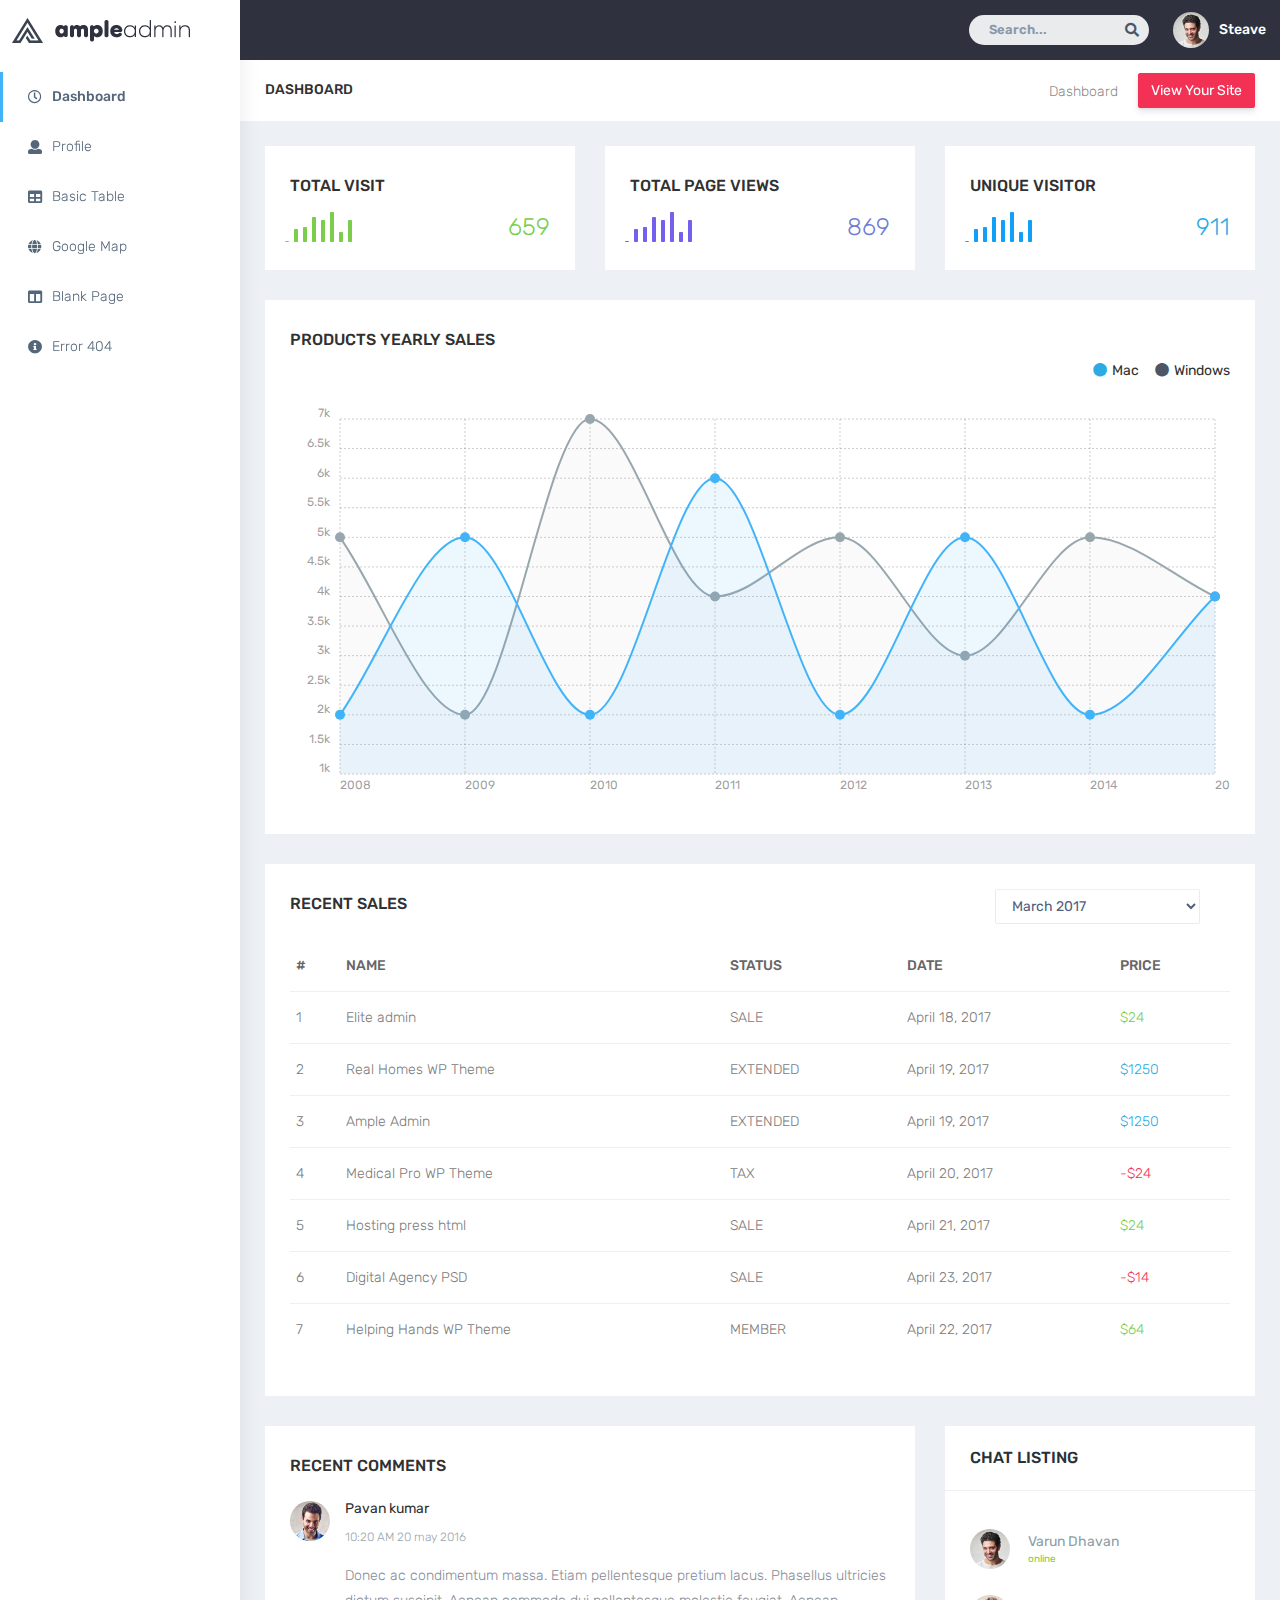
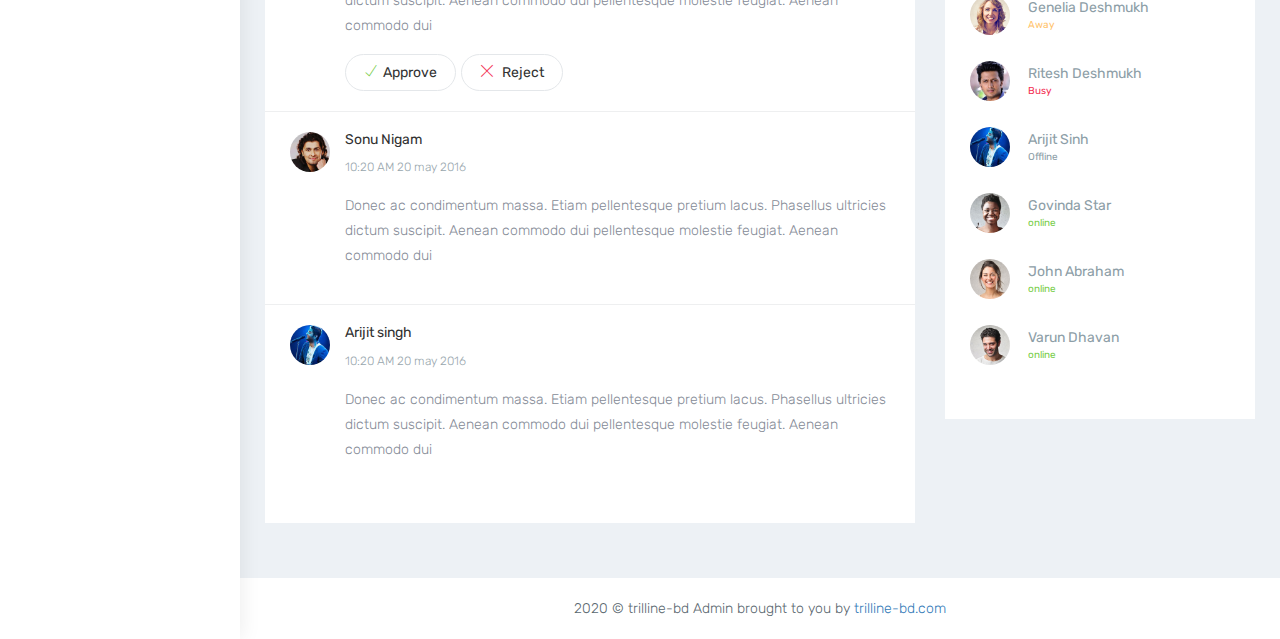
==== commit f6d54608: "footer-add" ====
--- a/admin/index.html
+++ b/admin/index.html
@@ -560,8 +560,8 @@
             <!-- ============================================================== -->
             <!-- footer -->
             <!-- ============================================================== -->
-            <footer class="footer text-center"> 2020 © Ample Admin brought to you by <a
-                    href="https://www.wrappixel.com/">wrappixel.com</a>
+            <footer class="footer text-center"> 2020 © trilline-bd Admin brought to you by <a
+                href="">trilline-bd.com</a>
             </footer>
             <!-- ============================================================== -->
             <!-- End footer -->
